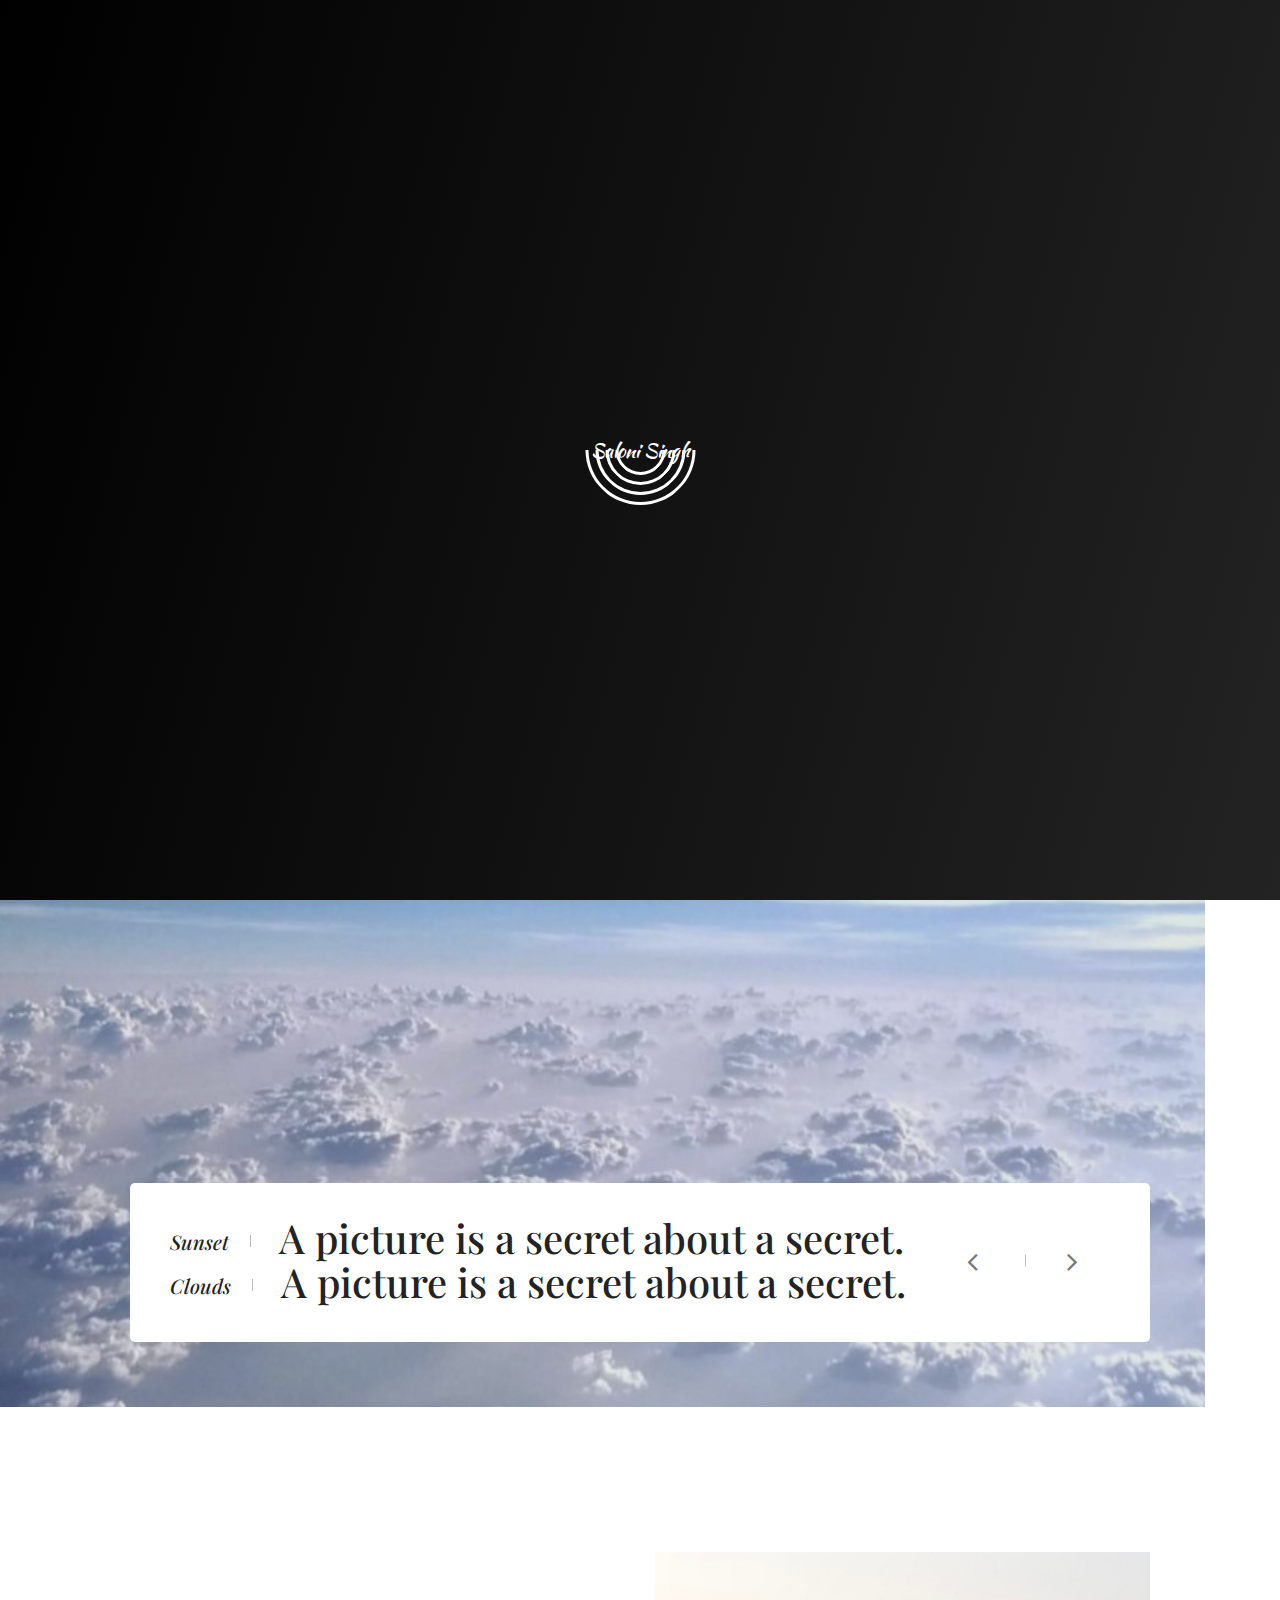
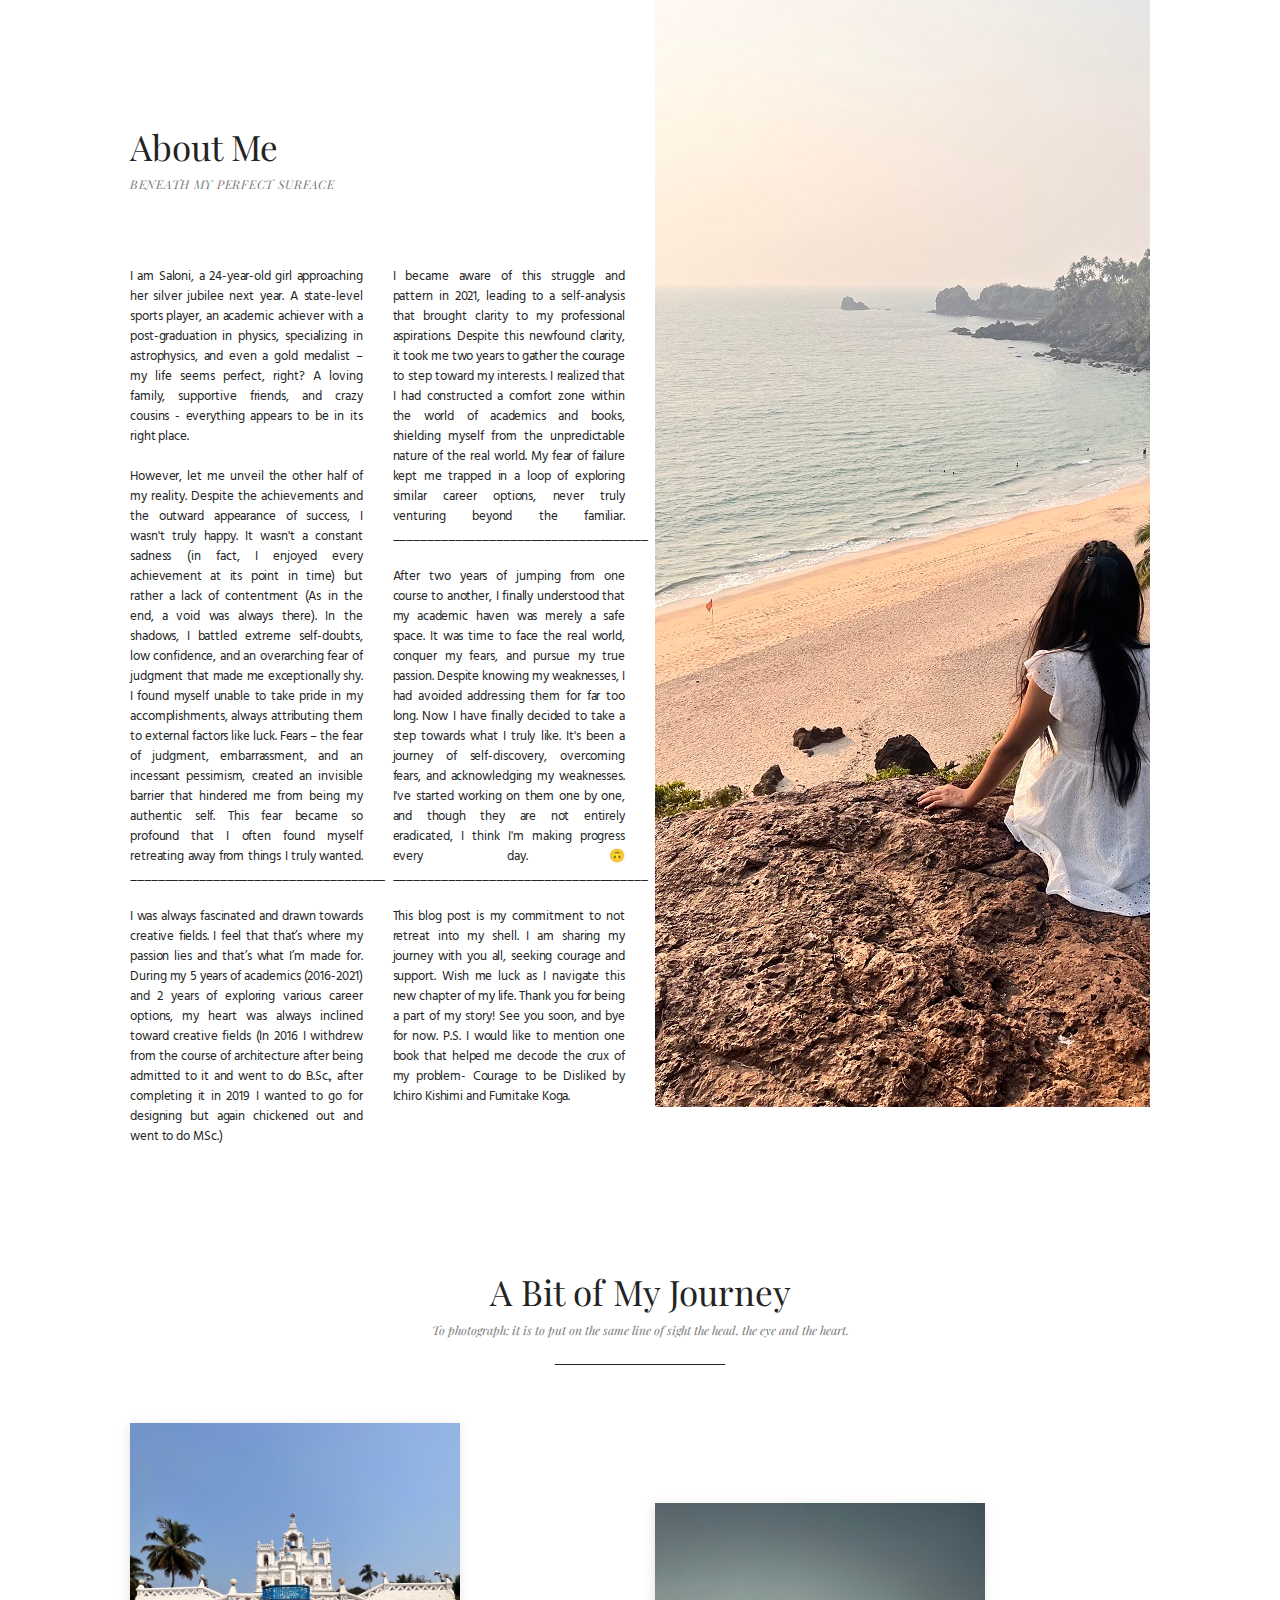
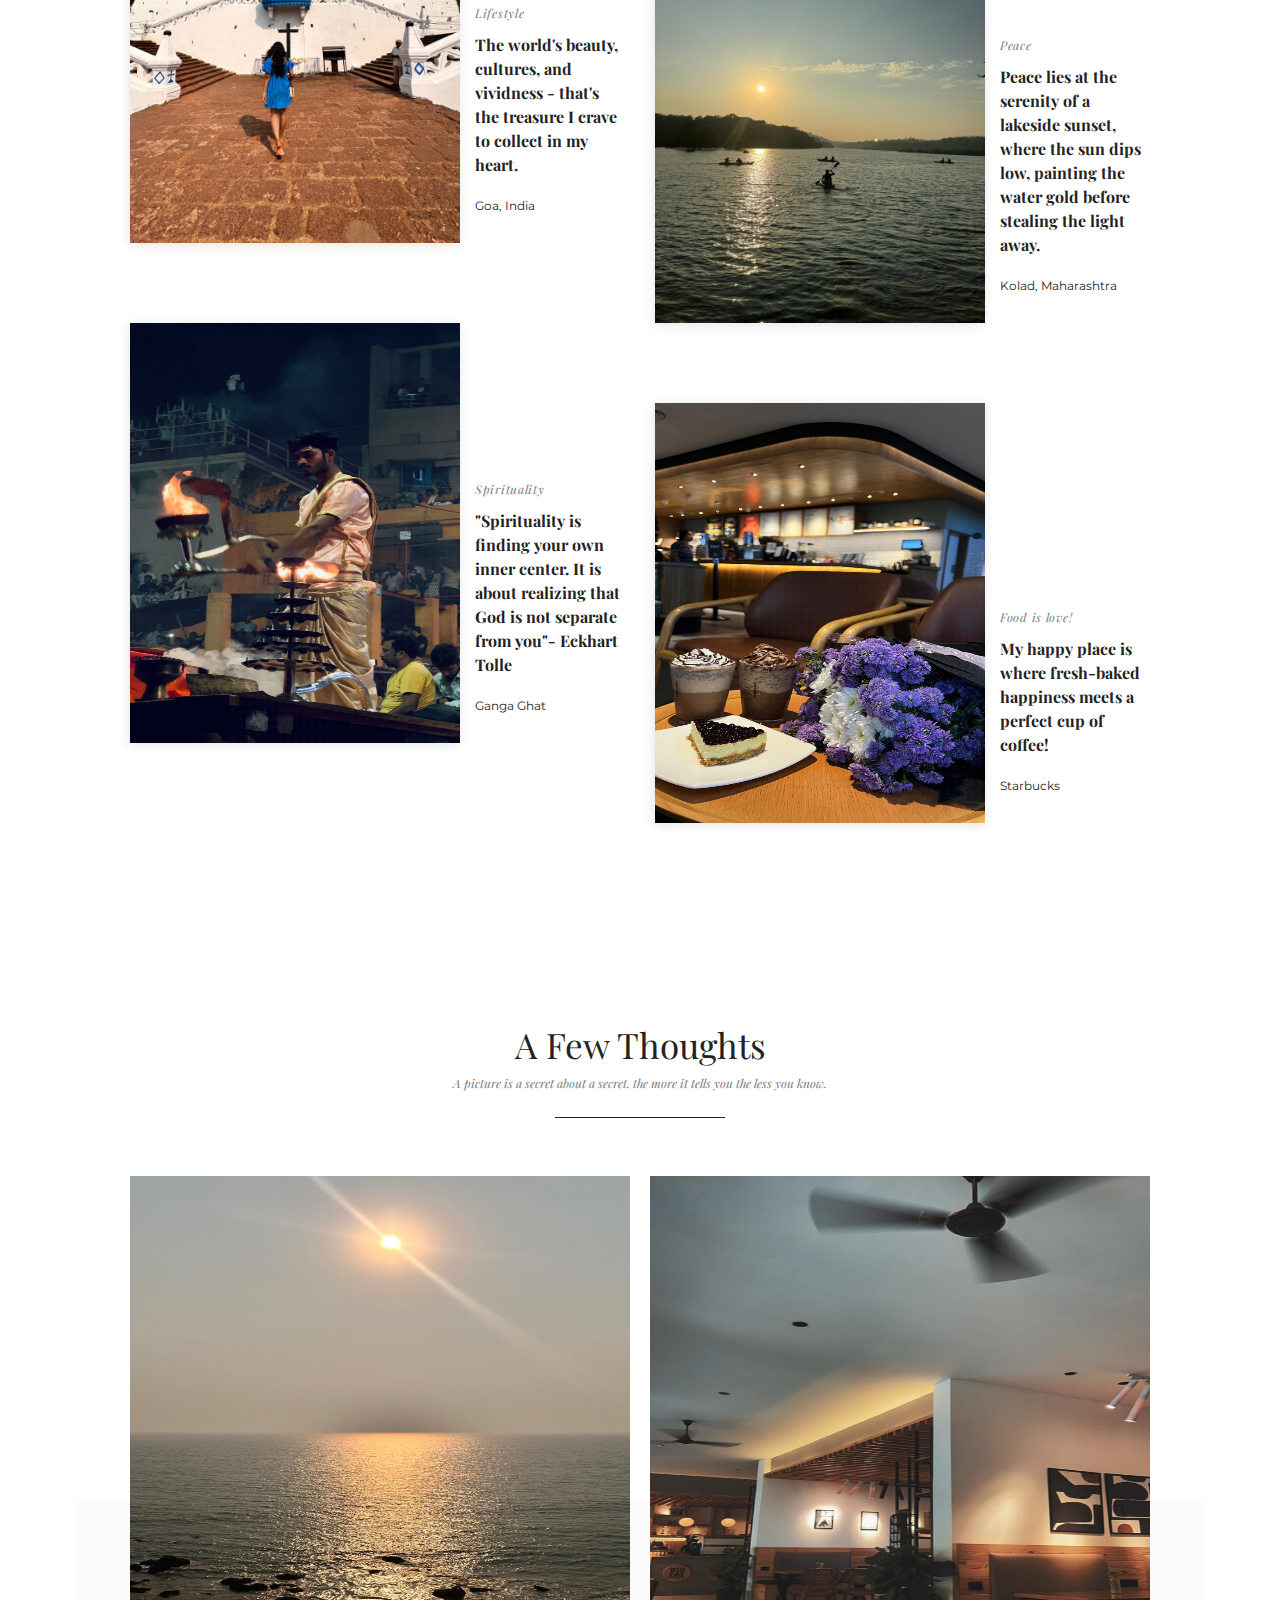
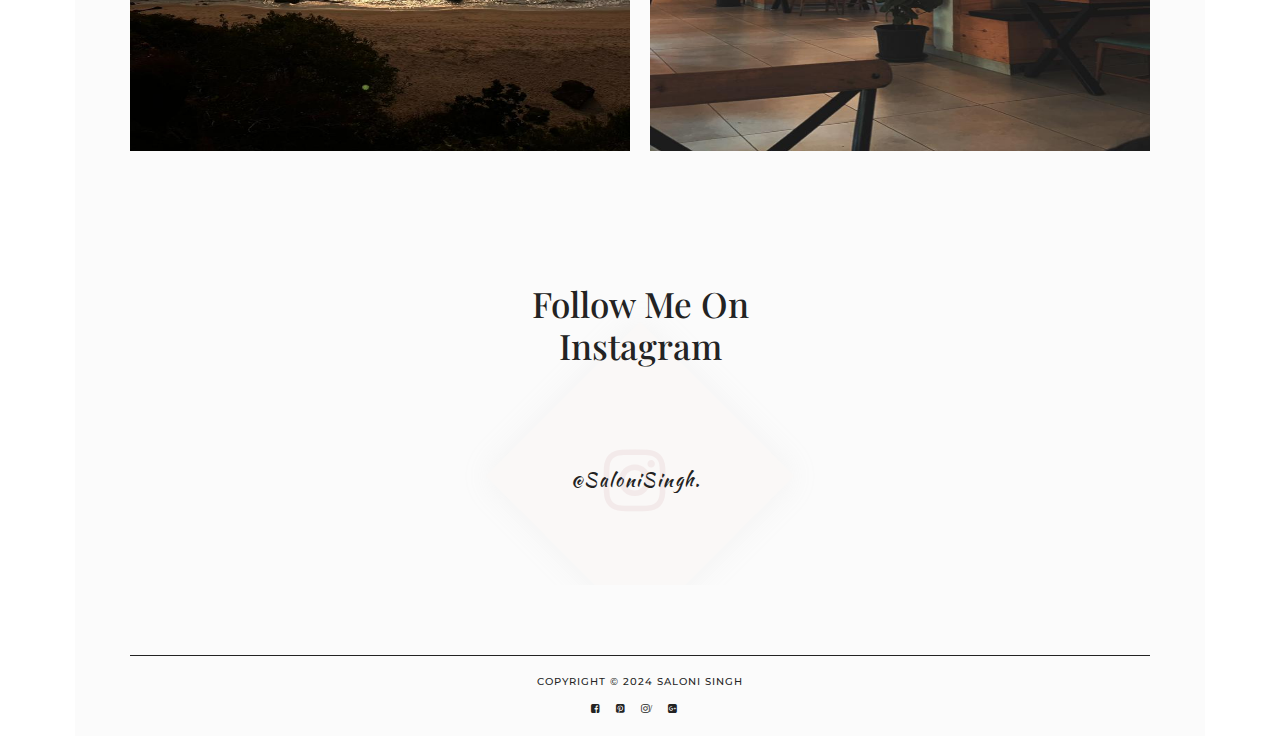
==== index.html @ 2eaa8fa0 "Add files via upload" ====
<!DOCTYPE html>
<html lang="en">
    <head>
        <meta charset="utf-8">
        <meta http-equiv="X-UA-Compatible" content="IE=edge">
        <meta name="viewport" content="width=device-width, initial-scale=1">
        <link rel="icon" href="img/favi.png" type="image/x-icon"/>
        <!-- The above 3 meta tags *must* come first in the head; any other head content must come *after* these tags -->
        <title>Saloni Singh</title>

        <!-- Icon css link -->
        <link href="css/font-awesome.min.css" rel="stylesheet">
        <link rel="stylesheet" href="vendors/linear-icon/style.css">
        <!-- Bootstrap -->
        <link href="css/bootstrap.min.css" rel="stylesheet">
        <link rel="stylesheet" href="vendors/animate-css/animate.css">
        <!-- Extra plugin css -->
        <link href="vendors/owlcarousel/assets/owl.carousel.min.css" rel="stylesheet">
        
        <link href="css/style.css" rel="stylesheet">
        <!-- responsive css-->
        <link href="css/responsive.css" rel="stylesheet">

     
    </head>
    <body>
        <!--start preloader area-->
        <div class="loader-container circle-pulse-multiple">
			<div class="loader">
				<div id="loading-center-absolute">
                    <div class="object" id="object_four"></div>
                    <div class="object" id="object_three"></div>
                    <div class="object" id="object_two"></div>
                    <div class="object" id="object_one"></div>
                </div>
                <h2 class="l-text">Saloni Singh</h2>
			</div>
		</div>
        <!--End preloader area-->
        
       
        <!--================ Frist hader Area =================-->
        <header class="main_menu_area full_pad">
            <nav class="navbar navbar-default">
                <!-- Brand and toggle get grouped for better mobile display -->
                <div class="navbar-header">
                    <button type="button" class="navbar-toggle collapsed" data-toggle="collapse" data-target="#bs-example-navbar-collapse-1" aria-expanded="false">
                    <span class="sr-only">Toggle navigation</span>
                    <span class="icon-bar"></span>
                    <span class="icon-bar"></span>
                    <span class="icon-bar"></span>
                    </button>
                    <a class="navbar-brand" href="#"><img src="img/logo.png" alt="" width="150" height="70"></a>
                </div>

                <!-- Collect the nav links, forms, and other content for toggling -->
               
            </nav>
        </header>
        <!--================ End Frist hader Area =================-->
        
        <!--================Slider Area =================-->
        <section class="main_slider nav-space">
            <div class="slider_bg_inner">
                <div class="slider_bg owl-carousel">
                    <div class="item">
                        <img src="img/sl.jpg" alt="">
                    </div>
                    <div class="item">
                        <img src="img/sl2.jpg" alt="">
                    </div>
                   
                </div>
            </div>
            <div class="text_slider_area">
                <div class="container">
                    <div class="text_slider_inner">
                        <div class="text_slider owl-carousel">
                            <div class="item">
                                <h2><span>Sunset</span>A picture is a secret about a secret.</h2>
                            </div>
                            <div class="item">
                                <h2><span>Clouds</span>A picture is a secret about a secret.</h2>
                            </div>
                           
                        </div>
                        <div class="home_screen_nav">
                            <i class="fa fa-angle-left testi_prev" aria-hidden="true"></i>
                            <i class="fa fa-angle-right testi_next" aria-hidden="true"></i>
                        </div>
                    </div>
                </div>
            </div>
            <div class="offcanvus_menu">
                
               
                <ul>
                    <li><a href="#"><i class="fa fa-facebook"></i></a></li>
                    <li><a href="#"><i class="fa fa-pinterest"></i></a></li>
                    <li><a href="#"><i class="fa fa-instagram"></i></a></li>
                    <li><a href="#"><i class="fa fa-google-plus-official"></i></a></li>
                </ul>
            </div>
        </section>
        <!--================End Slider hader Area =================-->
        
        <!--================Start About Area =================-->
        <section class="about-area">
            <div class="about-inner row m0">
                <div class="container">
                    <div class="row">
                        <div class="col-md-6 about-content">
                            <div class="about-title">
                                <h2>About Me</h2>
                                <p>BENEATH MY PERFECT SURFACE</p>
                            </div>
                            <div class="row">
                                <div class="col-md-6 about-text">
                                    <p>I am Saloni, a 24-year-old girl approaching her silver jubilee next year. A state-level sports player, an academic achiever with a post-graduation in physics, specializing in astrophysics, and even a gold medalist – my life seems perfect, right? A loving family, supportive friends, and crazy cousins - everything appears to be in its right place.</p>
                                    <p>However, let me unveil the other half of my reality. Despite the achievements and the outward appearance of success, I wasn't truly happy. It wasn't a constant sadness (in fact, I enjoyed every achievement at its point in time) but rather a lack of contentment (As in the end, a void was always there). In the shadows, I battled extreme self-doubts, low confidence, and an overarching fear of judgment that made me exceptionally shy.
I found myself unable to take pride in my accomplishments, always attributing them to external factors like luck. Fears – the fear of judgment, embarrassment, and an incessant pessimism, created an invisible barrier that hindered me from being my authentic self. This fear became so profound that I often found myself retreating away from things I truly wanted.
_____________________________________
</p> <p>I was always fascinated and drawn towards creative fields. I feel that that’s where my passion lies and that’s what I’m made for. During my 5 years of academics (2016-2021) and 2 years of exploring various career options, my heart was always inclined toward creative fields (In 2016 I withdrew from the course of architecture after being admitted to it and went to do B.Sc., after completing it in 2019 I wanted to go for designing but again chickened out and went to do MSc.)

</p>
                                </div>
                                <div class="col-md-6 about-text">
                                    <p>
I became aware of this struggle and pattern in 2021, leading to a self-analysis that brought clarity to my professional aspirations. Despite this newfound clarity, it took me two years to gather the courage to step toward my interests. I realized that I had constructed a comfort zone within the world of academics and books, shielding myself from the unpredictable nature of the real world. My fear of failure kept me trapped in a loop of exploring similar career options, never truly venturing beyond the familiar.
_____________________________________
</p>
                                    <p>After two years of jumping from one course to another, I finally understood that my academic haven was merely a safe space. It was time to face the real world, conquer my fears, and pursue my true passion. Despite knowing my weaknesses, I had avoided addressing them for far too long.
Now I have finally decided to take a step towards what I truly like. It's been a journey of self-discovery, overcoming fears, and acknowledging my weaknesses. I've started working on them one by one, and though they are not entirely eradicated, I think I'm making progress every day.🙃

_____________________________________
                                    <p>
This blog post is my commitment to not retreat into my shell. I am sharing my journey with you all, seeking courage and support. Wish me luck as I navigate this new chapter of my life. Thank you for being a part of my story! See you soon, and bye for now.

P.S. I would like to mention one book that helped me decode the crux of my problem- Courage to be Disliked by Ichiro Kishimi and Fumitake Koga.
</p></p>
                                </div>
                            </div>
                        </div>
                        <div class="col-md-6">
                            <div class="about-img">
                                <img src="img/IMG_3725.jpg" alt="">
                            </div>
                        </div>
                    </div>
                </div>
            </div>
            
        </section>
        <!--================End About Area =================-->
        
        <!--================Start latest-news Area =================-->
        <section class="latest-news-area">
            <div class="container">
                <div class="sec-title">
                    <h2>A Bit of My Journey</h2>
                    <p>To photograph: it is to put on the same line of sight the head, the eye and the heart.</p>
                </div>
                <div class="row lt-news-items">
                    <div class="col-sm-6 lt-item">
                        <div class="media">
                            <div class="media-left">
                                <img src="img/latest-blog/Saloni1.jpg" alt="" width="330" height="420">
                            </div>
                            <div class="media-body">
                                <h6 class="title-tag">Lifestyle</h6>
                                <h3>The world's beauty, cultures, and vividness - that's the treasure I crave to collect in my heart.</h3>
                                <p>Goa, India</p>
                            </div>
                        </div>
                    </div>
                    <div class="col-sm-6 lt-item lt-item-pad">
                        <div class="media">
                            <div class="media-left">
                                <img src="img/latest-blog/Saloni2.jpg" alt="" width="330" height="420">
                            </div>
                            <div class="media-body">
                                <h6 class="title-tag">Peace</h6>
                                <h3> Peace lies at the serenity of a lakeside sunset, where the sun dips low, painting the water gold before stealing the light away.</h3>
                                <p>Kolad, Maharashtra</p>
                            </div>
                        </div>
                    </div>
                </div>
                <div class="row lt-news-items">
                    <div class="col-sm-6 lt-item">
                        <div class="media">
                            <div class="media-left">
                                <img src="img/latest-blog/Saloni3.jpg" alt="" width="330" height="420">
                            </div>
                            <div class="media-body">
                                <h6 class="title-tag">Spirituality</h6>
                                <h3>"Spirituality is finding your own inner center. It is about realizing that God is not separate from you"- Eckhart Tolle</h3>
                                <p>Ganga Ghat</p>
                            </div>
                        </div>
                    </div>
                    <div class="col-sm-6 lt-item lt-item-pad">
                        <div class="media">
                            <div class="media-left">
                                <img src="img/latest-blog/Saloni4.jpg" alt="" width="330" height="420">
                            </div>
                            <div class="media-body">
                                <h6 class="title-tag">Food is love!</h6>
                                <h3>My happy place is where fresh-baked happiness meets a perfect cup of coffee!</h3>
                                <p>Starbucks</p>
                            </div>
                        </div>
                    </div>
                </div>
                
            </div>
        </section>
        <!--================End latest-news Area =================-->
        
        <!--================Start photo-news Area =================-->
        
        <!--================Latest Work Area =================-->
        <section class="latest_work_area m-b">
            <div class="container">
                <div class="sec-title">
                    <h2>A Few Thoughts</h2>
                    <p>A picture is a secret about a secret, the more it tells you the less you know.</p>
                </div>
                <div class="row latest_work_inner">
                    <div class="col-md-6 work_item">
                        <div class="latest_work_item">
                            <img src="img/work/latest-work/SouthGoa.jpg" alt="" width="570" height="575">
                            <div class="l_work_hover">
                                <h6><span>Canó de Rama beach, South Goa</span></h6>
                                <h4></h4>
                            </div>
                        </div>
                    </div>
                    <div class="col-md-6 work_item">
                        <div class="latest_work_item">
                            <img src="img/work/latest-work/Mavericks.jpg" alt=""  width="570" height="575">
                            <div class="l_work_hover">
                                <h6><span>Travel</span></h6>
                                <h4>Maverick and farmer coffee,Goa</h4>
                            </div>
                        </div>
                    </div>
                 
                  <!--  <div class="col-md-12 work_item">
                        <div class="latest_work_item">
                            <img src="img/work/latest-work/latest_work-5.jpg" alt="">
                            <div class="l_work_hover">
                                <h6><span>Lifestyle</span></h6>
                                <h4>Taking pictures is savoring life intensely, every hun...</h4>
                            </div>
                        </div>
                    </div>-->
                </div>
            </div>
        </section>
        <!--================End Latest Work Area =================-->
        
        <!--================Footer Area =================-->
        <footer class="footer_area full_pad">
            <div class="footer_bg footer-padtop">
                <div class="container">
                    <div class="footer_instagram_area">
                        <div class="row">
                            <div class="col-md-4">
                                <ul class="instagram_list" id="instafeed"></ul>
                            </div>
                            <div class="col-md-4">
                                <div class="follow_me_inner">
                                    <h3>Follow Me On <br /> Instagram</h3>
                                    <div class="instagram_box">
                                        <div class="instagram_box_inner">
                                           <a href="https://www.instagram.com/saloni_20singh/"> <h4>@SaloniSingh.</h4></a>
                                        </div>
                                    </div>
                                </div>
                                
                            </div>
                            <div class="col-md-4">
                                <ul class="instagram_list" id="instafeed2"></ul>
                            </div>
                        </div>
                    </div>
                    <div class="footer_copyright">
                        <h6>Copyright © 2024 <a href="#">Saloni Singh</a></h6>
                        <ul>
                            <li><a href="https://m.facebook.com/profile.php/?id=100005554714493"><i class="fa fa-facebook-square"></i></a></li>
                            <li><a href="https://pin.it/Jzi9x6Tf1"><i class="fa fa-pinterest-square"></i></a></li>
                            <li><a href="https://www.instagram.com/saloni_20singh/"><i class="fa fa-instagram">/</i></a></li>
                            <li><a href="mailto:20salonisingh@gmail.com"><i class="fa fa-google-plus-square"></i></a></li>
                        </ul>
                    </div>
                </div>
            </div>
        </footer>
        <!--================End Footer Area =================-->
        
        <!-- jQuery (necessary for Bootstrap's JavaScript plugins) -->
        <script src="js/jquery-2.1.4.min.js"></script>
        <!-- Include all compiled plugins (below), or include individual files as needed -->
        <script src="js/bootstrap.min.js"></script>
        <!-- Extra plugin js -->
        <script src="vendors/owlcarousel/owl.carousel.min.js"></script>
        <script src="vendors/scroll-bar/smooth-scroll.min.js"></script>
        <!-- Instafeed -->
        <script src="vendors/instafeed/instafeed.min.js"></script>
        <script src="vendors/instafeed/script.js"></script>
        
        <script src="js/theme.js"></script>
    </body>
</html>
---- css/style.css ----
/*----------------------------------------------------
@File: Default Styles
@Author: Rony 
@URL: https://themeforest.net/user/dreemsthemes

This file contains the styling for the actual theme, this
is the file you need to edit to change the look of the
theme.
---------------------------------------------------- */
/*=====================================================================
@Template Name: Brillian
@Author: Rony
@Developed By: Rony
@Developer URL: https://themeforest.net/user/dreemsthemes

@Default Styles

Table of Content:
01/ Variables
02/ predefin
03/ header
04/ search
05/ slider
06/ button
07/ about 
08/ latest-news
09/ work 
10/ blog
11/ contact 
12/ error 
13/ footer
=====================================================================*/
/*----------------------------------------------------*/
/*font Variables*/
/*Color Variables*/
@import url("https://fonts.googleapis.com/css?family=Hind:300,400,500,600,700|Montserrat:100,200,300,400,400i,500,500i,600,700,800,900|Playfair+Display:400,400i,700,700i,900");
@import url("https://fonts.googleapis.com/css?family=Kaushan+Script");
.col-md-offset-right-1 {
  margin-right: 8.33333333%;
}

/*---------------------------------------------------- */
/*----------------------------------------------------*/
ul {
  list-style: none;
  margin: 0px;
  padding: 0px;
}

a {
  text-decoration: none;
}

a:hover, a:focus {
  text-decoration: none;
}

.row.m0 {
  margin: 0px;
}

body {
  line-height: 24px;
  font-size: 15px;
  overflow-x: hidden !important;
  font-family: "Montserrat", sans-serif;
  font-weight: 400;
  color: #232323;
  position: relative;
}

::-webkit-scrollbar {
  width: 8px;
  height: 8px;
}

::-webkit-scrollbar-thumb {
  cursor: pointer;
  background: #232323;
}

::-moz-selection {
  background-color: #232323;
  color: #fff;
}

::selection {
  background-color: #232323;
  color: #fff;
}

-webkit-::-moz-selection {
  background-color: #232323;
  color: #fff;
}

-webkit-::selection {
  background-color: #232323;
  color: #fff;
}

::-moz-selection {
  background-color: #232323;
  color: #fff;
}

body, p, h1, h2, h3, h4, h5, h6 {
  margin: 0px;
  padding: 0px;
}

.nav-space {
  padding-top: 90px;
}

.full_pad {
  padding-left: 75px;
  padding-right: 75px;
}

#success {
  display: none;
}

#error {
  display: none;
}

.sec-title {
  text-align: center;
  position: relative;
  padding-bottom: 25px;
  margin-bottom: 58px;
}

.sec-title:before {
  content: "";
  width: 170px;
  height: 1px;
  background: #232323;
  position: absolute;
  left: 50%;
  -webkit-transform: translateX(-50%);
  -ms-transform: translateX(-50%);
  transform: translateX(-50%);
  bottom: 0;
}

.sec-title h2 {
  font: 400 35px "Playfair Display", serif;
  color: #232323;
}

.sec-title p {
  font: 400 12px/20px "Playfair Display", serif;
  color: #78797b;
  font-style: italic;
  padding-top: 5px;
}

.title-tag {
  font: 400 12px/20px "Playfair Display", serif;
  letter-spacing: 0.72px;
  color: #78797b;
  font-style: italic;
}

.sec-relative {
  position: relative;
}

/* Main title css
============================================================================================ */
/* End Main title css
============================================================================================ */
/*---------------------------------------------------- */
/*----------------------------------------------------*/
/*===========Start pre-loader css =============*/
.loader-container {
  position: fixed;
  float: left;
  top: 0;
  width: 100%;
  height: 100%;
  bottom: 0;
  background-image: -moz-linear-gradient(-15deg, black 0%, #232323 100%);
  background-image: -webkit-linear-gradient(-15deg, black 0%, #232323 100%);
  background-image: -ms-linear-gradient(-15deg, black 0%, #232323 100%);
  z-index: 999999;
}

.loader-container .loader {
  position: absolute;
  top: 50%;
  left: 50%;
  -webkit-transform: translate(-50%, -50%);
  -ms-transform: translate(-50%, -50%);
  transform: translate(-50%, -50%);
  margin: auto;
}

#loading-center-absolute {
  position: absolute;
  left: 50%;
  top: 50%;
  height: 200px;
  width: 200px;
  margin-top: -100px;
  margin-left: -100px;
  -ms-transform: rotate(-135deg);
  -webkit-transform: rotate(-135deg);
  transform: rotate(-135deg);
}

.object {
  -moz-border-radius: 50% 50% 50% 50%;
  -webkit-border-radius: 50% 50% 50% 50%;
  border-radius: 50% 50% 50% 50%;
  position: absolute;
  border-top: 3px solid #fff;
  border-bottom: 3px solid transparent;
  border-left: 3px solid #fff;
  border-right: 3px solid transparent;
  -webkit-animation: animate 2s infinite;
  animation: animate 2s infinite;
}

#object_one {
  left: 75px;
  top: 75px;
  width: 50px;
  height: 50px;
}

#object_two {
  left: 65px;
  top: 65px;
  width: 70px;
  height: 70px;
  -webkit-animation-delay: 0.2s;
  animation-delay: 0.2s;
}

#object_three {
  left: 55px;
  top: 55px;
  width: 90px;
  height: 90px;
  -webkit-animation-delay: 0.4s;
  animation-delay: 0.4s;
}

#object_four {
  left: 45px;
  top: 45px;
  width: 110px;
  height: 110px;
  -webkit-animation-delay: 0.6s;
  animation-delay: 0.6s;
}

.l-text {
  font: 400 19px "Kaushan Script", cursive;
  color: #fff;
}

@-webkit-keyframes animate {
  50% {
    -ms-transform: rotate(360deg) scale(0.8);
    -webkit-transform: rotate(360deg) scale(0.8);
    transform: rotate(360deg) scale(0.8);
  }
}

@keyframes animate {
  50% {
    -ms-transform: rotate(360deg) scale(0.8);
    -webkit-transform: rotate(360deg) scale(0.8);
    transform: rotate(360deg) scale(0.8);
  }
}

/*===========End pre-loader css =============*/
/* Main Menu title css
============================================================================================ */
.main_menu_area {
  position: absolute;
  left: 0px;
  width: 100%;
  top: 0px;
  z-index: 99;
}

.main_menu_area .navbar-default {
  border-radius: 0px;
  border: none;
  box-shadow: none;
  margin-bottom: 0px;
  background: transparent;
}

.main_menu_area .navbar-default .navbar-header {
  margin: 0;
}

.main_menu_area .navbar-default .navbar-header .navbar-brand {
  padding: 0px;
  margin-left: 0px;
  line-height: 87px;
  height: 90px;
}

.main_menu_area .navbar-default .navbar-header .navbar-brand img {
  display: inline-block;
}

.main_menu_area .navbar-default .navbar-collapse {
  text-align: right;
}

.main_menu_area .navbar-default .navbar-collapse .menu {
  float: none;
  text-align: right;
  display: inline-block;
}

.main_menu_area .navbar-default .navbar-collapse .menu li {
  float: none;
  display: inline-block;
  padding-right: 104px;
  -webkit-perspective: 2000px;
  perspective: 2000px;
}

.main_menu_area .navbar-default .navbar-collapse .menu li a {
  padding: 0px;
  background: transparent;
  color: #78797b;
  transition: all 400ms linear 0s;
  text-transform: capitalize;
  text-shadow: none;
  font: 600 16px "Montserrat", sans-serif;
  line-height: 90px;
  position: relative;
}

.main_menu_area .navbar-default .navbar-collapse .menu li a:before {
  content: ".";
  width: 100%;
  height: 100%;
  top: 0;
  right: -5px;
  color: transparent;
  position: absolute;
  transition: all 400ms linear 0s;
}

@media (min-width: 768px) {
  .main_menu_area .navbar-default .navbar-collapse .menu li.submenu .dropdown-menu {
    min-width: 200px;
    list-style: none;
    padding: 0px;
    position: absolute;
    background: #fff;
    display: block;
    box-shadow: 0 2px 10px rgba(0, 0, 0, 0.12);
    left: 0;
    border: 0px;
    border-radius: 0px;
    top: 60%;
    transition: all 0.3s ease-out;
    z-index: 5;
    opacity: 0;
    visibility: hidden;
  }
}

.main_menu_area .navbar-default .navbar-collapse .menu li.submenu .dropdown-menu li {
  display: block;
  padding-right: 0px;
}

.main_menu_area .navbar-default .navbar-collapse .menu li.submenu .dropdown-menu li a {
  display: block;
  font: 400 16px/40px "Montserrat", sans-serif;
  padding: 0px 10px;
}

.main_menu_area .navbar-default .navbar-collapse .menu li.submenu .dropdown-menu li a:hover {
  color: #fff;
  background: #232323;
}

.main_menu_area .navbar-default .navbar-collapse .menu li.submenu .dropdown-menu li a:hover:before {
  display: none;
}

.main_menu_area .navbar-default .navbar-collapse .menu li.submenu .dropdown-menu li a:before {
  display: none;
}

.main_menu_area .navbar-default .navbar-collapse .menu li.submenu .dropdown-menu li + li {
  border-top: 1px solid #ededed;
}

.main_menu_area .navbar-default .navbar-collapse .menu li.submenu .dropdown-menu li .dropdown-menu {
  transition: all 0.3s ease-in;
  display: block;
  position: absolute;
  right: 100%;
  transition: all .3s ease-out;
  margin: 0px;
  top: 60%;
  left: auto;
}

.main_menu_area .navbar-default .navbar-collapse .menu li.submenu .dropdown-menu li .dropdown-menu:before {
  display: none;
}

@media (min-width: 768px) {
  .main_menu_area .navbar-default .navbar-collapse .menu li.submenu .dropdown-menu li .dropdown-menu {
    visibility: hidden;
    opacity: 0;
  }
}

@media (min-width: 768px) {
  .main_menu_area .navbar-default .navbar-collapse .menu li:hover.submenu .dropdown-menu, .main_menu_area .navbar-default .navbar-collapse .menu li:focus.submenu .dropdown-menu {
    top: 100%;
    opacity: 1;
    visibility: visible;
  }
}

@media (min-width: 768px) and (min-width: 768px) {
  .main_menu_area .navbar-default .navbar-collapse .menu li:hover.submenu .dropdown-menu li:hover .dropdown-menu, .main_menu_area .navbar-default .navbar-collapse .menu li:focus.submenu .dropdown-menu li:hover .dropdown-menu {
    top: 0px;
    visibility: visible;
    opacity: 1;
  }
}

.main_menu_area .navbar-default .navbar-collapse .menu li:hover a, .main_menu_area .navbar-default .navbar-collapse .menu li.active a {
  color: #232323;
}

.main_menu_area .navbar-default .navbar-collapse .menu li:hover a:before, .main_menu_area .navbar-default .navbar-collapse .menu li.active a:before {
  color: #232323;
}

.main_menu_area .navbar-default .navbar-collapse .navbar-nav.navbar-right li a {
  line-height: 90px;
  font-size: 18px;
  color: #78797b;
  padding: 0px;
}

.main_menu_area .navbar-default .navbar-collapse .navbar-nav.navbar-right li:last-child a {
  padding-right: 0px;
}

.main_menu_area.affix {
  position: fixed;
  z-index: 1043;
  background: rgba(255, 255, 255, 0.98);
  box-shadow: 0px 1px 30px 0px rgba(0, 0, 0, 0.04);
  top: 0px;
  left: 0px;
  width: 100%;
}

/* End Main Menu title css
============================================================================================ */
/* Offcanvas Menu css
============================================================================================ */
.offcanvas_menu_click {
  position: fixed;
  left: 0px;
  top: 0px;
  width: 100%;
  height: 100%;
  text-align: center;
  z-index: 1063;
  opacity: 0;
  transition: all 400ms linear 0s;
  visibility: hidden;
}

.offcanvas_menu_click .off_menu_inner {
  position: absolute;
  width: 100%;
  height: 100%;
  margin: auto;
}

.offcanvas_menu_click .off_menu_inner .off_menu_relative {
  position: relative;
  width: 100%;
  height: 100%;
}

.offcanvas_menu_click .off_menu_inner .off_menu_relative:before {
  content: "";
  background: rgba(35, 35, 35, 0.7);
  display: block;
  height: 100%;
}

.offcanvas_menu_click .off_menu_inner .off_menu_relative ul {
  position: absolute;
  left: 50%;
  top: 50%;
  -webkit-transform: translateX(-50%) translateY(-50%);
  -ms-transform: translateX(-50%) translateY(-50%);
  transform: translateX(-50%) translateY(-50%);
  max-width: 350px;
  margin-right: -15px;
  margin-bottom: -20px;
}

.offcanvas_menu_click .off_menu_inner .off_menu_relative ul li {
  display: inline-block;
  margin-right: 15px;
  margin-bottom: 20px;
}

.offcanvas_menu_click .off_menu_inner .off_menu_relative ul li a {
  font-size: 20px;
  color: #fff;
  font-family: "Montserrat", sans-serif;
  text-transform: uppercase;
  transition: all 400ms linear 0s;
  display: inline-block;
  position: relative;
}

.offcanvas_menu_click .off_menu_inner .off_menu_relative ul li a:before {
  content: ".";
  position: absolute;
  right: -6px;
  bottom: 0px;
  color: #fff;
  opacity: 0;
  transition: all 400ms linear 0s;
}

.offcanvas_menu_click .off_menu_inner .off_menu_relative ul li:last-child {
  margin-right: 0px;
  margin-bottom: 0px;
}

.offcanvas_menu_click .off_menu_inner .off_menu_relative ul li:hover a {
  text-decoration: underline;
}

.offcanvas_menu_click .off_menu_inner .off_menu_relative ul li:hover a:before {
  opacity: 1;
}

.offcanvas_menu_click.open {
  opacity: 1;
  visibility: visible;
}

/* End Offcanvas Menu css
============================================================================================ */
/*---------------------------------------------------- */
/*----------------------------------------------------*/
/*============search form css =============*/
.searchForm {
  background: rgba(35, 35, 35, 0.75);
  position: fixed;
  top: 0;
  left: 0;
  right: 0;
  bottom: 0;
  width: 100%;
  z-index: 9999;
  transition-duration: 0.3s;
  transition-timing-function: ease-in-out;
  -webkit-animation: fade-zoom-in .3s forwards;
  animation: fade-zoom-in .3s forwards;
  opacity: 0;
  visibility: hidden;
}

.searchForm.show {
  z-index: 999999;
  opacity: 1;
  visibility: visible;
}

.cross-btn {
  background-color: transparent;
  border: 0;
  font-size: 40px;
  padding-top: 50px;
  padding-right: 50px;
  color: #fff;
  text-align: right;
  cursor: pointer;
  position: absolute;
  right: 0;
  top: 0;
  z-index: 1063;
}

.cross-btn i {
  transition: all 400ms linear;
  display: inline-block;
}

.search_row {
  position: fixed;
  top: 0;
  left: 50%;
  right: 0;
  -webkit-transform: translate(-50%, -50%);
  -ms-transform: translate(-50%, -50%);
  transform: translate(-50%, -50%);
  top: 46%;
  -webkit-animation: fade-zoom-in .3s forwards;
  animation: fade-zoom-in .3s forwards;
  text-align: center;
  color: #78797b;
  max-width: 500px;
}

.search_row .input-group {
  width: 100%;
}

.search_row .input-group .form-control {
  display: block;
  width: 100%;
  text-align: center;
  border: 0;
  box-shadow: none;
  font: 400 40px "Playfair Display", serif;
  height: auto;
  background: transparent;
  color: #fff;
}

.search_row .input-group .form-control.placeholder {
  color: rgba(255, 255, 255, 0.65);
}

.search_row .input-group .form-control:-moz-placeholder {
  color: rgba(255, 255, 255, 0.65);
}

.search_row .input-group .form-control::-moz-placeholder {
  color: rgba(255, 255, 255, 0.65);
}

.search_row .input-group .form-control::-webkit-input-placeholder {
  color: rgba(255, 255, 255, 0.65);
}

.search_row p {
  color: #fff;
}

@-webkit-keyframes autofill {
  to {
    background: transparent;
  }
}

input:-webkit-autofill {
  -webkit-animation-name: autofill;
  -webkit-animation-fill-mode: both;
}

/*---------------------------------------------------- */
/*----------------------------------------------------*/
/* Home Slider css
============================================================================================ */
.main_slider {
  position: relative;
}

.slider_bg_inner {
  padding-right: 75px;
  overflow: hidden;
}

.slider_bg_inner .slider_bg .item img {
  width: 100%;
  max-width: 100%;
}

.text_slider_area {
  position: absolute;
  width: 100%;
  bottom: 65px;
  left: 0px;
  z-index: 1;
}

.text_slider_area .text_slider {
  background: #fff;
  padding: 33px 40px 38px 40px;
  border-radius: 5px;
  box-shadow: 0px 0px 5px 0px rgba(255, 255, 255, 0.004);
}

.text_slider_area .text_slider .item h2 {
  font-size: 40px;
  color: #232323;
  font-family: "Playfair Display", serif;
}

.text_slider_area .text_slider .item h2 span {
  font-size: 20px;
  color: #232323;
  font-family: "Playfair Display", serif;
  font-style: italic;
  margin-right: 112px;
  position: relative;
  top: -4px;
}

.text_slider_area .text_slider .item h2 span:before {
  content: "";
  height: 12px;
  width: 1px;
  background: #bbbcbd;
  position: absolute;
  right: -40px;
  top: 50%;
  -webkit-transform: translateY(-50%);
  -ms-transform: translateY(-50%);
  transform: translateY(-50%);
}

.text_slider_inner {
  position: relative;
}

.text_slider_inner .home_screen_nav {
  position: absolute;
  right: 42px;
  top: 50%;
  -webkit-transform: translateY(-50%);
  -ms-transform: translateY(-50%);
  transform: translateY(-50%);
  z-index: 3;
}

.text_slider_inner .home_screen_nav i {
  font-size: 30px;
  color: #78797b;
  cursor: pointer;
  margin-right: 85px;
  transition: all 400ms linear 0s;
}

.text_slider_inner .home_screen_nav i + i {
  margin-right: 0px;
  position: relative;
}

.text_slider_inner .home_screen_nav i + i:after {
  content: "";
  height: 12px;
  width: 1px;
  position: absolute;
  left: -42px;
  top: 50%;
  -webkit-transform: translateY(-50%);
  -ms-transform: translateY(-50%);
  transform: translateY(-50%);
  background: #bbbcbd;
}

.text_slider_inner .home_screen_nav i:hover {
  color: #232323;
}

/* End Home Slider css
============================================================================================ */
/*============== right menu css ============*/
.offcanvus_menu {
  position: absolute;
  right: 0px;
  top: 75px;
  width: 75px;
  min-height: 772px;
  z-index: 10;
  overflow: hidden;
}

.offcanvus_menu .lang-n {
  -webkit-transform: rotate(90deg);
  -ms-transform: rotate(90deg);
  transform: rotate(90deg);
  margin-top: 75px;
  font-size: 16px;
  font-weight: bold;
  font-family: "Montserrat", sans-serif;
  font-weight: bold;
  width: 115px;
  margin-left: -22px;
}

.offcanvus_menu .lang-n a {
  color: #78797b;
  margin-left: 40px;
  position: relative;
}

.offcanvus_menu .lang-n a:before {
  content: "";
  position: absolute;
  bottom: 10px;
  left: -34px;
  height: 1px;
  width: 25px;
  background: #232323;
}

.offcanvus_menu .lang-n a.active {
  color: #232323;
  margin-left: 0px;
}

.offcanvus_menu .lang-n a.active:before {
  display: none;
}

.offcanvus_menu .nav-button {
  position: absolute;
  top: 50%;
  left: 50%;
  -webkit-transform: translateX(-50%) translateY(-50%);
  -ms-transform: translateX(-50%) translateY(-50%);
  transform: translateX(-50%) translateY(-50%);
  width: 75px;
  background: transparent;
  padding: 30px 0px;
  transition: all 400ms linear 0s;
  cursor: pointer;
}

.offcanvus_menu .nav-button span {
  display: block;
  width: 22px;
  height: 3px;
  background: #78797b;
  margin: auto;
  margin-bottom: 7px;
  transition: all 400ms linear 0s;
}

.offcanvus_menu .nav-button span + span {
  margin-bottom: 0px;
}

.offcanvus_menu .nav-button .nav_inner {
  transition: all 400ms linear 0s;
}

.offcanvus_menu .nav-button.open {
  background: #faf8f7;
}

.offcanvus_menu .nav-button.open span {
  background: #232323;
}

.offcanvus_menu .nav-button.open .nav_inner {
  -webkit-transform: rotate(90deg);
  -ms-transform: rotate(90deg);
  transform: rotate(90deg);
}

.offcanvus_menu ul {
  position: absolute;
  bottom: 20px;
  left: 50%;
  -webkit-transform: translateX(-50%);
  -ms-transform: translateX(-50%);
  transform: translateX(-50%);
  z-index: 2;
}

.offcanvus_menu ul li {
  margin-bottom: 25px;
}

.offcanvus_menu ul li a {
  font-size: 13px;
  color: #78797b;
  transition: all 0.3s linear;
}

.offcanvus_menu ul li a:hover {
  color: #232323;
}

.offcanvus_menu ul li:last-child {
  margin-bottom: 0px;
}

/*============== right menu css ============*/
/*---------------------------------------------------- */
/*----------------------------------------------------*/
/*============ start about area css ==========*/
.about-area {
  padding: 145px 0px 0px;
  overflow: hidden;
}

.about-title {
  padding-bottom: 70px;
}

.about-title h2 {
  font: 400 35px/35px "Playfair Display", serif;
  color: #232323;
}

.about-title p {
  font: 400 12px/25px "Playfair Display", serif;
  color: #78797b;
  letter-spacing: 0.72px;
  font-style: italic;
  padding-top: 8px;
}

.about-content {
  padding-top: 177px;
}

.about-text p {
  font: 400 13px/20px "Hind", sans-serif;
  color: #232323;
  text-align: justify;
  letter-spacing: -0.1px;
}

.about-text p + p {
  padding-top: 20px;
}

.full-about-sec {
  display: -webkit-flex;
  display: -ms-flexbox;
  display: flex;
  padding-top: 80px;
}

.about-slider-left {
  width: calc(50% + 285px);
  float: left;
  position: relative;
}

.about-slider-right {
  width: calc(50% - 285px);
  float: left;
  -webkit-align-self: flex-end;
  -ms-flex-item-align: end;
  align-self: flex-end;
}

.about-slider-right .about-text {
  max-width: 270px;
  margin: 0px auto 0px 30px;
}

.slider_nav {
  position: absolute;
  bottom: 0;
  right: 0;
  width: 200px;
  height: 100px;
  background: #fff;
  font-size: 30px;
  line-height: 100px;
  color: #78797b;
  text-align: center;
  z-index: 2;
  cursor: pointer;
}

.slider_nav .testi_prev, .slider_nav .testi_next {
  display: inline-block;
  padding: 0px 40px;
}

.slider_nav .testi_prev:hover, .slider_nav .testi_next:hover {
  color: #232323;
}

.slider_nav .testi_next:after {
  content: "";
  height: 12px;
  width: 1px;
  position: absolute;
  left: 50%;
  top: 50%;
  -webkit-transform: translateY(-50%);
  -ms-transform: translateY(-50%);
  transform: translateY(-50%);
  background: #bbbcbd;
}

/*============ End about area css ==========*/
/*--================ Start about me Area =================*/
.full-about-area {
  position: relative;
}

.full-about-bg {
  background: #faf8f7;
}

.about-me-left {
  width: calc(50% + 315px);
  float: left;
}

.about-me-left .about-content {
  padding-top: 88px;
  max-width: 900px;
  margin: 0px 30px 66px auto;
}

.about-me-left .about-content .sec-title {
  margin-bottom: 140px;
}

.siocial-l {
  text-align: right;
  padding-top: 32px;
}

.siocial-l li {
  font-size: 16px;
  display: inline-block;
  font-family: "Kaushan Script", cursive;
  padding: 0px 14px;
  color: #232323;
  position: relative;
}

.siocial-l li i {
  padding-right: 8px;
}

.siocial-l li a i {
  padding-right: 0px;
}

.siocial-l li:nth-child(2):before {
  content: "";
  width: 1px;
  height: 15px;
  background: #ededed;
  display: block;
  position: absolute;
  top: 50%;
  -webkit-transform: translateY(-50%);
  -ms-transform: translateY(-50%);
  transform: translateY(-50%);
  left: 0;
}

.siocial-l li:nth-child(3) {
  padding: 0px 10px;
}

.siocial-l li:nth-child(3) a {
  color: #4d70a8;
}

.siocial-l li:nth-child(4) {
  padding: 0px 10px;
}

.siocial-l li:nth-child(4) a {
  color: #232323;
}

.siocial-l li:nth-child(5) {
  padding: 0px 0px 0px 10px;
}

.siocial-l li:nth-child(5) a {
  color: #e3401d;
}

.about-me-right {
  width: calc(50% - 315px);
  float: right;
  position: relative;
}

.about-me-right .img {
  position: absolute;
  top: 70px;
}

.about-me-right .img img {
  max-width: 100%;
}

.about-me-right .load-btn {
  background: #232323;
  color: #fff;
  position: absolute;
  top: 50%;
  left: 50%;
  -webkit-transform: translate(-50%, -50%);
  -ms-transform: translate(-50%, -50%);
  transform: translate(-50%, -50%);
}

.about-me-right .load-btn:before {
  background: #fff;
}

/*--================ End about me Area =================*/
.video-area {
  padding: 76px 0px 73px;
}

.video-area .video_row {
  box-shadow: 0px 8px 33px -7px rgba(102, 102, 104, 0.359);
  height: 690px;
  position: relative;
}

.video-area .video_row iframe {
  min-height: 690px;
  width: 100%;
  border: 0px;
}

.video-area .video_row .playing .overlay_bg {
  opacity: 0;
  visibility: hidden;
}

.video-area .video_row .playing .play_pause {
  opacity: 0;
}

.video-area .video_row .playing .play_pause #pause_btn {
  opacity: 0;
}

.video-area .video_row .overlay_bg {
  background: url(../img/work/video-bg.jpg) no-repeat center 0;
  position: absolute;
  background-size: cover;
  width: 100%;
  height: 100%;
  top: 0;
  left: 0;
  z-index: 0;
  opacity: 1;
  transition: all 400ms linear 0s;
}

.video-area .video_row .play_pause {
  position: absolute;
  left: 50%;
  top: 50%;
  -webkit-transform: translate(-50%, -50%);
  -ms-transform: translate(-50%, -50%);
  transform: translate(-50%, -50%);
  width: 84px;
  height: 84px;
  border-radius: 50%;
  background: #fff;
  text-align: center;
  font-size: 30px;
  line-height: 84px;
}

.video-area .video_row .play_pause #pause_btn {
  display: none;
}

.video-area .video_row:hover .playing .play_pause {
  opacity: 1;
}

.video-area .video_row:hover .playing .play_pause #pause_btn {
  opacity: 1;
}

/*===========Start masonry-slide-area css ========*/
.masonry-slide-area {
  margin-top: 65px;
  margin-bottom: -155px;
}

.masonry-slide-area .blog-slidshow {
  padding-bottom: 0px;
}

/*---------------------------------------------------- */
/*----------------------------------------------------*/
/*--================Start latest-news Area =================*/
.latest-news-area {
  padding: 121px 0px 68px;
}

.latest-news-area.blog_minus {
  padding-top: 0px;
  margin-top: -152px;
}

.see-btn {
  text-align: center;
  margin-top: 75px;
}

.lt-item .media {
  overflow: visible;
}

.lt-item .media .media-left {
  padding-right: 22px;
  position: relative;
}

.lt-item .media .media-left:before {
  content: '';
  width: 100%;
  height: 100%;
  bottom: 0;
  right: 0;
  background: url("../img/latest-blog/pattern-bg.png") no-repeat scroll bottom right;
  position: absolute;
}

.lt-item .media .media-left img {
  background-color: #f9f9f9;
  box-shadow: -1px 2px 11px 0px rgba(0, 0, 0, 0.109);
}

.lt-item .media .media-body {
  vertical-align: bottom;
  padding-bottom: 28px;
}

.lt-item .media .media-body h3 {
  font: 700 18px/24px "Playfair Display", serif;
  color: #232323;
  padding: 10px 0px 20px;
}

.lt-item .media .media-body p {
  font: 400 12px/18px "Montserrat", sans-serif;
  color: #232323;
}

.lt-item.lt-item-pad {
  padding-top: 80px;
}

/*--================End latest-news Area =================*/
/*--================Start photo-news Area =================*/
.photo-news-area {
  background: url("../img/photography/photo-bg.jpg") no-repeat scroll center 0;
  background-size: cover;
  position: relative;
  z-index: 1;
  padding-top: 45px;
  padding-bottom: 93px;
}

.photo-news-area:before {
  content: "";
  width: 100%;
  height: 100%;
  position: absolute;
  top: 0;
  left: 0;
  background: rgba(35, 35, 35, 0.9);
  z-index: -1;
}

.photo-news-area .sec-title {
  padding-bottom: 0px;
  margin-bottom: 35px;
}

.photo-news-area .sec-title:before {
  display: none;
}

.photo-news-area .sec-title h2, .photo-news-area .sec-title p {
  color: #fff;
}

.photo-news-gallery {
  margin: 0px -7.5px;
}

.photo-news-gallery .photo-item {
  padding: 7.5px;
}

.photo-news-gallery .photo-item .photo-effect {
  position: relative;
  cursor: pointer;
}

.photo-news-gallery .photo-item .photo-effect img {
  max-width: 100%;
}

.photo-news-gallery .photo-item .photo-effect figcaption {
  text-align: center;
  font-family: "Playfair Display", serif;
  position: absolute;
  top: 15px;
  left: 15px;
  bottom: 15px;
  right: 15px;
  background: white;
  display: -webkit-flex;
  display: -ms-flexbox;
  display: flex;
  opacity: 0;
  transition: all 450ms ease-in;
}

.photo-news-gallery .photo-item .photo-effect figcaption .texts {
  -webkit-align-self: center;
  -ms-flex-item-align: center;
  -ms-grid-row-align: center;
  align-self: center;
  -webkit-justify-content: center;
  -ms-flex-pack: center;
  justify-content: center;
  width: 100%;
}

.photo-news-gallery .photo-item .photo-effect figcaption h6 {
  font: 400 12px/17px "Playfair Display", serif;
  color: #78797b;
  letter-spacing: 6px;
  text-transform: uppercase;
  padding-bottom: 11px;
  overflow: hidden;
}

.photo-news-gallery .photo-item .photo-effect figcaption h6 span {
  -webkit-transform: translateY(-100%);
  -ms-transform: translateY(-100%);
  transform: translateY(-100%);
  display: block;
  transition: all 0.3s linear 0.1s;
}

.photo-news-gallery .photo-item .photo-effect figcaption h4 {
  font-size: 14px;
  line-height: 18px;
  color: #232323;
  text-transform: uppercase;
  letter-spacing: 1.12px;
  position: relative;
  padding-bottom: 14px;
  margin-bottom: 4px;
  opacity: 0;
  transition: all 0.6s linear 0s;
  -webkit-transform: scale(0.98);
  -ms-transform: scale(0.98);
  transform: scale(0.98);
}

.photo-news-gallery .photo-item .photo-effect figcaption h4:before {
  content: "";
  width: 170px;
  height: 1px;
  background: #232323;
  position: absolute;
  bottom: 0;
  left: 50%;
  -webkit-transform: translateX(-50%);
  -ms-transform: translateX(-50%);
  transform: translateX(-50%);
}

.photo-news-gallery .photo-item .photo-effect figcaption a {
  font-size: 12px;
  line-height: 17px;
  font-style: italic;
  color: #78797b;
  letter-spacing: 2.4px;
  opacity: 0;
  -webkit-transform: translate3d(0, 10px, 0);
  transform: translate3d(0, 10px, 0);
  transition: opacity 0.35s, -webkit-transform 0.35s;
  transition: opacity 0.35s, transform 0.35s;
  transition: opacity 0.35s, transform 0.35s, -webkit-transform 0.35s;
  display: inline-block;
}

.photo-news-gallery .photo-item .photo-effect figcaption a + a:before {
  content: "/";
  margin: 0px 6px 0px 4px;
  color: #78797b;
}

.photo-news-gallery .photo-item .photo-effect:hover figcaption {
  opacity: 1;
}

.photo-news-gallery .photo-item .photo-effect:hover figcaption h6 span {
  -webkit-transform: translateY(0);
  -ms-transform: translateY(0);
  transform: translateY(0);
}

.photo-news-gallery .photo-item .photo-effect:hover figcaption h4 {
  opacity: 1;
  -webkit-transform: scale(1);
  -ms-transform: scale(1);
  transform: scale(1);
}

.photo-news-gallery .photo-item .photo-effect:hover figcaption a {
  transition-delay: 0.15s;
  opacity: 1;
  -webkit-transform: translate3d(0, 0, 0);
  transform: translate3d(0, 0, 0);
}

/*--================End photo-news Area =================*/
/*---------------------------------------------------- */
/*----------------------------------------------------*/
/*============= latest-news-area btn css ============*/
.load-btn {
  font: 400 16px/48px "Montserrat", sans-serif;
  color: #232323;
  text-transform: uppercase;
  display: inline-block;
  padding: 0px 60px;
  border: 1px solid #232323;
  border-radius: 0px;
  box-shadow: none;
  text-shadow: none;
  position: relative;
  max-width: 220px;
  overflow: hidden;
  z-index: 1;
  transition: all 400ms linear 0s;
}

.load-btn:before {
  content: "";
  width: 83%;
  height: 1px;
  background: #232323;
  position: absolute;
  top: 50%;
  left: 50%;
  margin-top: -0.5px;
  -webkit-transform: translateX(-50%);
  -ms-transform: translateX(-50%);
  transform: translateX(-50%);
}

.load-btn:hover {
  color: #fff;
  background: #232323;
}

.load-btn:hover:before {
  opacity: 0;
  transition: all 0.4s linear;
}

.submit_btn {
  font: 700 12px/26px "Montserrat", sans-serif;
  color: #78797b;
  text-transform: uppercase;
  background: transparent;
  border-radius: 0px;
  box-shadow: none;
  letter-spacing: 0.6px;
  position: relative;
  padding: 0px;
  transition: all 0.3s linear 0s;
}

.submit_btn:before {
  content: "";
  width: 100%;
  height: 2px;
  background: #78797b;
  position: absolute;
  left: 0px;
  top: -5px;
  transition: all 0.3s linear 0s;
}

.submit_btn:after {
  content: "";
  width: 0;
  height: 2px;
  background: #232323;
  position: absolute;
  left: 0px;
  bottom: -5px;
  transition: all 0.4s linear 0s;
}

.submit_btn:hover, .submit_btn:focus {
  outline: none;
  box-shadow: none;
  color: #232323;
}

.submit_btn:hover:before, .submit_btn:focus:before {
  width: 0px;
  background: #232323;
}

.submit_btn:hover:after, .submit_btn:focus:after {
  width: 100%;
}

.submit_btn:active:focus {
  outline: none;
}

/*---------------------------------------------------- */
/*----------------------------------------------------*/
/* Latest Work area css
============================================================================================ */
.m-b {
  margin-bottom: -260px;
}

.latest_work_area {
  padding-top: 130px;
}

.latest_work_inner {
  margin: -10px -10px;
}

.latest_work_inner .work_item {
  padding: 10px 10px;
}

.latest_work_item {
  position: relative;
  transition: all 400ms linear 0s;
}

.latest_work_item img {
  max-width: 100%;
}

.latest_work_item .l_work_hover {
  position: absolute;
  left: 0px;
  bottom: 0px;
  max-width: 270px;
  background: rgba(255, 255, 255, 0.98);
  padding: 30px 12px 40px 12px;
  -webkit-transform: scaleX(0);
  -ms-transform: scaleX(0);
  transform: scaleX(0);
  -webkit-transform-origin: 0 50%;
  -ms-transform-origin: 0 50%;
  transform-origin: 0 50%;
  transition-property: -webkit-transform;
  transition-property: transform;
  transition-property: transform, -webkit-transform;
  transition-timing-function: ease-out;
  transition-duration: 0.3s;
}

.latest_work_item .l_work_hover h6 {
  font-size: 12px;
  color: #78797b;
  font-family: "Playfair Display", serif;
  font-style: italic;
  letter-spacing: 2.4px;
  padding-bottom: 10px;
  overflow: hidden;
}

.latest_work_item .l_work_hover h6 span {
  -webkit-transform: translateY(-100%);
  -ms-transform: translateY(-100%);
  transform: translateY(-100%);
  transition: all 400ms linear 0s;
  transition-delay: 0.2s;
  display: block;
}

.latest_work_item .l_work_hover h4 {
  font-size: 13.97px;
  font-family: "Playfair Display", serif;
  color: #232323;
  text-transform: uppercase;
  letter-spacing: 1.11px;
  line-height: 18px;
  -webkit-transform: scale(0.98);
  -ms-transform: scale(0.98);
  transform: scale(0.98);
  opacity: 0;
  transition: all 400ms linear 0s;
  transition-delay: 0.2s;
}

.latest_work_item:hover {
  box-shadow: 0px 5px 17px 2px rgba(0, 0, 0, 0.132);
}

.latest_work_item:hover .l_work_hover {
  -webkit-transform: scaleX(1);
  -ms-transform: scaleX(1);
  transform: scaleX(1);
}

.latest_work_item:hover .l_work_hover h6 span {
  -webkit-transform: translateY(0%);
  -ms-transform: translateY(0%);
  transform: translateY(0%);
}

.latest_work_item:hover .l_work_hover h4 {
  -webkit-transform: scale(1);
  -ms-transform: scale(1);
  transform: scale(1);
  opacity: 1;
}

/* End Latest Work area css
============================================================================================ */
.l-portfolio-bg {
  background: #faf8f7;
  padding: 65px 0px 75px;
}

/*---------------------------------------------------- */
/*----------------------------------------------------*/
/* Blog News area css
============================================================================================ */
.blog_news_area {
  position: relative;
}

.blog_news_inner {
  background: #faf8f7;
  padding-top: 90px;
  padding-bottom: 270px;
}

.blog_news_inner .blog_view_area {
  max-width: 970px;
  margin: auto;
  position: relative;
}

.blog_news_inner .blog_view_area img {
  max-width: 100%;
}

.blog_news_inner .see-btn {
  margin-top: 45px;
}

.view_box {
  max-width: 630px;
  background: #faf8f7;
  position: absolute;
  bottom: 20px;
  left: 0px;
  margin: auto;
  width: 100%;
  right: 0px;
  padding: 25px 30px 20px 30px;
}

.view_box .blog_date {
  border-bottom: 1px solid #232323;
  border-top: 1px solid #232323;
  text-align: center;
}

.view_box .blog_date li {
  display: inline-block;
}

.view_box .blog_date li a {
  font-size: 12px;
  text-transform: uppercase;
  font-family: "Playfair Display", serif;
  color: #232323;
  padding: 0px 10px 0px 10px;
  letter-spacing: .72px;
  position: relative;
  line-height: 40px;
  display: block;
}

.view_box .blog_date li a:before {
  content: '';
  position: absolute;
  left: -4px;
  top: 0;
  width: 1px;
  background: #232323;
  height: 100%;
}

.view_box .blog_date li:first-child a {
  padding-left: 0px;
}

.view_box .blog_date li:first-child a:before {
  display: none;
}

.view_box .blog_date li:last-child a {
  padding-right: 0px;
}

.social_share {
  text-align: center;
  padding-top: 12px;
}

.social_share li {
  display: inline-block;
  margin-right: 10px;
}

.social_share li a {
  font-size: 12px;
  color: #232323;
  font-family: "Playfair Display", serif;
}

.social_share li a span {
  font-family: "Montserrat", sans-serif;
  font-weight: 400;
}

.social_share li a i {
  color: #bfbfbf;
  padding-right: 4px;
  transition: all 400ms linear 0s;
}

.social_share li:last-child {
  margin-right: 0px;
}

.social_share li:hover a i {
  color: #232323;
}

.pagination_area {
  margin-top: 80px;
}

.pagination_area .prev_btn, .pagination_area .next_btn {
  font-size: 18px;
  color: #404040;
  font-family: "Montserrat", sans-serif;
  font-weight: 400;
  text-transform: uppercase;
  letter-spacing: 1.8px;
  position: relative;
}

.pagination_area .prev_btn:before, .pagination_area .next_btn:before {
  content: "";
  width: 100%;
  height: 2px;
  background: #404040;
  position: absolute;
  left: 0px;
  top: -10px;
  transition: all 400ms linear 0s;
}

.pagination_area .prev_btn:hover, .pagination_area .prev_btn:focus, .pagination_area .next_btn:hover, .pagination_area .next_btn:focus {
  outline: none;
}

.pagination_area .prev_btn:hover:before, .pagination_area .prev_btn:focus:before, .pagination_area .next_btn:hover:before, .pagination_area .next_btn:focus:before {
  top: 10px;
}

.pagination_area .pagination {
  text-align: center;
  display: block;
  margin: 0px;
}

.pagination_area .pagination li {
  float: none;
  display: inline-block;
  margin-left: 30px;
}

.pagination_area .pagination li a {
  border: none;
  padding: 0px;
  font-size: 18px;
  font-family: "Montserrat", sans-serif;
  font-weight: 400;
  color: #78797b;
  position: relative;
  transition: all 400ms linear 0s;
  background: transparent;
}

.pagination_area .pagination li a:before {
  content: "";
  width: 28px;
  height: 2px;
  background: #404040;
  position: absolute;
  left: 50%;
  -webkit-transform: translateX(-50%);
  -ms-transform: translateX(-50%);
  transform: translateX(-50%);
  top: -10px;
  opacity: 0;
  transition: all 400ms linear 0s;
}

.pagination_area .pagination li:first-child {
  margin-left: 0px;
}

.pagination_area .pagination li:hover a, .pagination_area .pagination li.active a, .pagination_area .pagination li:focus a {
  color: #232323;
}

.pagination_area .pagination li:hover a:before, .pagination_area .pagination li.active a:before, .pagination_area .pagination li:focus a:before {
  opacity: 1;
}

/* End Blog News area css
============================================================================================ */
.blog-area {
  position: relative;
}

.blog-area .blog-area-bg {
  padding: 100px 0px 87px;
  background: #fdfdfd;
}

.blog-details-area {
  position: relative;
}

.blog-details-area .blog-details-bg {
  padding-top: 64px;
  padding-bottom: 40px;
  position: relative;
}

.blog-details-area .blog-details-bg:before {
  content: '';
  width: 100%;
  min-height: 605px;
  background: #fbfbfb;
  position: absolute;
  top: 0;
  left: 0;
  z-index: -1;
}

.blog-details-area .blog-details-bg:after {
  content: '';
  width: 100%;
  min-height: 1180px;
  background: #fbfbfb;
  position: absolute;
  bottom: 0;
  left: 0;
  z-index: -1;
}

.blog-section .blog-post {
  position: relative;
  overflow: hidden;
  cursor: pointer;
}

.blog-section .blog-post img {
  transition: all 0.5s linear;
}

.blog-section .blog-post:hover img {
  -webkit-transform: scale(1.05);
  -ms-transform: scale(1.05);
  transform: scale(1.05);
}

.blog-inner {
  max-width: 670px;
  margin: 66px auto 0px;
}

.blog-inner .blog-item {
  max-width: 40.3%;
  float: left;
  margin-bottom: 95px;
}

.blog-inner .blog-item img {
  max-width: 100%;
  box-shadow: 0px 8px 33px -7px rgba(0, 0, 0, 0.359);
}

.blog-inner .blog-item .blog-text {
  padding-top: 22px;
}

.blog-inner .blog-item .blog-text h2 {
  font: 700 12px/16px "Playfair Display", serif;
  letter-spacing: 0.50px;
  color: #232323;
  text-transform: uppercase;
  padding-top: 12px;
}

.blog-inner .blog-item:nth-child(even) {
  margin-left: 19.4%;
}

/*========== blog sidebar css ==========*/
.blog-sidebar .widget {
  overflow: hidden;
}

.blog-sidebar .widget + .widget {
  margin-top: 63px;
}

.blog-sidebar .widget .widget_title {
  font: 400 17px/25px "Kaushan Script", cursive;
  letter-spacing: 1.7px;
  font-style: italic;
  text-align: center;
  padding-bottom: 37px;
}

.blog-sidebar .widget .widget_title .line {
  width: 85px;
  height: 1px;
  background: #232323;
  margin: 8px auto 0px;
  position: relative;
  display: block;
}

.blog-sidebar .widget .widget_title .line:after, .blog-sidebar .widget .widget_title .line:before {
  content: "";
  position: absolute;
  width: 5px;
  height: 5px;
  background: #232323;
  -webkit-transform: perspective(200px) rotateZ(45deg);
  transform: perspective(200px) rotateZ(45deg);
  top: 50%;
  margin-top: -2.5px;
}

.blog-sidebar .widget .widget_title .line:after {
  left: 0;
}

.blog-sidebar .widget .widget_title .line:before {
  right: 0;
}

.blog-sidebar .widget.widget-search .search-form {
  display: block;
  position: relative;
}

.blog-sidebar .widget.widget-search .search-form .form-control {
  font: 400 12px/25px "Montserrat", sans-serif;
  color: #232323;
  border: 1px solid #232323;
  height: 45px;
  padding-left: 15px;
  border-radius: 0px;
  width: 100%;
  z-index: 0;
  box-shadow: none;
}

.blog-sidebar .widget.widget-search .search-form .form-control.placeholder {
  color: #232323;
}

.blog-sidebar .widget.widget-search .search-form .form-control:-moz-placeholder {
  color: #232323;
}

.blog-sidebar .widget.widget-search .search-form .form-control::-moz-placeholder {
  color: #232323;
}

.blog-sidebar .widget.widget-search .search-form .form-control::-webkit-input-placeholder {
  color: #232323;
}

.blog-sidebar .widget.widget-search .search-form .form-control:focus {
  outline: none;
  z-index: 0;
}

.blog-sidebar .widget.widget-search .search-form button {
  position: absolute;
  background: transparent;
  top: 0;
  right: 15px;
  color: #232323;
  z-index: 2;
  border: 0px;
  height: 100%;
  font-size: 12px;
  line-height: 45px;
  padding: 0px;
}

.blog-sidebar .widget .widget-inner {
  padding: 0px 14px;
}

.blog-sidebar .widget.widget-about .wrap {
  -webkit-transform: rotate(225deg) translate3d(47px, 147px, 0);
  transform: rotate(225deg) translate3d(47px, 147px, 0);
  display: inline-block;
  transition: -webkit-transform 300ms ease-out;
  transition: transform 300ms ease-out;
  transition: transform 300ms ease-out, -webkit-transform 300ms ease-out;
  width: 140px;
}

.blog-sidebar .widget.widget-about .wrap:before {
  content: "";
  width: 0;
  height: 0;
  border-style: solid;
  border-width: 68px 45px 0 45px;
  border-color: #faf8f7 transparent transparent transparent;
  position: absolute;
  top: -55px;
  left: 18px;
  -webkit-transform: rotate(11deg);
  -ms-transform: rotate(11deg);
  transform: rotate(11deg);
  z-index: -17;
}

.blog-sidebar .widget.widget-about .wrap:after {
  content: "";
  width: 0;
  height: 0;
  border-style: solid;
  border-width: 68px 45px 0 45px;
  border-color: #faf8f7 transparent transparent transparent;
  position: absolute;
  bottom: 83px;
  right: 126px;
  -webkit-transform: rotate(11deg);
  -ms-transform: rotate(11deg);
  transform: rotate(11deg);
  z-index: -17;
}

.blog-sidebar .widget.widget-about .wrap .crop {
  position: relative;
  width: 215px;
  height: 192px;
  margin: 0;
  display: block;
  overflow: hidden;
  -webkit-transform: skew(9deg, 9deg) translate3d(0, 0, 0);
  transform: skew(9deg, 9deg) translate3d(0, 0, 0);
}

.blog-sidebar .widget.widget-about .wrap .crop .img {
  width: 166px;
  height: 148px;
  position: absolute;
  left: -47%;
  margin-top: 47px;
  margin-left: 38px;
  top: -50%;
  -webkit-transform: skew(-20deg, -20deg) rotate(-225deg);
  -ms-transform: skew(-20deg, -20deg) rotate(-225deg);
  transform: skew(-20deg, -20deg) rotate(-225deg);
  transition: opacity 300ms ease-in-out;
  overflow: hidden;
}

.blog-sidebar .widget.widget-about .wrap .crop .img img {
  position: relative;
  top: 41%;
  left: 54%;
  -webkit-transform: translate(-50%, -50%);
  -ms-transform: translate(-50%, -50%);
  transform: translate(-50%, -50%);
  max-width: 100%;
}

.blog-sidebar .widget.widget-about .text {
  text-align: center;
  max-width: 158px;
  margin: -68px auto 0;
}

.blog-sidebar .widget.widget-about .text h3 {
  font: 400 14px/25px "Hind", sans-serif;
  color: #232323;
}

.blog-sidebar .widget.widget-about .text p {
  font: 400 12px/18px "Hind", sans-serif;
  color: #636363;
}

.blog-sidebar .widget.widget-categories {
  margin-top: 58px;
}

.blog-sidebar .widget.widget-categories .widget_title {
  padding-bottom: 32px;
}

.blog-sidebar .widget.widget-categories .categori-lists {
  overflow: hidden;
}

.blog-sidebar .widget.widget-categories .categori-lists li a {
  font: 400 12px/35px "Montserrat", sans-serif;
  color: #959595;
  text-align: center;
  display: block;
  border-bottom: 1px solid #d7d7d7;
  position: relative;
  transition: all 400ms linear 0s;
}

.blog-sidebar .widget.widget-categories .categori-lists li a:before {
  content: "";
  width: 85px;
  position: absolute;
  height: 1px;
  left: 0;
  bottom: -1px;
  background: #232323;
  -webkit-transform: translateX(-100%);
  -ms-transform: translateX(-100%);
  transform: translateX(-100%);
  transition: all 400ms linear 0s;
}

.blog-sidebar .widget.widget-categories .categori-lists li a:hover {
  color: #232323;
}

.blog-sidebar .widget.widget-categories .categori-lists li a:hover:before {
  -webkit-transform: translateX(0);
  -ms-transform: translateX(0);
  transform: translateX(0);
}

.blog-sidebar .widget.widget-post .news {
  text-align: center;
  padding-top: 5px;
}

.blog-sidebar .widget.widget-post .news li {
  border-bottom: 1px solid #d7d7d7;
  position: relative;
  cursor: pointer;
}

.blog-sidebar .widget.widget-post .news li:before {
  content: "";
  width: 25px;
  height: 1px;
  background: #232323;
  position: absolute;
  left: 50%;
  -webkit-transform: translateX(-50%);
  -ms-transform: translateX(-50%);
  transform: translateX(-50%);
  bottom: -1px;
  transition: all 0.4s linear;
}

.blog-sidebar .widget.widget-post .news li:hover:before {
  width: 100%;
}

.blog-sidebar .widget.widget-post .news li:hover .round-img .number {
  opacity: 0;
  visibility: hidden;
}

.blog-sidebar .widget.widget-post .news li:hover p {
  color: #232323;
}

.blog-sidebar .widget.widget-post .news li + li {
  margin-top: 16px;
}

.blog-sidebar .widget.widget-post .news .round-img {
  width: 60px;
  height: 60px;
  margin: 0 auto;
  border-radius: 50%;
  position: relative;
}

.blog-sidebar .widget.widget-post .news .number {
  position: absolute;
  top: 0;
  left: 0;
  width: 100%;
  height: 100%;
  background: rgba(35, 35, 35, 0.5);
  text-align: center;
  font-family: "Kaushan Script", cursive;
  font-size: 39px;
  color: #fff;
  border-radius: 50%;
  line-height: 60px;
  transition: all 0.3s linear;
}

.blog-sidebar .widget.widget-post .news p {
  font: 400 12px/21px "Montserrat", sans-serif;
  color: #949494;
  padding: 13px 0px;
  transition: all 0.3s linear;
}

.blog-sidebar .widget.widget-tags .tags {
  text-align: center;
  margin-left: -5px;
  margin-right: -5px;
}

.blog-sidebar .widget.widget-tags .tags li {
  display: inline-block;
  margin: 5px 3px;
}

.blog-sidebar .widget.widget-tags .tags li a {
  font: 400 10px/22px "Montserrat", sans-serif;
  color: #5d5d5d;
  background: #fafafa;
  padding: 4px 15px;
  display: block;
  transition: all 400ms linear 0s;
}

.blog-sidebar .widget.widget-tags .tags li a:hover {
  background: #232323;
  color: #fff;
}

.blog-sidebar .widget.widget-twitter .twitter-slider {
  text-align: center;
  padding: 0px 36px;
}

.blog-sidebar .widget.widget-twitter .twitter-slider .twit-title {
  font: 400 12px/22px "Kaushan Script", cursive;
  color: #232323;
}

.blog-sidebar .widget.widget-twitter .twitter-slider p {
  font: 400 12px/18px "Hind", sans-serif;
  color: #232323;
  padding-top: 6px;
}

.blog-sidebar .widget.widget-twitter .twitter-slider .owl-dots {
  margin-top: 7px;
}

.blog-sidebar .widget.widget-twitter .twitter-slider .owl-dots .owl-dot {
  width: 6px;
  height: 6px;
  background: #232323;
  border-radius: 50%;
  display: inline-block;
  border: 1px solid transparent;
  margin: 4px;
  transition: all 400ms linear;
}

.blog-sidebar .widget.widget-twitter .twitter-slider .owl-dots .owl-dot.active {
  border-color: #232323;
  background: transparent;
}

/*============ single-blog css ============*/
.single-blog .blog_details_content {
  margin-bottom: 80px;
}

.single-blog .blog_details_content .blog-title {
  font-family: "Playfair Display", serif;
}

.single-blog .blog_details_content .blog-title h6 {
  font-size: 12px;
  line-height: 20px;
  color: #78797b;
  font-style: italic;
}

.single-blog .blog_details_content .blog-title h6 span {
  color: #232323;
}

.single-blog .blog_details_content .blog-title a {
  font-size: 12px;
  line-height: 21px;
  font-style: italic;
  color: #78797b;
  position: relative;
}

.single-blog .blog_details_content .blog-title a + a {
  padding-left: 13px;
}

.single-blog .blog_details_content .blog-title a + a:before {
  content: "/";
  position: absolute;
  width: 1px;
  height: 100%;
  left: 2px;
  top: 0;
}

.single-blog .blog_details_content img {
  box-shadow: 0px 5px 17px 2px rgba(0, 0, 0, 0.132);
}

.single-blog .blog-text {
  margin-bottom: 46px;
}

.single-blog .blog-text p {
  font: 400 12px/18px "Hind", sans-serif;
  color: #232323;
  text-align: justify;
}

.single-blog .blog-text p + p {
  padding-top: 20px;
}

.single-blog .blog_quote {
  position: relative;
  padding: 24px 5px 24px 0px;
  z-index: 1;
  margin: 25px 0px 28px;
}

.single-blog .blog_quote:before {
  content: "";
  width: 90%;
  height: 100%;
  top: 0;
  background: #f8f8f7;
  position: absolute;
  z-index: -1;
  right: 0;
}

.single-blog .blog_quote:after {
  content: ",,";
  font: 700 100px "Playfair Display", serif;
  font-style: italic;
  position: absolute;
  right: 20px;
  -webkit-transform: rotate(180deg);
  -ms-transform: rotate(180deg);
  transform: rotate(180deg);
  letter-spacing: -8px;
  top: 15px;
  color: rgba(35, 35, 35, 0.3);
}

.single-blog .blog_quote p {
  font: 400 18px/25px "Playfair Display", serif;
  color: #232323;
  font-style: italic;
  letter-spacing: 0.72px;
  text-align: left;
}

.single-blog .post_author .posts-social {
  border-top: 1px solid #232323;
  border-bottom: 1px solid #232323;
  padding: 15px 0px;
}

.single-blog .post_author .tags {
  display: inline-block;
  font: 400 18px/22px "Kaushan Script", cursive;
  color: #232323;
  font-style: italic;
}

.single-blog .post_author .tags a {
  font-size: 14px;
  display: inline-block;
  width: 100px;
  line-height: 30px;
  background: #faf8f7;
  color: #232323;
  text-align: center;
  margin-left: 20px;
  transition: all 0.4s linear;
}

.single-blog .post_author .tags a:hover {
  background: #232323;
  color: #fff;
}

.single-blog .post_author .siocial-l {
  display: inline-block;
  padding-top: 0px;
  float: right;
}

.single-blog .post_author .author-bio {
  padding: 24px 0px 40px;
}

.single-blog .post-pagination {
  border-top: 1px solid #232323;
  border-bottom: 1px solid #232323;
  padding: 34px 0px 28px;
  position: relative;
}

.single-blog .post-pagination:before {
  content: "";
  width: 1px;
  height: 50px;
  background: #232323;
  top: 50%;
  left: 50%;
  position: absolute;
  margin-top: -25px;
}

.single-blog .post-pagination .pagination-item h2 {
  font: 400 18px/22px "Playfair Display", serif;
  color: #232323;
}

.single-blog .post-pagination .pagination-item a {
  font: 400 11px/22px "Montserrat", sans-serif;
  color: #78797b;
  text-transform: uppercase;
  transition: all 0.5s linear;
}

.single-blog .post-pagination .pagination-item a i {
  transition: all 0.4s linear;
}

.single-blog .post-pagination .pagination-item a:hover {
  color: #232323;
}

.single-blog .post-pagination .pagination-item a:hover i {
  padding-right: 5px;
}

.single-blog .post-pagination .pagination-item + .pagination-item a:hover i {
  padding-right: 0px;
  padding-left: 5px;
}

.single-blog .r_post_title {
  font: 400 30px/40px "Kaushan Script", cursive;
  color: #232323;
  text-align: center;
  padding: 50px 0px;
}

.single-blog .latest_work_inner {
  margin-bottom: 86px;
}

.author-bio .media-left {
  padding-right: 56px;
  position: relative;
  vertical-align: middle;
}

.author-bio .media-left:before {
  content: "";
  width: 40px;
  height: 1px;
  background: #232323;
  position: absolute;
  right: 7px;
  top: 50%;
  margin-left: -66.5px;
}

.author-bio .media-left:after {
  content: "";
  height: 50px;
  width: 1px;
  background: #232323;
  position: absolute;
  top: 50%;
  right: 0;
  -webkit-transform: translateY(-50%);
  -ms-transform: translateY(-50%);
  transform: translateY(-50%);
}

.author-bio .media-left a {
  width: 78px;
  height: 78px;
  border-radius: 50%;
  display: block;
}

.author-bio .media-middle {
  padding-left: 15px;
}

.author-bio .media-middle h4 a {
  color: #232323;
  font: 400 16px/22px "Montserrat", sans-serif;
}

.author-bio .media-middle p {
  font: 400 14px/22px "Hind", sans-serif;
  color: #78797b;
  padding: 8px 0px;
}

.author-bio .media-middle ul li {
  display: inline-block;
}

.author-bio .media-middle ul li a {
  font-size: 20px;
  color: #4d70a8;
}

.author-bio .media-middle ul li + li {
  padding-left: 20px;
}

.author-bio .media-middle ul li:nth-child(2) a {
  color: #232323;
}

.author-bio .media-middle ul li:nth-child(3) a {
  color: #e3401d;
}

.blog_comments-list .comment-t {
  border-top: 1px solid #232323;
  padding: 35px 0px;
}

.blog_comments-list .comment .media-left:before, .blog_comments-list .comment .media-left:after {
  background: #e4e4e4;
}

.blog_comments-list .comment .media-middle h4 {
  display: inline-block;
}

.blog_comments-list .comment .media-middle h4 a {
  font-weight: 700;
  font-size: 18px;
  font-family: "Playfair Display", serif;
}

.blog_comments-list .comment .media-middle h6 {
  font: 400 12px/18px "Playfair Display", serif;
  font-style: italic;
  color: #78797b;
}

.blog_comments-list .comment .media-middle p {
  font: 400 14px/22px "Playfair Display", serif;
  color: #78797b;
  font-style: italic;
  padding: 8px 58px 0px 0px;
}

.blog_comments-list .comment .media-middle .reply {
  float: right;
  font: 400 15px/22px "Montserrat", sans-serif;
  color: #78797b;
  text-transform: lowercase;
}

.blog_comments-list .comment.reply_comment {
  padding-left: 134px;
}

.blog_comments-list .comment + .comment {
  margin-top: 50px;
}

.blog-slidshow {
  margin-left: -4px;
  margin-right: -4px;
  padding: 72px 0px;
}

.blog-slidshow .slidshow-item {
  padding: 4px;
}

.blog-slidshow .slidshow-item .bl-slider {
  position: relative;
}

.blog-slidshow .slidshow-item .bl-slider .owl-nav {
  position: absolute;
  bottom: 0;
  left: 50%;
  -webkit-transform: translateX(-50%);
  -ms-transform: translateX(-50%);
  transform: translateX(-50%);
}

.blog-slidshow .slidshow-item .bl-slider .owl-nav:before {
  content: "";
  width: 1px;
  height: 12px;
  position: absolute;
  left: 50%;
  -webkit-transform: translate(-50%, -50%);
  -ms-transform: translate(-50%, -50%);
  transform: translate(-50%, -50%);
  background: #b8b8b8;
  top: 50%;
}

.blog-slidshow .slidshow-item .bl-slider .owl-nav .owl-prev, .blog-slidshow .slidshow-item .bl-slider .owl-nav .owl-next {
  width: 100px;
  height: 70px;
  text-align: center;
  line-height: 70px;
  display: inline-block;
  background: #fff;
  font-size: 30px;
  color: #b8b8b8;
  transition: all 0.5s linear;
}

.blog-slidshow .slidshow-item .bl-slider .owl-nav .owl-prev:hover, .blog-slidshow .slidshow-item .bl-slider .owl-nav .owl-next:hover {
  background: #d5eef7;
  color: #4c4c4c;
}

/*---------------------------------------------------- */
/*----------------------------------------------------*/
/*=============== comments form css ===============*/
.comment_form_area {
  max-width: 870px;
  margin: 90px auto 0px;
}

.form_inner .form-group {
  margin-bottom: 25px;
}

.form_inner .form-group .error.wobble-error {
  font: 400 12px/22px "Hind", sans-serif;
  color: #232323;
}

.form_inner .form-control {
  font: 400 12px/22px "Hind", sans-serif;
  color: #232323;
  box-shadow: none;
  border: 0px;
  border-bottom: 1px solid #78797b;
  border-radius: 0px;
  padding-left: 20px;
  padding-bottom: 12px;
  height: auto;
  background: transparent;
  transition: all 0.6s linear;
}

.form_inner .form-control:focus.placeholder {
  padding-left: 30px;
  opacity: 0;
  transition: all 0.6s linear;
  color: #232323;
}

.form_inner .form-control:focus:-moz-placeholder {
  padding-left: 30px;
  opacity: 0;
  transition: all 0.6s linear;
  color: #232323;
}

.form_inner .form-control:focus::-moz-placeholder {
  padding-left: 30px;
  opacity: 0;
  transition: all 0.6s linear;
  color: #232323;
}

.form_inner .form-control:focus::-webkit-input-placeholder {
  padding-left: 30px;
  opacity: 0;
  transition: all 0.6s linear;
  color: #232323;
}

.form_inner textarea.form-control {
  height: 150px;
  resize: none;
}

.form_inner .form-btn {
  text-align: center;
  padding-top: 17px;
}

#success .modal-dialog, #error .modal-dialog {
  position: absolute;
  left: 50%;
  top: 40%;
  -webkit-transform: translateX(-50%) translateY(-50%);
  -ms-transform: translateX(-50%) translateY(-50%);
  transform: translateX(-50%) translateY(-50%);
  max-width: 500px;
  margin: auto;
  border-radius: 0px;
}

#success .modal-dialog .modal-content, #error .modal-dialog .modal-content {
  border: none;
  border-radius: 5px;
}

#success .modal-dialog .modal-content .modal-header, #error .modal-dialog .modal-content .modal-header {
  text-align: center;
  border: none;
}

#success .modal-dialog .modal-content .modal-header h2, #error .modal-dialog .modal-content .modal-header h2 {
  font-family: "Montserrat", sans-serif;
  font-weight: 700;
  line-height: 1.42857143;
  color: #3b3b3b;
  text-transform: capitalize;
  padding-top: 50px;
  font-size: 2em;
}

#success .modal-dialog .modal-content .modal-header p, #error .modal-dialog .modal-content .modal-header p {
  padding-bottom: 50px;
  font: 400 15px/24px "Hind", sans-serif;
  color: #78797b;
  padding-top: 5px;
}

/*===============End comments form css ===============*/
/*===============Start contact form css ===============*/
.contact-area {
  position: relative;
}

.contact-area .contact-area-bg {
  background: #faf8f7;
  padding-top: 90px;
}

.contact-area .contact-area-bg .contact-img {
  margin-right: -101px;
}

.contact-area .contact-area-bg .contact-img .contact-slider {
  margin-bottom: -70px;
  margin-top: 25px;
}

.contact-area .contact-area-bg .contact-img .contact-slider .owl-dots {
  position: absolute;
  bottom: 12px;
  right: 40px;
}

.contact-area .contact-area-bg .contact-img .contact-slider .owl-dots .owl-dot {
  width: 13px;
  height: 13px;
  border-radius: 50%;
  background: #fff;
  display: inline-block;
  margin: 8px;
  border: 1px solid #fff;
  transition: all 0.5s linear;
}

.contact-area .contact-area-bg .contact-img .contact-slider .owl-dots .owl-dot.active {
  background: transparent;
}

.contact_form {
  background: #f5f5f5;
  padding-left: 101px;
  padding-top: 90px;
  padding-bottom: 35px;
}

.contact_form .form-btn {
  text-align: right;
}

/*---------------------------------------------------- */
/*----------------------------------------------------*/
.error-area {
  position: relative;
}

.error-area .error-bg {
  background: #faf8f7;
  padding: 0px;
}

@media (min-width: 1580px) {
  .error-area .error-bg {
    padding: 100px 100px 0px;
  }
}

.error-area .error-bg .error-img {
  background: url("../img/ErrorPage.jpg") no-repeat scroll center 0;
  background-size: cover;
  margin-bottom: -147px;
}

.error-area .error-bg .error-img .error-content {
  padding: 168px 0px 200px;
  text-align: center;
  color: #fff;
  font-family: "Kaushan Script", cursive;
  position: relative;
}

.error-area .error-bg .error-img .error-content .hom-btn {
  position: absolute;
  bottom: 55px;
  right: 0;
  font: 700 20px/27px "Montserrat", sans-serif;
  text-transform: uppercase;
  color: #fff;
  transition: all 0.5s linear;
}

.error-area .error-bg .error-img .error-content .hom-btn:before {
  content: "";
  width: 100%;
  height: 2px;
  background: #fff;
  top: -10px;
  position: absolute;
  transition: all 0.5s linear;
}

.error-area .error-bg .error-img .error-content .hom-btn:hover {
  color: #232323;
}

.error-area .error-bg .error-img .error-content .hom-btn:hover:before {
  background: #232323;
  top: 11px;
}

.error-area .error-bg .error-img h2 {
  font-size: 41px;
  line-height: 52px;
  font-style: italic;
  letter-spacing: 2.50px;
  font-weight: 400;
  text-shadow: 2.5px 4.33px 5px rgba(0, 0, 0, 0.157);
}

.error-area .error-bg .error-img h1 {
  font-size: 150px;
  letter-spacing: 21px;
}

.error-area .error-bg .error-img h6 {
  font-size: 60px;
  letter-spacing: 0.30px;
}

/*---------------------------------------------------- */
/*----------------------------------------------------*/
/* Footer area css
============================================================================================ */
.footer_area .footer_bg {
  background: #fbfbfb;
  padding-top: 100px;
}

.footer_area .footer_bg .footer_copyright {
  border-top: 1px solid #232323;
  text-align: center;
  padding: 20px 0px 15px 0px;
}

.footer_area .footer_bg .footer_copyright h6 {
  color: #232323;
  font-size: 10px;
  text-align: center;
  text-transform: uppercase;
  margin-bottom: 8px;
  letter-spacing: 1px;
}

.footer_area .footer_bg .footer_copyright h6 a {
  color: #232323;
}

.footer_area .footer_bg .footer_copyright ul li {
  display: inline-block;
  margin-right: 12px;
}

.footer_area .footer_bg .footer_copyright ul li a {
  color: #232323;
  font-size: 10px;
}

.footer_area .footer_bg.footer-padtop {
  padding-top: 382px;
}

.footer_area .footer_bg.contact-f {
  padding-top: 170px;
}

.footer_area .footer_bg.footer-pad-top {
  padding-top: 250px;
}

.footer_instagram_area {
  margin-bottom: 70px;
  overflow: hidden;
  clear: both;
}

.footer_instagram_area .follow_me_inner h3 {
  text-align: center;
  font-size: 35px;
  line-height: 42px;
  color: #232323;
  font-family: "Playfair Display", serif;
  z-index: 5;
  position: relative;
}

.footer_instagram_area .follow_me_inner .instagram_box {
  height: 218px;
  width: 218px;
  margin: auto;
  background-color: #faf8f7;
  box-shadow: 0px 0px 30px 0px rgba(197, 197, 197, 0.15);
  -webkit-transform: rotate(45deg);
  -ms-transform: rotate(45deg);
  transform: rotate(45deg);
  position: relative;
  z-index: 2;
}

.footer_instagram_area .follow_me_inner .instagram_box .instagram_box_inner {
  -webkit-transform: rotate(-45deg);
  -ms-transform: rotate(-45deg);
  transform: rotate(-45deg);
  position: absolute;
  width: 100%;
  text-align: center;
  left: 0px;
  top: 50%;
  margin-top: -4px;
}

.footer_instagram_area .follow_me_inner .instagram_box .instagram_box_inner h4 {
  font-family: "Kaushan Script", cursive;
  position: relative;
  z-index: 2;
  font-size: 18px;
  color: #232323;
  letter-spacing: 1.8px;
}

.footer_instagram_area .follow_me_inner .instagram_box .instagram_box_inner h4:before {
  content: "\f16d";
  color: #f3eaea;
  position: absolute;
  left: 0px;
  width: 100%;
  text-align: center;
  top: 50%;
  -webkit-transform: translateY(-50%);
  -ms-transform: translateY(-50%);
  transform: translateY(-50%);
  font: normal normal normal 72px/1 FontAwesome;
  z-index: -1;
}

.footer_instagram_area .instagram_list {
  margin-right: -30px;
  margin-bottom: -30px;
  overflow: hidden;
  clear: both;
}

.footer_instagram_area .instagram_list li {
  width: calc(100% / 2);
  float: left;
  overflow: hidden;
}

.footer_instagram_area .instagram_list li a {
  padding-right: 30px;
  display: block;
  padding-bottom: 30px;
}

.footer_instagram_area .instagram_list li a img {
  width: 100%;
}

/* End Footer area css
============================================================================================ */
/*---------------------------------------------------- */

/*# sourceMappingURL=style.css.map */
---- css/responsive.css ----
@media (max-width: 1400px){
    .full_pad {
        padding-left: 75px;
        padding-right: 75px;
    }
    .main_menu_area.full_pad{
        padding-left: 75px;
        padding-right: 75px;
    }
    .about-area .about-img{
        overflow: hidden;
    }
    .about-me-left {
        width: 100%;
        float: none;
    }
    .about-me-right {
        width: 100%;
        float: none;
    }
    .about-me-right .img {
        position: relative;
        top: 0px;
        text-align: center;
        margin-top: 30px;
        padding-bottom: 60px;
    }
    .about-me-left .about-content {
        padding-top: 88px;
        max-width: 900px;
        margin: auto;
    }
    .about-me-left .about-content .sec-title {
        margin-bottom: 65px;
    }
}
@media (max-width: 1370px){
    .text_slider_area .text_slider .item h2 span {
        margin-right: 50px;
    }
    .text_slider_area .text_slider .item h2 span::before {
        right: -22px;
    }
    .text_slider_inner .home_screen_nav {
        right: 72px;
    }
    .text_slider_inner {
        position: relative;
        max-width: 1100px;
    }
    .pagination_area .prev_btn, .pagination_area .next_btn{
        letter-spacing: 0px;
    }
    .pagination_area .prev_btn, .pagination_area .next_btn{
        font-size: 17px;
    }
}
@media (max-width: 1360px){
/*
    .sec-relative.full_pad .container{
         max-width: 970px;
         margin: auto;
         width: auto;
    }
*/
}
@media (min-width:1200px)and (max-width:1300px){
    .container{
        width: 1050px;    
    }
}
@media (max-width: 1300px){
    
    .offcanvus_menu {
        min-height: 533px;
    }
    .contact-area.full_pad .row{
        max-width: 1100px;
        margin: auto;
    }
    .blog_news_inner .blog_view_area {
        max-width: 650px;
        margin: auto;
    }
    .blog-section .blog-post {
        margin-right: 60px;
    }
    .single-blog .blog_details_content {
        max-width: 900px;
        margin: 0px auto 80px;
    }
    .about-slider-left {
        width: calc(50% + 223px);
    }
    .about-slider-right{
        width: calc(50% - 223px);
    }
    .lt-item .media .media-body h3{
        font-size: 16px;
    }
    .lt-item .media .media-left{
        padding-right: 15px;
    }
    .blog-slidshow .slidshow-item .bl-slider img{
        max-width: 100%;
        width: auto;
    }
    .blog-slidshow .slidshow-item img{
        max-width: 100%;
    }
}
@media (max-width: 1199px){
    .full_pad {
        padding-left: 56px;
        padding-right: 56px;
    }
    .slider_bg_inner {
        padding-right: 56px;
    }
    .main_menu_area.full_pad {
        padding-left: 56px;
        padding-right: 56px;
    }
    .offcanvus_menu .lang-n{
        margin-left: -30px;
    }
    .offcanvus_menu{
        width: 56px;
    }
    .about-me-left .about-content {
        padding-top: 88px;
        max-width: 800px;
        margin: auto;
    }
    .blog-section .blog-post {
        margin-right: 0px;
    }
    .blog-section .blog-post .view_box{
        max-width: 600px;
        padding: 25px 10px 20px 10px;
    }
    .text_slider_inner {
        position: relative;
        max-width: 800px;
    }
    .main_menu_area .navbar-default .navbar-collapse .menu li {
        padding-right: 30px;
    }
    .text_slider_area .text_slider {
        padding: 20px 25px 23px 25px;
    }
    .text_slider_area .text_slider .item h2 {
        font-size: 25px;
    }
    .text_slider_area .text_slider .item h2 span {
        top: -1px;
    }
    .about-content {
        padding-top: 35px;
    }
    .about-slider-left {
        width: 100%;
        float: none;
        position: relative;
    }
    .about-slider-right {
        width: 100%;
        float: none;
        display: block;
    }
    .full-about-sec {
        display: block;
        padding-top: 80px;
    }
    .about-slider-right .about-text {
        max-width: 500px;
        margin: auto;
        padding-top: 40px;
    }
    .lt-item .media .media-body {
        display: block;
        width: auto;
        margin-top: 20px;
    }
    .lt-item .media {
        overflow: visible;
        max-width: 332px;
        margin: 0 auto;
    }
/*
    .main_menu_area.full_pad{
        padding: 0px 75px;
    }
*/
    .blog-sidebar .widget .widget-inner {
        padding: 0px;
    }
    .blog-sidebar .widget.widget-twitter .twitter-slider{
        padding: 0px 15px;
    }
    .blog-sidebar .widget.widget-about .wrap{
        width: 130px;
    }
    .blog-sidebar .widget.widget-about .wrap:before{
        top: -48px;
        left: 18px;
    }
    .blog-sidebar .widget.widget-about .wrap:after{
        bottom: 85px;
        right: 106px;
    }
    .blog-sidebar .widget.widget-about .widget-inner{
        padding-top: 6px;
    }
    .blog-section .pagination_area .prev_btn, .blog-section .pagination_area .next_btn{
        letter-spacing: -0.10px;
        font-size: 16px;
    }
    .blog-mg img{
        max-width: 100%;
        width: 100%;
    }
    .blog-slidshow .slidshow-item img{
        max-width: 100%;
    }
    .single-blog .blog_quote{
        padding: 24px 30px 24px 0px;
    }
    .single-blog .blog_quote:after{
        right: 10px;
        top: 0px;
    }
    .contact_form{
        padding-left: 80px;
    }
    .masonry-slide-area {
        margin-top: 24px;
    }
    .error-area .error-bg .error-img h2{
        font-size: 32px;
    }
    .latest_work_inner {
        max-width: 800px;
        margin: auto;
    }
    .footer_instagram_area .follow_me_inner .instagram_box{
        height: 148px;
        width: 148px;
    }
}
@media (max-width: 1070px){
/*
    .blog-section .blog-post {
        margin-right: 60px;
    }
*/
    .container{
        width: 878px;
    }
}
@media (max-width: 1030px){
    .contact-area.full_pad .row{
        max-width: 900px;
        margin: auto;
    }
    .single-blog .blog_details_content {
        max-width: 800px;
        margin: 0px auto 80px;
    }
    .photo-news-gallery .photo-item .photo-effect figcaption h6{
        letter-spacing: 2px;
    }
    .photo-news-gallery .photo-item .photo-effect figcaption h4{
        letter-spacing: 0px;
    }
}
@media (max-width: 1010px){
    .offcanvus_menu .nav-button {
        top: 30%;
    }
    .offcanvus_menu ul {
        bottom: 140px;
    }
}
@media (max-width: 991px){
    .container{
        width: 655px;
    }
    .text_slider_inner {
        position: relative;
        max-width: 600px;
        margin: auto;
    }
    .blog-section .blog-post {
        margin-right: 0px;
    }
    .blog-section .blog-post {
        max-width: 650px;
        margin: auto;
    }
    .latest_work_inner {
        max-width: 600px;
        margin: auto;
    }
    .text_slider_area .text_slider {
        padding: 20px 20px 45px 20px;
    }
    .text_slider_inner .home_screen_nav {
        right: auto;
        left: 50%;
        top: auto;
        bottom: 4px;
        transform: translateX(-50%);
    }
    .text_slider_area{
        bottom: 20px;
        left: -30px;
    }
    .about-me-left .about-content {
        padding-left: 15px;
        padding-right: 15px;
        max-width: 680px;
        margin: auto;
    }
    .siocial-l li{
        padding: 0px 12px;
    }
    .about-area {
        padding: 31px 0px 0px;
    }
    .about-title {
        padding-bottom: 32px;
    }
    .about-area .about-img {
        margin-top: 30px;
    }
    .about-area .about-img img{
        width: 100%;
    }
    .latest_work_item img {
        max-width: none;
        width: 100%;
    }
    .photo-news-gallery .photo-item .photo-effect figcaption{
        top: 8px;
        left: 8px;
        bottom: 8px;
        right: 8px;
    }
    .photo-news-gallery .photo-item {
        padding: 2.5px;
    }
    .photo-news-gallery {
        margin: 0px -2.5px;
    }
    .photo-news-gallery .photo-item .photo-effect figcaption h6{
        letter-spacing: 0px;
    }
    .photo-news-gallery .photo-item .photo-effect figcaption h4{
        font-size: 11px;
        letter-spacing: 0;
    }
    .lt-item .media .media-left{
        padding-right: 0px;
    }
    .lt-item .media .media-left img{
        max-width: 100%;
        width: 100%;
    }
    .blog-sidebar,.blog-section{
        float: none !important;
    }
    .blog-sidebar{
        max-width: 400px;
        margin: 50px auto 0px;
    }
    .view_box{
        max-width: 600px;
        padding: 25px 5px 20px 5px;
    }
    .blog-sidebar .widget.widget-about .wrap{
        position: relative;
        left: 50%;
        margin-left: -112px;
    }
    .blog-mg{
        margin-top: 50px;
    }
    .blog-slidshow .slidshow-item .bl-slider .owl-nav .owl-prev, .blog-slidshow .slidshow-item .bl-slider .owl-nav .owl-next{
        width: 60px;
        height: 50px;
        line-height: 50px;
    }
    .blog-details-area .blog-details-bg:after{
        min-height: 1320px;
    }
    .blog_comments-list .comment.reply_comment {
        padding-left: 50px;
    }
    .blog_comments-list .comment .media-middle p{
        padding: 8px 0px 0px 0px;
    }
    .contact-area .contact-area-bg .contact-img .contact-slider {
        margin-bottom: 0px;
        margin-top: 26px;
    }
    .contact-area .contact-area-bg .contact-img {
        margin-right: 0px;
    }
    .contact_form {
        padding-left: 0px;
        padding-top: 25px;
        padding-bottom: 25px;
    }
    .contact-area .contact-area-bg{
        padding-bottom: 90px;
    }
    .footer_area .footer_bg.contact-f {
        padding-top: 0px;
    }
    .footer_instagram_area .col-md-4{
        max-width: 400px;
        margin: auto;
    }
    .footer_instagram_area .follow_me_inner {
        margin-top: 20px;
        margin-bottom: 50px;
    }
}
@media (max-width: 850px){
    .contact-area.full_pad .row {
        max-width: none;
        margin-left: -15px;
        margin-right: -15px;
    }
    .contact-area.full_pad .row.m0{
        margin: 0px;
    }
    .single-blog .blog_details_content {
        max-width: 650px;
        margin: 0px auto 80px;
    }
}
@media (max-width: 767px){
    .main_menu_area .navbar-default .navbar-collapse .menu li.submenu .dropdown-menu li .dropdown-menu{
        right: 0;
        position: relative;
    }
    .main_menu_area .navbar-default .navbar-collapse .menu li.submenu .dropdown-menu li .dropdown-menu li a{
        padding-left: 20px;
        padding-right: 20px;
    }
    .main_menu_area .navbar-default .navbar-collapse{
        max-height: 350px;
    }
    .container{
        width: 100%;
    }
    .offcanvus_menu{
        display: none;
    }
    .full_pad {
        padding-left: 0px;
        padding-right: 0px;
    }
    .main_menu_area.full_pad {
        padding: 0px 15px;
        background: #fff;
    }
    .main_menu_area .navbar-default .navbar-header .navbar-brand{
        line-height: 70px;
        height: 70px;
    }
    .main_menu_area .navbar-default .navbar-collapse .menu li {
        padding-right: 0px;
        display: block;
    }
    .main_menu_area .navbar-default .navbar-collapse .menu {
        float: none;
        text-align: left;
        display: block;
        margin-top: 0px;
    }
    .main_menu_area .navbar-default .navbar-collapse .menu li a {
        line-height: 48px;
        display: block;
        padding: 0px 10px;
    }
    .main_menu_area .navbar-default .navbar-collapse .menu li a:hover {
        background: #232323;
        color: #fff;
    }
    .main_menu_area .navbar-default .navbar-collapse .menu li:hover a, .main_menu_area .navbar-default .navbar-collapse .menu li.active a {
        color: #fff;
        background: #232323;
    }
    .main_menu_area .navbar-default .navbar-collapse .menu li a::before {
        display: none;
    }
    .main_menu_area .navbar-default .navbar-collapse .navbar-nav.navbar-right li a {
        line-height: 48px;
        padding: 0px 10px;
    }
    .main_menu_area .navbar-default .navbar-collapse {
        text-align: left;
        float: none;
    }
    .navbar-toggle {
        margin-top: 18px;
        margin-bottom: 18px;
        border-radius: 0px;
        margin-right: 0;
    }
    .navbar-default .navbar-toggle:hover, .navbar-default .navbar-toggle:focus{
        background: #232323;
    }
    .navbar-default .navbar-toggle:hover .icon-bar,.navbar-default .navbar-toggle:focus .icon-bar{
        background: #fff;
    }
    .main_menu_area .navbar-default .navbar-collapse .menu li.submenu .dropdown-menu li a{
        background: transparent;
        color: #232323;
    }
    .main_menu_area .navbar-default .navbar-collapse .menu li.submenu .dropdown-menu li a:hover{
        background: #232323;
        color: #fff;
    }
    .nav-space{
        padding-top: 70px;
    }
    .text_slider_area {
        position: relative;
        width: 100%;
        bottom: 0px;
        left: 0px;
    }
    .slider_nav{
        height: 70px;
        line-height: 70px;
    }
    .slider_nav .testi_prev, .slider_nav .testi_next {
        padding: 0px 38px;
    }
    .slider_bg_inner {
        padding-right: 0px;
    }
    .text_slider_inner {
        margin: auto;
    }
    .text_slider_area .text_slider {
        padding: 20px 0px 45px 0px;
    }
    .text_slider_area .text_slider .item h2 span {
        top: 0px;
        display: block;
        text-align: center;
        margin-right: 0px;
    }
    .text_slider_area .text_slider .item h2 span::before {
        display: none;
    }
    .text_slider_area .text_slider .item h2 {
        font-size: 20px;
        text-align: center;
    }
    .photo-news-gallery {
        margin: 0px;
    }
    .photo-news-area .sec-title {
        margin-bottom: 60px;
    }
    .photo-news-gallery .photo-item{
        max-width: 380px;
        margin: 0 auto;
        overflow: hidden;
        padding: 0px;
    }
    .photo-news-gallery .photo-item + .photo-item{
        margin-top: 15px;
    }
    .photo-news-gallery .photo-item .photo-effect figcaption .texts{
        padding: 0px 10px;
    }
    .photo-news-gallery .photo-item .photo-effect img{
        width: auto;
        max-width: none;
    }
    .photo-news-gallery .photo-item .photo-effect figcaption{
        top: 15px;
        left: 15px;
        right: 15px;
        bottom: 15px;
    }
/*
    .photo-news-gallery .photo-item{
        padding: 15px;
    }
*/
    .photo-news-gallery .photo-item .photo-effect figcaption h6{
        letter-spacing: 5px;
    }
    .photo-news-gallery .photo-item .photo-effect figcaption h4{
        font-size: 14px;
        line-height: 22px;
    }
    .lt-item .media{
        margin-top: 20px;
    }
    .lt-item .media .media-left {
        padding-right: 0px;
        position: relative;
    }
    .lt-item.lt-item-pad {
        padding-top: 0px;
    }
    .lt-item .media .media-left img {
        max-width: 100%;
    }
    .latest-news-area {
        padding: 63px 0px 70px;
    }
    .latest_work_inner {
        margin: -10px auto;
    }
    .latest_work_inner .work_item{
        padding: 10px 0px;
    }
    .l-portfolio-bg .latest_work_inner{
        margin: 0 auto;
    }
    .see-btn {
        margin-top: 50px;
    }
    .full-about-area .full-about-bg{
        padding-top: 60px;
    }
    .about-me-left .about-content .sec-title {
        margin-bottom: 56px;
    }
    .about-slider-right {
        padding: 0px 15px;
    }
    .about-me-left .about-content {
        padding: 0px 15px;
    }
    .masonry-slide-area {
        margin-top: 0px;
    }
    .footer_area .footer_bg.footer-pad-top {
        padding-top: 221px;
    }
    .view_box{
        padding: 25px 15px 20px 20px;
        width: auto;
        max-width: 100%;
        left: 10px;
        right: 10px;
    }
    .blog_news_inner {
        padding-top: 58px;
        padding-bottom: 202px;
    }
    .pagination_area {
        margin-top: 70px;
    }
    .blog-area .blog-area-bg {
        padding: 70px 0px 68px;
    }
    .blog-inner{
        max-width: 90%;
    }
    .blog-inner .blog-item{
        max-width: 47%;
        margin-bottom: 70px;
    }
    .blog-inner .blog-item:nth-child(even) {
        margin-left: 6%;
    }
    .single-blog .blog_details_content .blog-title h2{
        font-size: 28px;
    }
    .single-blog .blog_details_content {
        margin-bottom: 60px;
    }
    .blog-details-area .blog-details-bg:before{
        min-height: 490px;
    }
    .single-blog .blog_quote p{
        font-size: 15px;
    }
    .single-blog .post-pagination .pagination-item h2{
        font-size: 13px;
    }
    .comment_form_area{
        max-width: 100%;
        margin-top: 58px;
    }
    .contact-area .contact-area-bg .contact-img {
        margin-right: 0;
    }
    .contact_form {
        padding-left: 0px;
        padding-top: 35px;
        padding-bottom: 25px;
    }
    .contact-area .contact-area-bg {
        padding-bottom: 70px;
        padding-top: 60px;
    }
    .contact-area .contact-area-bg .contact-img .contact-slider{
        margin-top: 5px;
    }
    .blog-slidshow {
        padding: 65px 0px 60px;
        max-width: 400px;
        margin: 0 auto;
    }
    .blog-slidshow .slidshow-item img {
        max-width: 100%;
        width: 100%;
    }
    .single-blog .latest_work_inner {
        margin-bottom: 60px;
    }
    .error-area .error-bg .error-img h2 {
        letter-spacing: 1px;
    }
    .footer_area .footer_bg.contact-f {
        padding-top: 0px;
    }
    .footer_area .footer_bg{
        padding-top: 70px;
    }
}
@media (max-width:650px){
    .view_box,.blog-section .blog-post .view_box{
        position: relative;
        left: 0;
        top: 0;
        max-width: 100%;
    }
    .view_box .blog_date li a:before{
        display: none;
    }
    .view_box .blog_date li a{
        line-height: 24px;
    }
    .view_box .blog_date {
        padding: 5px 0px;
    }
    .pagination_area .pagination li{
        margin-left: 16px;
    }
    .photo-news-gallery .photo-item{
        
    }
}
@media (max-width: 600px){
    .photo-news-gallery .col-sm-12{
        max-width: 390px;
        margin: auto;
    }
    .photo-news-gallery .col-sm-12 .photo-effect img{
        max-width: none;
    }
    .photo-news-gallery .photo-item .photo-effect {
        overflow: hidden;
    }
    .photo_news_full{
        overflow: hidden;
    }
    .latest_work_area {
        padding-top: 70px;
    }
    .video-area .video_row iframe {
        min-height: 450px;
    }
    .video-area .video_row {
        height: 450px;
    }
    .pagination_area .prev_btn,.pagination_area .next_btn,.blog-section .pagination_area .prev_btn, .blog-section .pagination_area .next_btn{
        letter-spacing: -0.10px;
        font-size: 15px;
    }
    .single-blog .post_author .tags{
        display: block;
        text-align: center;
    }
    .single-blog .post_author .siocial-l{
        display: block;
        float: none;
        text-align: left;
        padding-top: 15px;
        text-align: center;
    }
    .blog-inner {
        max-width: 100%;
    }
}
@media (max-width: 480px){
    .slider_nav {
        width: 125px;
        height: 50px;
        line-height: 48px;
    }
    .slider_nav .testi_prev, .slider_nav .testi_next {
        display: inline-block;
        padding: 0px 18px;
    }
    .l-portfolio-bg .latest_work_inner{
        margin: 0px -10px;
    }
    .pagination_area .col-xs-3,.pagination_area .col-xs-6{
        width: 100%;
    }
    .pagination_area{
        text-align: center;
    }
    .pagination_area .pagination{
        margin: 25px 0px;
    }
    .pagination_area .pagination li{
        margin-left: 25px;
    }
    .blog-inner .blog-item{
        max-width: 290px;
        margin-left: auto;
        margin-right: auto;
        float: none;
    }
    .blog-inner .blog-item img{
        width: 100%;
    }
    .blog-inner .blog-item:nth-child(even){
        margin-left: auto;
    }
    .single-blog .blog_details_content .blog-title h2 {
        font-size: 20px;
    }
    .single-blog .blog_quote{
        padding: 20px;
    }
    .single-blog .blog_quote p{
        font-size: 14px;
        letter-spacing: 0px;
    }
    .single-blog .blog_quote:before{
        width: 100%;
    }
    .author-bio .media-left{
        padding-right: 30px;
    }
    .author-bio .media-left:before{
        width: 15px;
    }
    .single-blog .post-pagination{
        padding: 20px 0px 15px;
    }
    .single-blog .post-pagination .pagination-item{
        float: none !important;
        text-align: center;
        padding-bottom: 5px;
    }
    .single-blog .post-pagination:before{
        display: none;
    }
    .blog_comments-list .comment.reply_comment {
        padding-left: 0px;
    }
    .single-blog .blog_details_content {
        margin-bottom: 50px;
    }
    .sec-title h2{
        font-size: 30px;
    }
    .blog-slidshow{
        max-width: 100%;
    }
    .blog-slidshow .slidshow-item .bl-slider .owl-nav .owl-prev, .blog-slidshow .slidshow-item .bl-slider .owl-nav .owl-next{
        width: 70px;
        height: 50px;
        line-height: 50px;
    }
    .blog-details-area .blog-details-bg:before {
        min-height: 380px;
    }
    .blog-details-area .blog-details-bg:after {
        min-height: 1740px;
    }
    .error-area .error-bg .error-img h2 {
        font-size: 26px;
        line-height: 37px;
    }
    .error-area .error-bg .error-img h1 {
        font-size: 120px;
    }
    .search_row{
        width: 100%;
        padding: 0px 10px;
    }
    .search_row .input-group .form-control{
        font-size: 20px;
    }
    .search_row p{
        font-size: 13px;
    }
    .cross-btn{
        padding-right: 15px;
        padding-top: 15px;
    }
}

@media (max-width:380px){
    .author-bio .media-left{
        display: block;
        padding-right: 0px;
        margin-bottom: 30px;
    }
    .author-bio .media-middle{
        padding-left: 0px;
    }
    .author-bio .media-left:before,.author-bio .media-left:after{
        display: none;
    }
    .latest_work_item .l_work_hover{
        padding: 18px 12px 15px 12px;
    }
    .latest_work_item .l_work_hover h4{
        font-size: 12.97px;
        letter-spacing: 1px;
    }
}
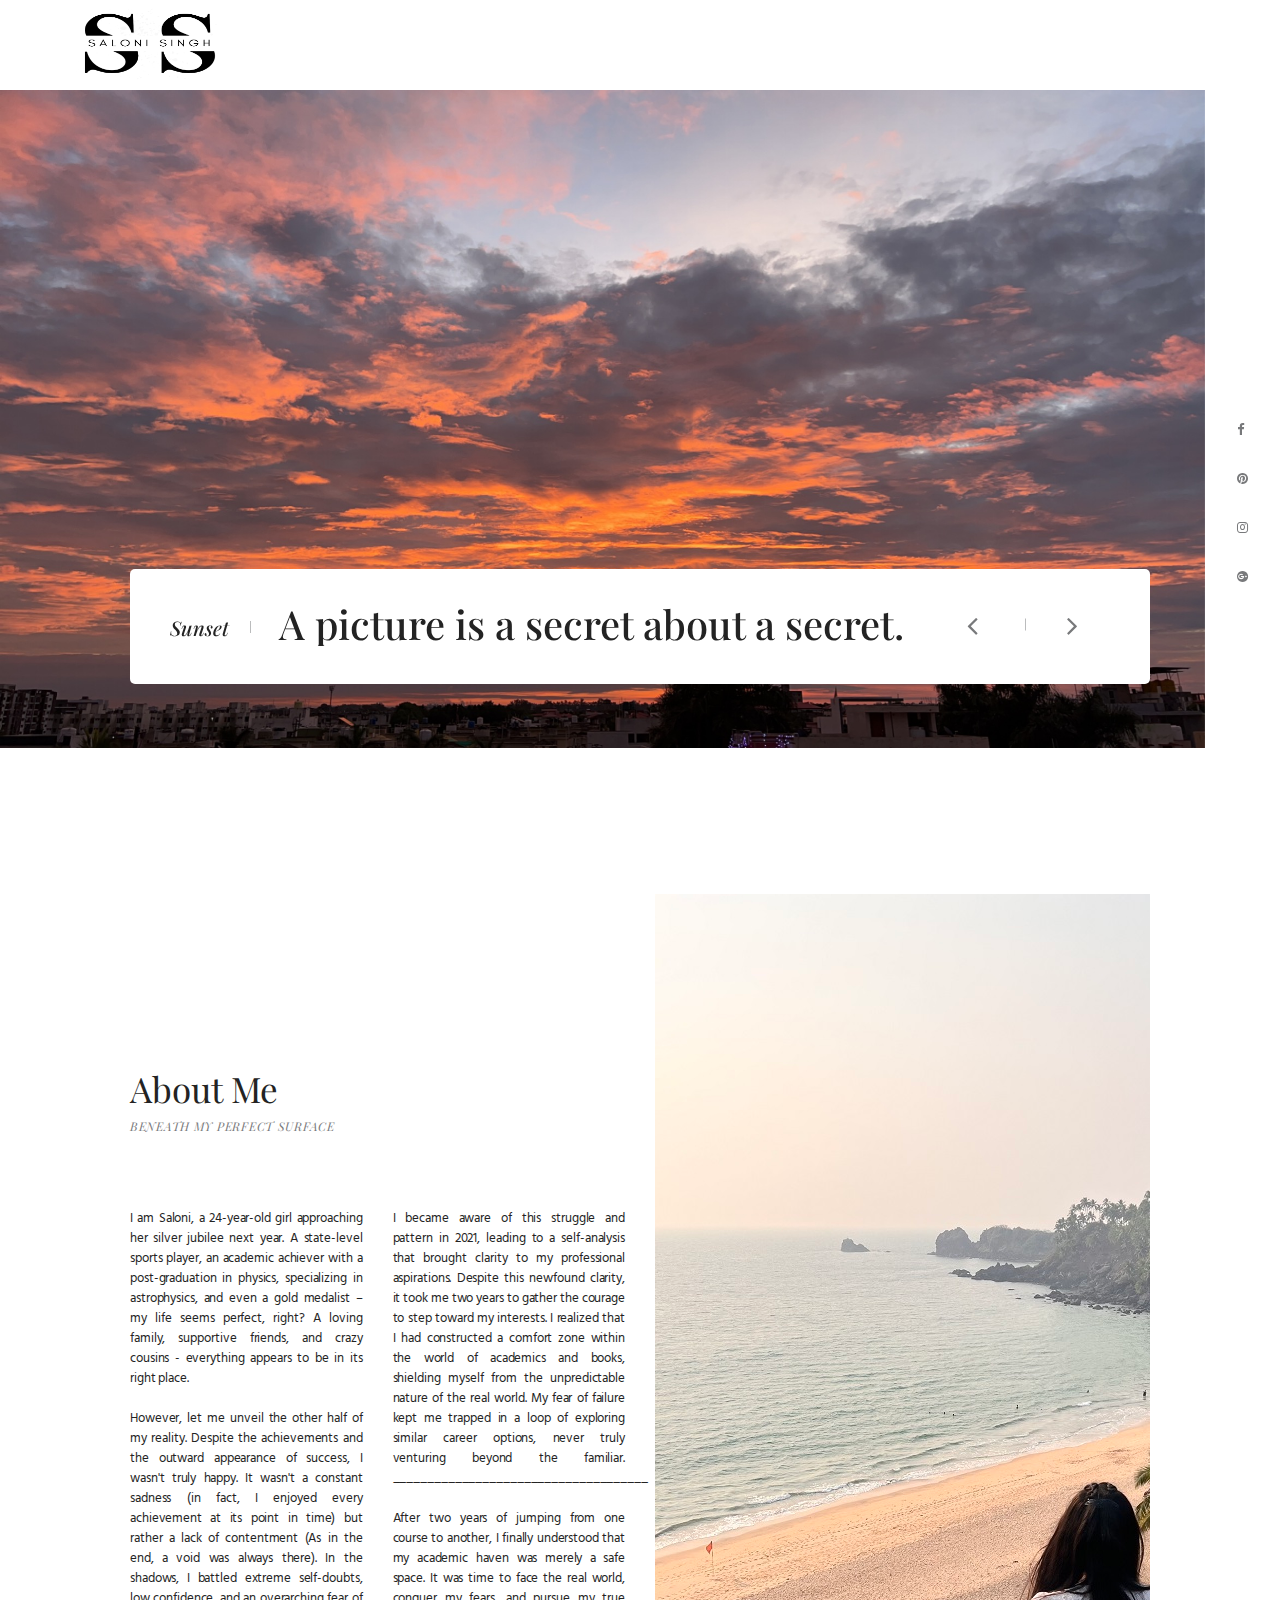
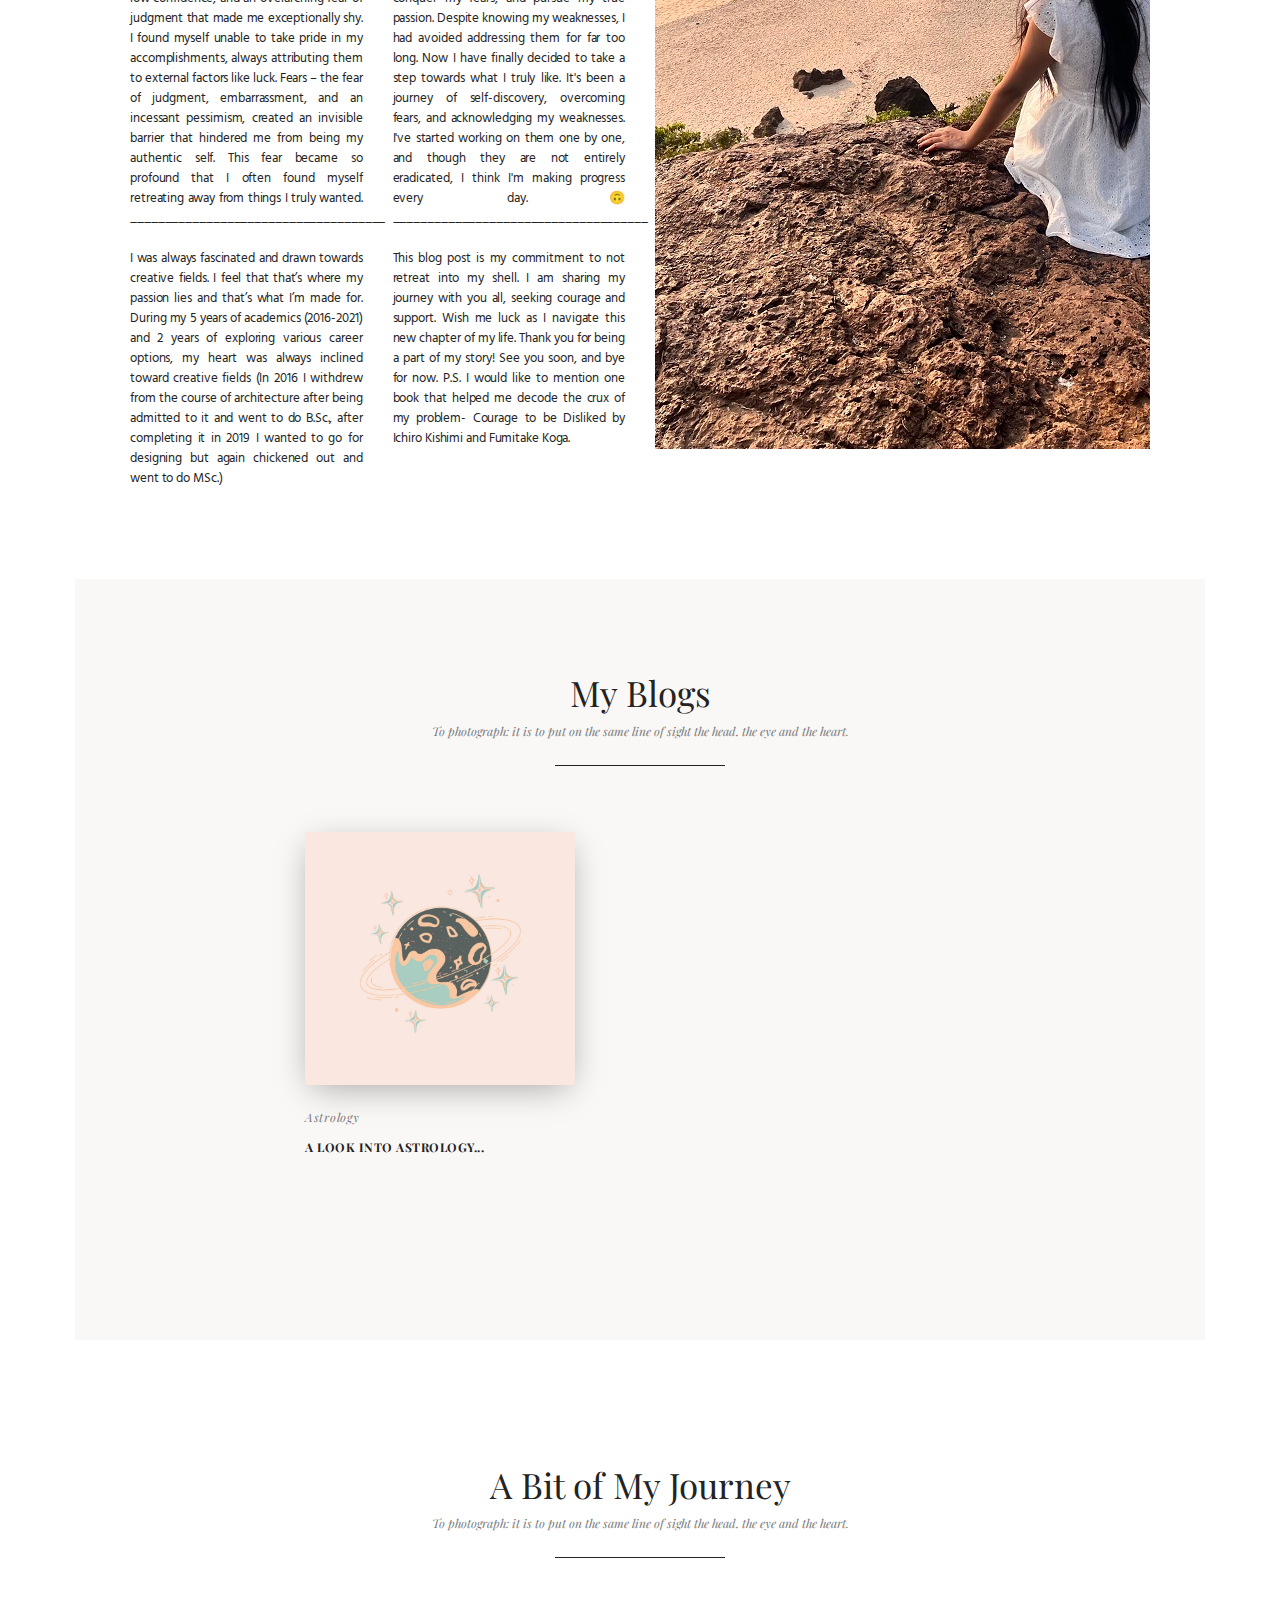
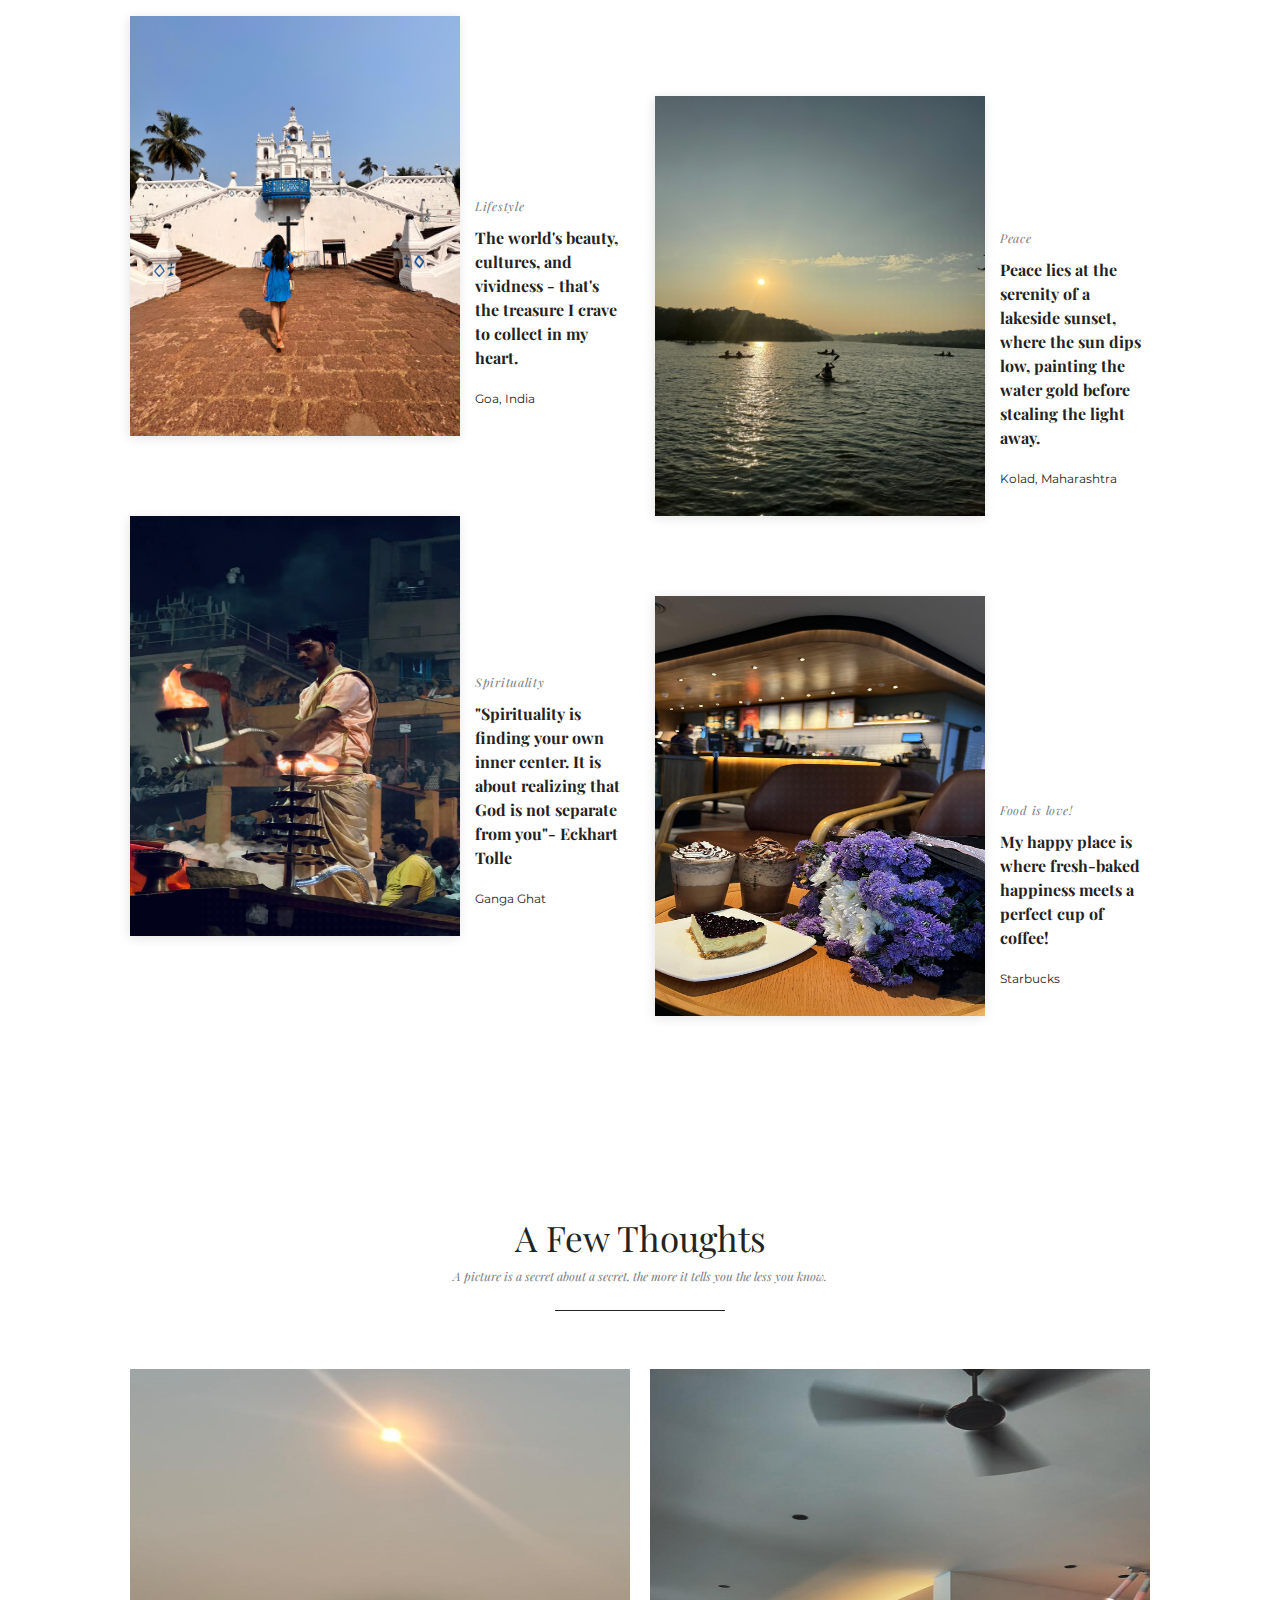
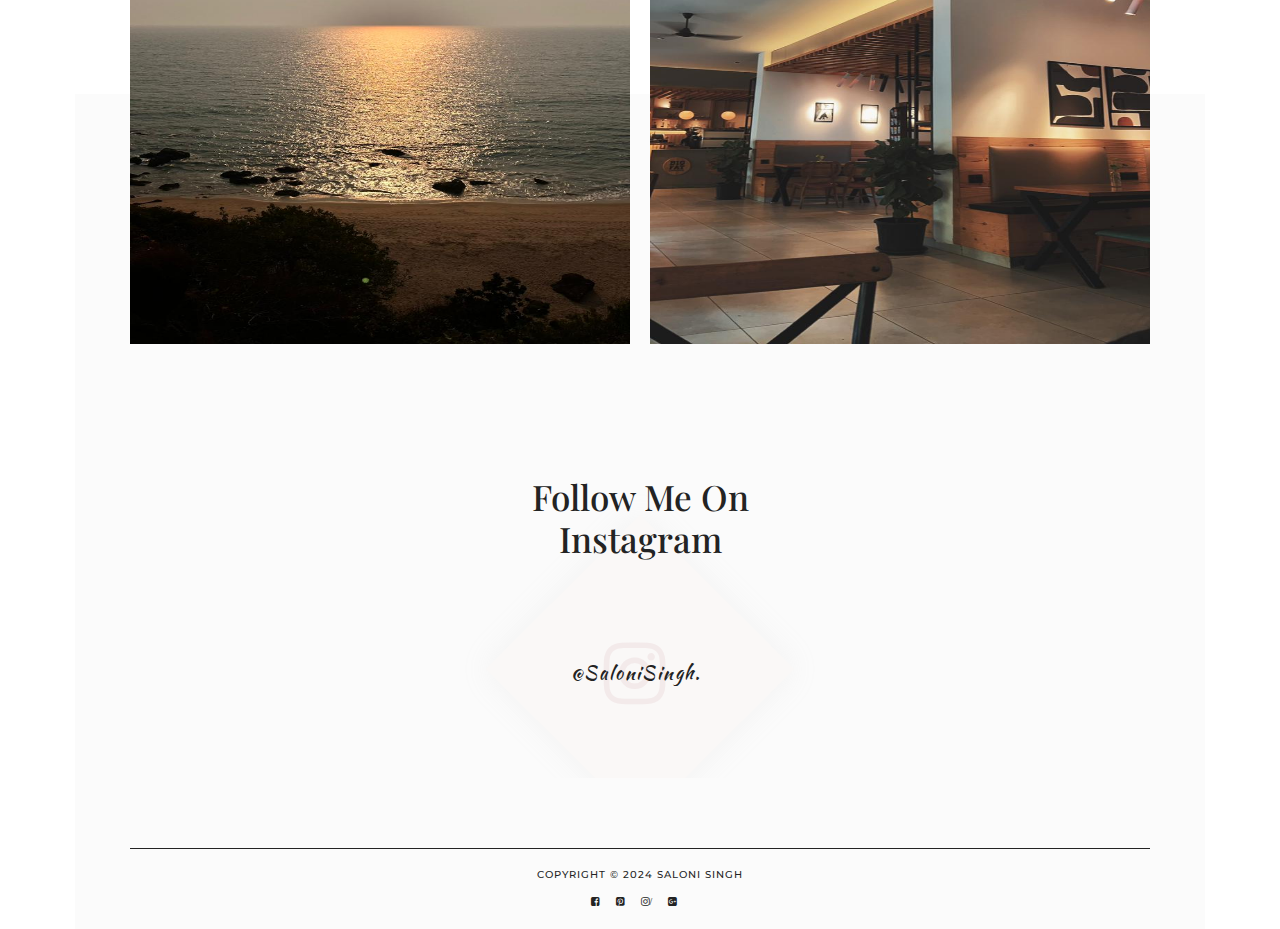
==== commit b235176e: "Add files via upload" ====
--- a/index.html
+++ b/index.html
@@ -44,12 +44,12 @@
             <nav class="navbar navbar-default">
                 <!-- Brand and toggle get grouped for better mobile display -->
                 <div class="navbar-header">
-                    <button type="button" class="navbar-toggle collapsed" data-toggle="collapse" data-target="#bs-example-navbar-collapse-1" aria-expanded="false">
+                    <!--<button type="button" class="navbar-toggle collapsed" data-toggle="collapse" data-target="#bs-example-navbar-collapse-1" aria-expanded="false">
                     <span class="sr-only">Toggle navigation</span>
                     <span class="icon-bar"></span>
                     <span class="icon-bar"></span>
                     <span class="icon-bar"></span>
-                    </button>
+                    </button>-->
                     <a class="navbar-brand" href="#"><img src="img/logo.png" alt="" width="150" height="70"></a>
                 </div>
 
@@ -152,7 +152,26 @@
             
         </section>
         <!--================End About Area =================-->
-        
+          <section class="blog_news_area full_pad nav-space">
+            <div class="blog_news_inner">
+                <div class="container">
+                    <div class="sec-title">
+                        <h2>My Blogs</h2>
+                        <p>To photograph: it is to put on the same line of sight the head, the eye and the heart.</p>
+                    </div>
+                    <article class="row blog-inner">
+                                <div class="blog-item">
+                                     <a href="alookintoastrology.html"> <img src="img/blog1.jpg" alt=""></a>
+                                    <div class="blog-text">
+                                        <h6 class="title-tag">Astrology</h6>
+                                        <a href="alookintoastrology.html"><h2>A look into Astrology...</h2></a>
+                                    </div>
+                                </div>
+                            </article>
+                </div>
+            </div>
+           
+        </section>
         <!--================Start latest-news Area =================-->
         <section class="latest-news-area">
             <div class="container">
--- a/vendors/linear-icon/style.css
+++ b/vendors/linear-icon/style.css
@@ -0,0 +1,536 @@
+@font-face {
+	font-family: 'Linearicons-Free';
+	src:url('fonts/Linearicons-Free.eot?w118d');
+	src:url('fonts/Linearicons-Free.eot?#iefixw118d') format('embedded-opentype'),
+		url('fonts/Linearicons-Free.woff2?w118d') format('woff2'),
+		url('fonts/Linearicons-Free.woff?w118d') format('woff'),
+		url('fonts/Linearicons-Free.ttf?w118d') format('truetype'),
+		url('fonts/Linearicons-Free.svg?w118d#Linearicons-Free') format('svg');
+	font-weight: normal;
+	font-style: normal;
+}
+
+.lnr {
+	font-family: 'Linearicons-Free';
+	speak: none;
+	font-style: normal;
+	font-weight: normal;
+	font-variant: normal;
+	text-transform: none;
+	line-height: 1;
+
+	/* Better Font Rendering =========== */
+	-webkit-font-smoothing: antialiased;
+	-moz-osx-font-smoothing: grayscale;
+}
+
+.lnr-home:before {
+	content: "\e800";
+}
+.lnr-apartment:before {
+	content: "\e801";
+}
+.lnr-pencil:before {
+	content: "\e802";
+}
+.lnr-magic-wand:before {
+	content: "\e803";
+}
+.lnr-drop:before {
+	content: "\e804";
+}
+.lnr-lighter:before {
+	content: "\e805";
+}
+.lnr-poop:before {
+	content: "\e806";
+}
+.lnr-sun:before {
+	content: "\e807";
+}
+.lnr-moon:before {
+	content: "\e808";
+}
+.lnr-cloud:before {
+	content: "\e809";
+}
+.lnr-cloud-upload:before {
+	content: "\e80a";
+}
+.lnr-cloud-download:before {
+	content: "\e80b";
+}
+.lnr-cloud-sync:before {
+	content: "\e80c";
+}
+.lnr-cloud-check:before {
+	content: "\e80d";
+}
+.lnr-database:before {
+	content: "\e80e";
+}
+.lnr-lock:before {
+	content: "\e80f";
+}
+.lnr-cog:before {
+	content: "\e810";
+}
+.lnr-trash:before {
+	content: "\e811";
+}
+.lnr-dice:before {
+	content: "\e812";
+}
+.lnr-heart:before {
+	content: "\e813";
+}
+.lnr-star:before {
+	content: "\e814";
+}
+.lnr-star-half:before {
+	content: "\e815";
+}
+.lnr-star-empty:before {
+	content: "\e816";
+}
+.lnr-flag:before {
+	content: "\e817";
+}
+.lnr-envelope:before {
+	content: "\e818";
+}
+.lnr-paperclip:before {
+	content: "\e819";
+}
+.lnr-inbox:before {
+	content: "\e81a";
+}
+.lnr-eye:before {
+	content: "\e81b";
+}
+.lnr-printer:before {
+	content: "\e81c";
+}
+.lnr-file-empty:before {
+	content: "\e81d";
+}
+.lnr-file-add:before {
+	content: "\e81e";
+}
+.lnr-enter:before {
+	content: "\e81f";
+}
+.lnr-exit:before {
+	content: "\e820";
+}
+.lnr-graduation-hat:before {
+	content: "\e821";
+}
+.lnr-license:before {
+	content: "\e822";
+}
+.lnr-music-note:before {
+	content: "\e823";
+}
+.lnr-film-play:before {
+	content: "\e824";
+}
+.lnr-camera-video:before {
+	content: "\e825";
+}
+.lnr-camera:before {
+	content: "\e826";
+}
+.lnr-picture:before {
+	content: "\e827";
+}
+.lnr-book:before {
+	content: "\e828";
+}
+.lnr-bookmark:before {
+	content: "\e829";
+}
+.lnr-user:before {
+	content: "\e82a";
+}
+.lnr-users:before {
+	content: "\e82b";
+}
+.lnr-shirt:before {
+	content: "\e82c";
+}
+.lnr-store:before {
+	content: "\e82d";
+}
+.lnr-cart:before {
+	content: "\e82e";
+}
+.lnr-tag:before {
+	content: "\e82f";
+}
+.lnr-phone-handset:before {
+	content: "\e830";
+}
+.lnr-phone:before {
+	content: "\e831";
+}
+.lnr-pushpin:before {
+	content: "\e832";
+}
+.lnr-map-marker:before {
+	content: "\e833";
+}
+.lnr-map:before {
+	content: "\e834";
+}
+.lnr-location:before {
+	content: "\e835";
+}
+.lnr-calendar-full:before {
+	content: "\e836";
+}
+.lnr-keyboard:before {
+	content: "\e837";
+}
+.lnr-spell-check:before {
+	content: "\e838";
+}
+.lnr-screen:before {
+	content: "\e839";
+}
+.lnr-smartphone:before {
+	content: "\e83a";
+}
+.lnr-tablet:before {
+	content: "\e83b";
+}
+.lnr-laptop:before {
+	content: "\e83c";
+}
+.lnr-laptop-phone:before {
+	content: "\e83d";
+}
+.lnr-power-switch:before {
+	content: "\e83e";
+}
+.lnr-bubble:before {
+	content: "\e83f";
+}
+.lnr-heart-pulse:before {
+	content: "\e840";
+}
+.lnr-construction:before {
+	content: "\e841";
+}
+.lnr-pie-chart:before {
+	content: "\e842";
+}
+.lnr-chart-bars:before {
+	content: "\e843";
+}
+.lnr-gift:before {
+	content: "\e844";
+}
+.lnr-diamond:before {
+	content: "\e845";
+}
+.lnr-linearicons:before {
+	content: "\e846";
+}
+.lnr-dinner:before {
+	content: "\e847";
+}
+.lnr-coffee-cup:before {
+	content: "\e848";
+}
+.lnr-leaf:before {
+	content: "\e849";
+}
+.lnr-paw:before {
+	content: "\e84a";
+}
+.lnr-rocket:before {
+	content: "\e84b";
+}
+.lnr-briefcase:before {
+	content: "\e84c";
+}
+.lnr-bus:before {
+	content: "\e84d";
+}
+.lnr-car:before {
+	content: "\e84e";
+}
+.lnr-train:before {
+	content: "\e84f";
+}
+.lnr-bicycle:before {
+	content: "\e850";
+}
+.lnr-wheelchair:before {
+	content: "\e851";
+}
+.lnr-select:before {
+	content: "\e852";
+}
+.lnr-earth:before {
+	content: "\e853";
+}
+.lnr-smile:before {
+	content: "\e854";
+}
+.lnr-sad:before {
+	content: "\e855";
+}
+.lnr-neutral:before {
+	content: "\e856";
+}
+.lnr-mustache:before {
+	content: "\e857";
+}
+.lnr-alarm:before {
+	content: "\e858";
+}
+.lnr-bullhorn:before {
+	content: "\e859";
+}
+.lnr-volume-high:before {
+	content: "\e85a";
+}
+.lnr-volume-medium:before {
+	content: "\e85b";
+}
+.lnr-volume-low:before {
+	content: "\e85c";
+}
+.lnr-volume:before {
+	content: "\e85d";
+}
+.lnr-mic:before {
+	content: "\e85e";
+}
+.lnr-hourglass:before {
+	content: "\e85f";
+}
+.lnr-undo:before {
+	content: "\e860";
+}
+.lnr-redo:before {
+	content: "\e861";
+}
+.lnr-sync:before {
+	content: "\e862";
+}
+.lnr-history:before {
+	content: "\e863";
+}
+.lnr-clock:before {
+	content: "\e864";
+}
+.lnr-download:before {
+	content: "\e865";
+}
+.lnr-upload:before {
+	content: "\e866";
+}
+.lnr-enter-down:before {
+	content: "\e867";
+}
+.lnr-exit-up:before {
+	content: "\e868";
+}
+.lnr-bug:before {
+	content: "\e869";
+}
+.lnr-code:before {
+	content: "\e86a";
+}
+.lnr-link:before {
+	content: "\e86b";
+}
+.lnr-unlink:before {
+	content: "\e86c";
+}
+.lnr-thumbs-up:before {
+	content: "\e86d";
+}
+.lnr-thumbs-down:before {
+	content: "\e86e";
+}
+.lnr-magnifier:before {
+	content: "\e86f";
+}
+.lnr-cross:before {
+	content: "\e870";
+}
+.lnr-menu:before {
+	content: "\e871";
+}
+.lnr-list:before {
+	content: "\e872";
+}
+.lnr-chevron-up:before {
+	content: "\e873";
+}
+.lnr-chevron-down:before {
+	content: "\e874";
+}
+.lnr-chevron-left:before {
+	content: "\e875";
+}
+.lnr-chevron-right:before {
+	content: "\e876";
+}
+.lnr-arrow-up:before {
+	content: "\e877";
+}
+.lnr-arrow-down:before {
+	content: "\e878";
+}
+.lnr-arrow-left:before {
+	content: "\e879";
+}
+.lnr-arrow-right:before {
+	content: "\e87a";
+}
+.lnr-move:before {
+	content: "\e87b";
+}
+.lnr-warning:before {
+	content: "\e87c";
+}
+.lnr-question-circle:before {
+	content: "\e87d";
+}
+.lnr-menu-circle:before {
+	content: "\e87e";
+}
+.lnr-checkmark-circle:before {
+	content: "\e87f";
+}
+.lnr-cross-circle:before {
+	content: "\e880";
+}
+.lnr-plus-circle:before {
+	content: "\e881";
+}
+.lnr-circle-minus:before {
+	content: "\e882";
+}
+.lnr-arrow-up-circle:before {
+	content: "\e883";
+}
+.lnr-arrow-down-circle:before {
+	content: "\e884";
+}
+.lnr-arrow-left-circle:before {
+	content: "\e885";
+}
+.lnr-arrow-right-circle:before {
+	content: "\e886";
+}
+.lnr-chevron-up-circle:before {
+	content: "\e887";
+}
+.lnr-chevron-down-circle:before {
+	content: "\e888";
+}
+.lnr-chevron-left-circle:before {
+	content: "\e889";
+}
+.lnr-chevron-right-circle:before {
+	content: "\e88a";
+}
+.lnr-crop:before {
+	content: "\e88b";
+}
+.lnr-frame-expand:before {
+	content: "\e88c";
+}
+.lnr-frame-contract:before {
+	content: "\e88d";
+}
+.lnr-layers:before {
+	content: "\e88e";
+}
+.lnr-funnel:before {
+	content: "\e88f";
+}
+.lnr-text-format:before {
+	content: "\e890";
+}
+.lnr-text-format-remove:before {
+	content: "\e891";
+}
+.lnr-text-size:before {
+	content: "\e892";
+}
+.lnr-bold:before {
+	content: "\e893";
+}
+.lnr-italic:before {
+	content: "\e894";
+}
+.lnr-underline:before {
+	content: "\e895";
+}
+.lnr-strikethrough:before {
+	content: "\e896";
+}
+.lnr-highlight:before {
+	content: "\e897";
+}
+.lnr-text-align-left:before {
+	content: "\e898";
+}
+.lnr-text-align-center:before {
+	content: "\e899";
+}
+.lnr-text-align-right:before {
+	content: "\e89a";
+}
+.lnr-text-align-justify:before {
+	content: "\e89b";
+}
+.lnr-line-spacing:before {
+	content: "\e89c";
+}
+.lnr-indent-increase:before {
+	content: "\e89d";
+}
+.lnr-indent-decrease:before {
+	content: "\e89e";
+}
+.lnr-pilcrow:before {
+	content: "\e89f";
+}
+.lnr-direction-ltr:before {
+	content: "\e8a0";
+}
+.lnr-direction-rtl:before {
+	content: "\e8a1";
+}
+.lnr-page-break:before {
+	content: "\e8a2";
+}
+.lnr-sort-alpha-asc:before {
+	content: "\e8a3";
+}
+.lnr-sort-amount-asc:before {
+	content: "\e8a4";
+}
+.lnr-hand:before {
+	content: "\e8a5";
+}
+.lnr-pointer-up:before {
+	content: "\e8a6";
+}
+.lnr-pointer-right:before {
+	content: "\e8a7";
+}
+.lnr-pointer-down:before {
+	content: "\e8a8";
+}
+.lnr-pointer-left:before {
+	content: "\e8a9";
+}
--- a/css/style.css
+++ b/css/style.css
@@ -1,37 +1,4 @@
-/*----------------------------------------------------
-@File: Default Styles
-@Author: Rony 
-@URL: https://themeforest.net/user/dreemsthemes
-
-This file contains the styling for the actual theme, this
-is the file you need to edit to change the look of the
-theme.
----------------------------------------------------- */
-/*=====================================================================
-@Template Name: Brillian
-@Author: Rony
-@Developed By: Rony
-@Developer URL: https://themeforest.net/user/dreemsthemes
-
-@Default Styles
-
-Table of Content:
-01/ Variables
-02/ predefin
-03/ header
-04/ search
-05/ slider
-06/ button
-07/ about 
-08/ latest-news
-09/ work 
-10/ blog
-11/ contact 
-12/ error 
-13/ footer
-=====================================================================*/
-/*----------------------------------------------------*/
-/*font Variables*/
+
 /*Color Variables*/
 @import url("https://fonts.googleapis.com/css?family=Hind:300,400,500,600,700|Montserrat:100,200,300,400,400i,500,500i,600,700,800,900|Playfair+Display:400,400i,700,700i,900");
 @import url("https://fonts.googleapis.com/css?family=Kaushan+Script");
@@ -1659,7 +1626,7 @@
 .blog_news_inner {
   background: #faf8f7;
   padding-top: 90px;
-  padding-bottom: 270px;
+  padding-bottom: 90px;
 }
 
 .blog_news_inner .blog_view_area {
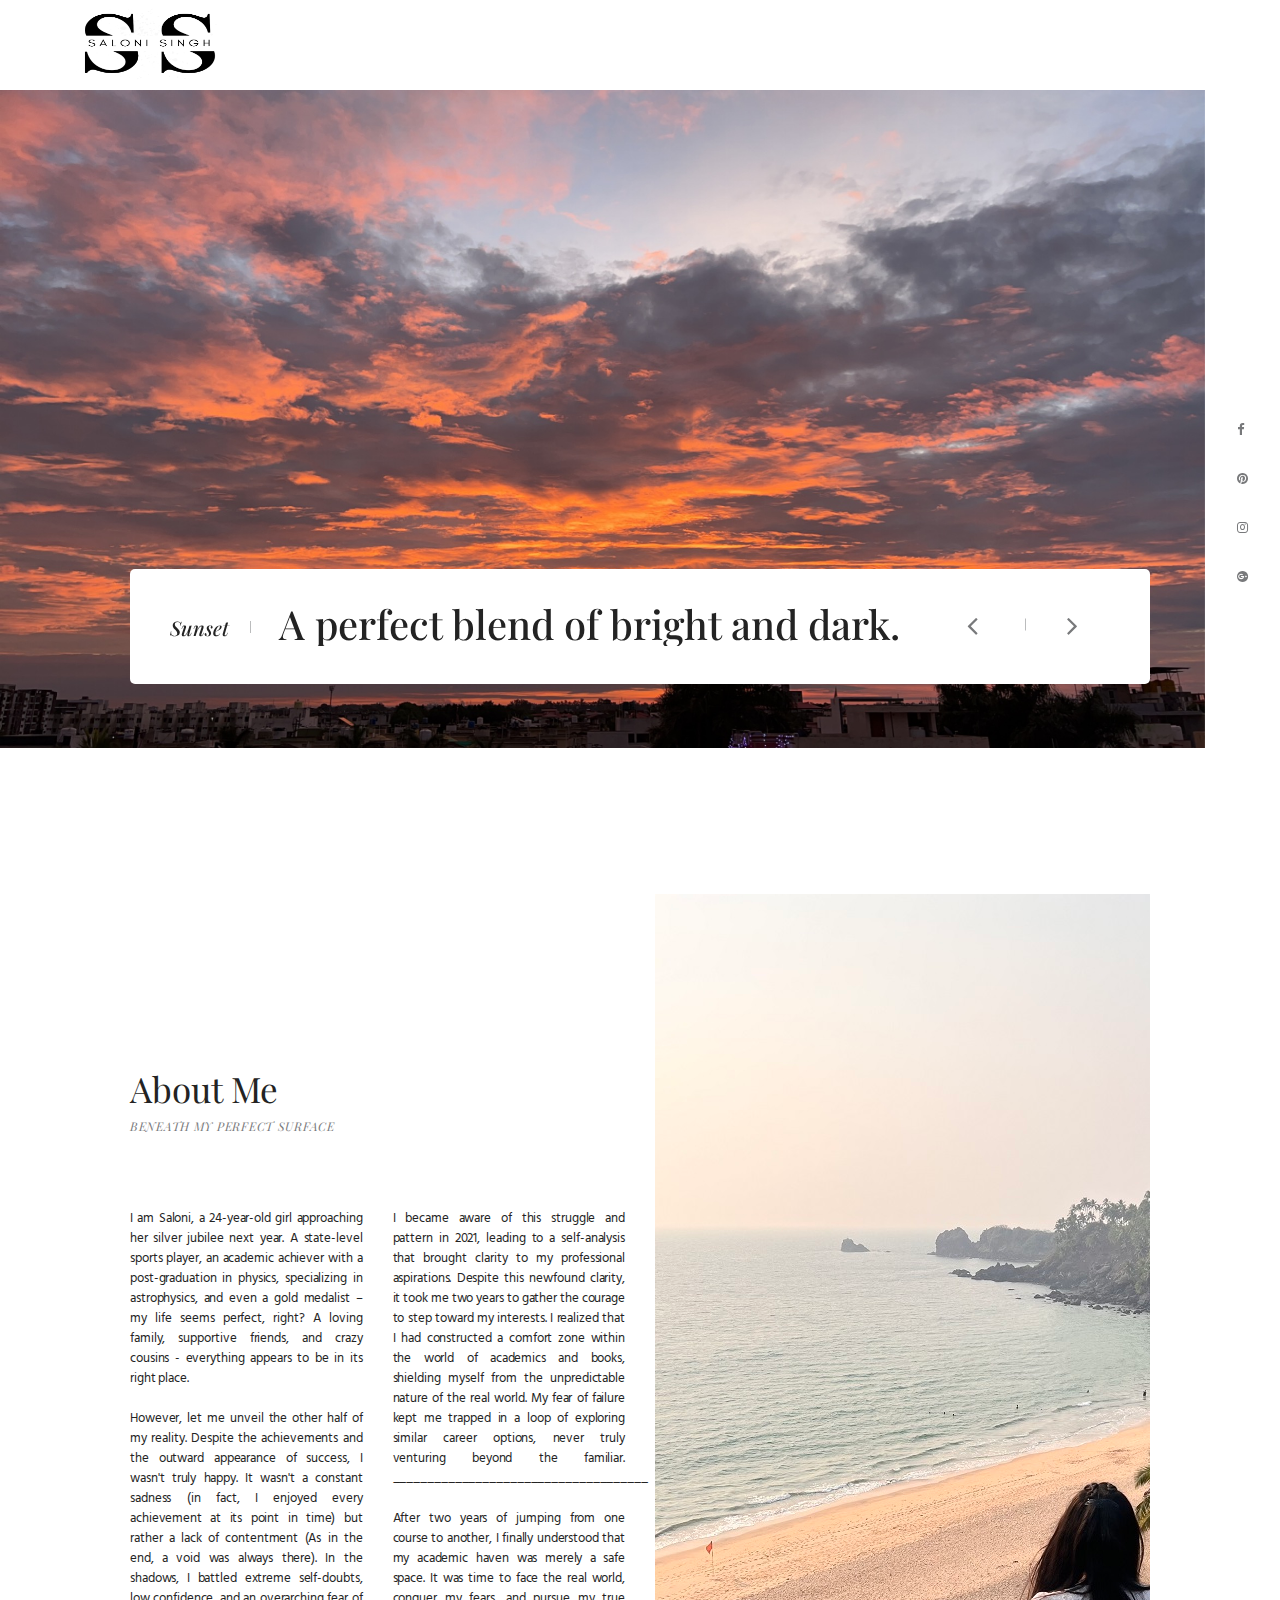
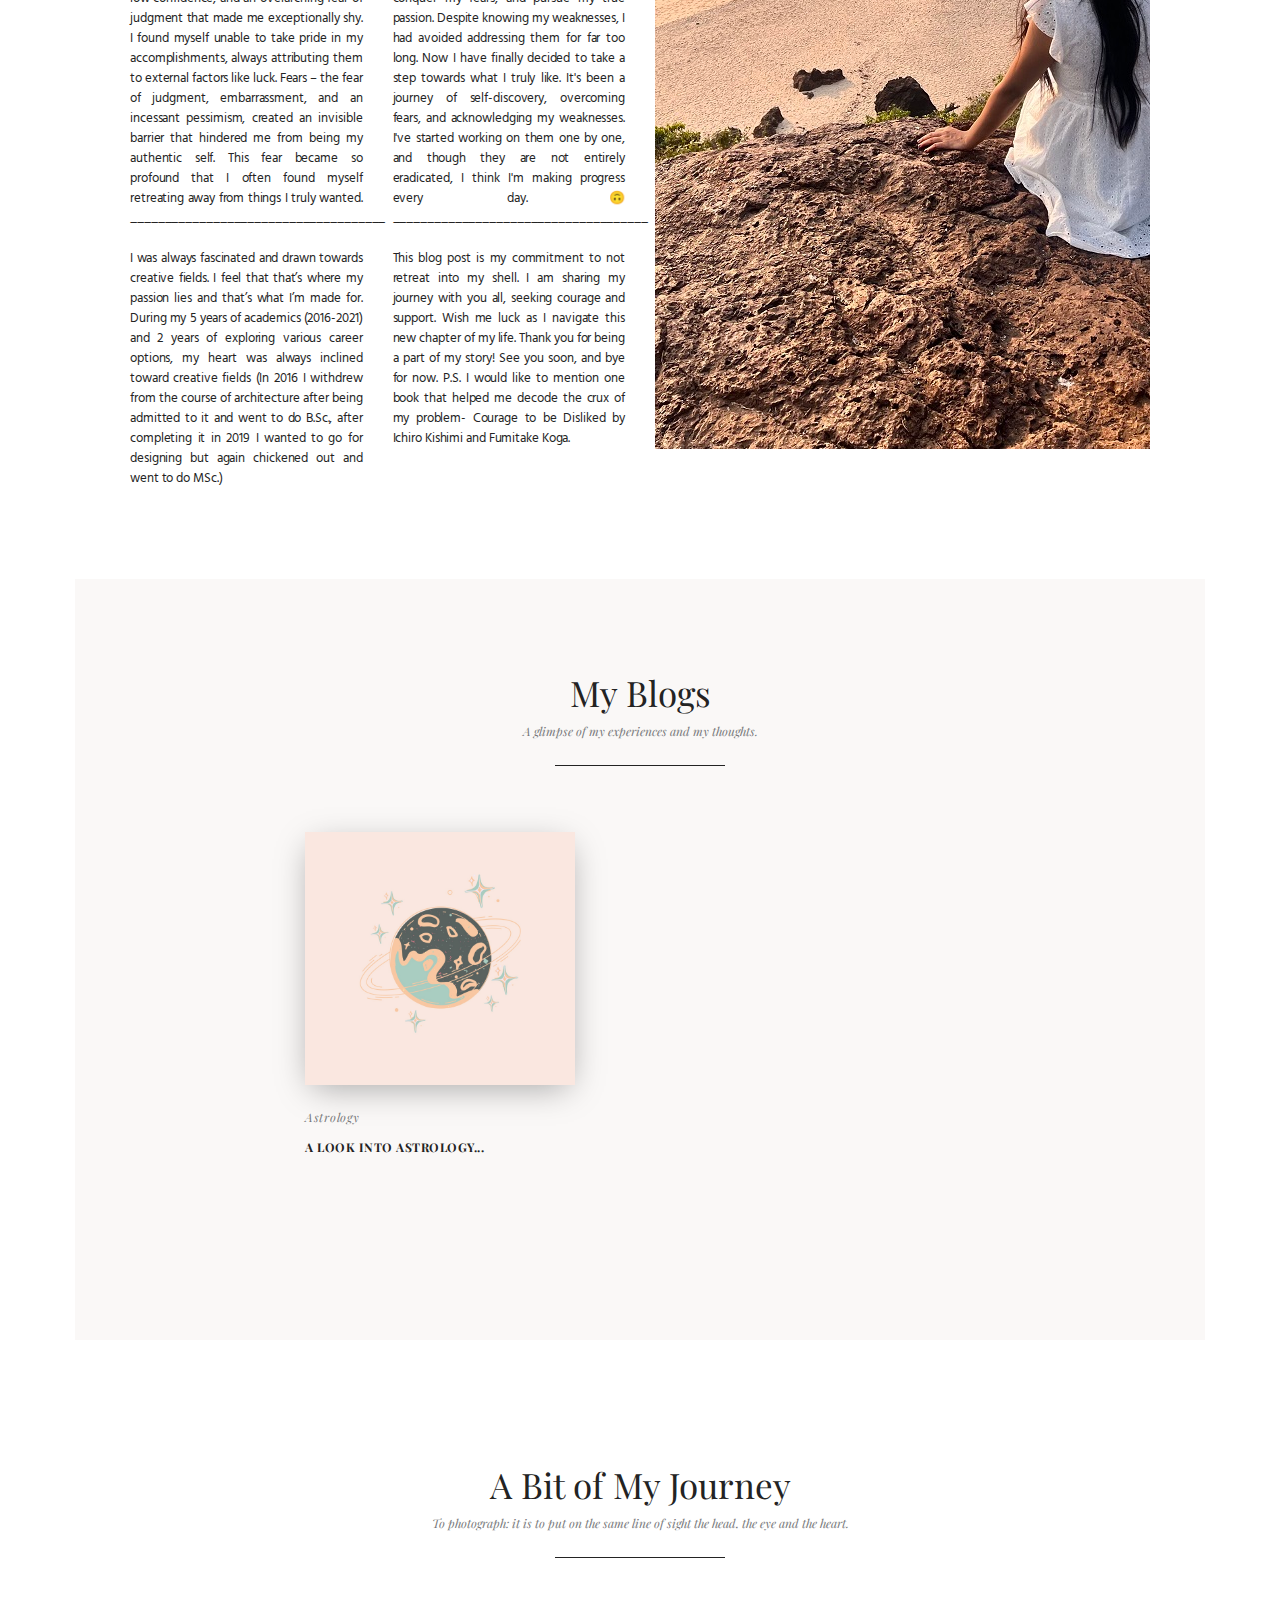
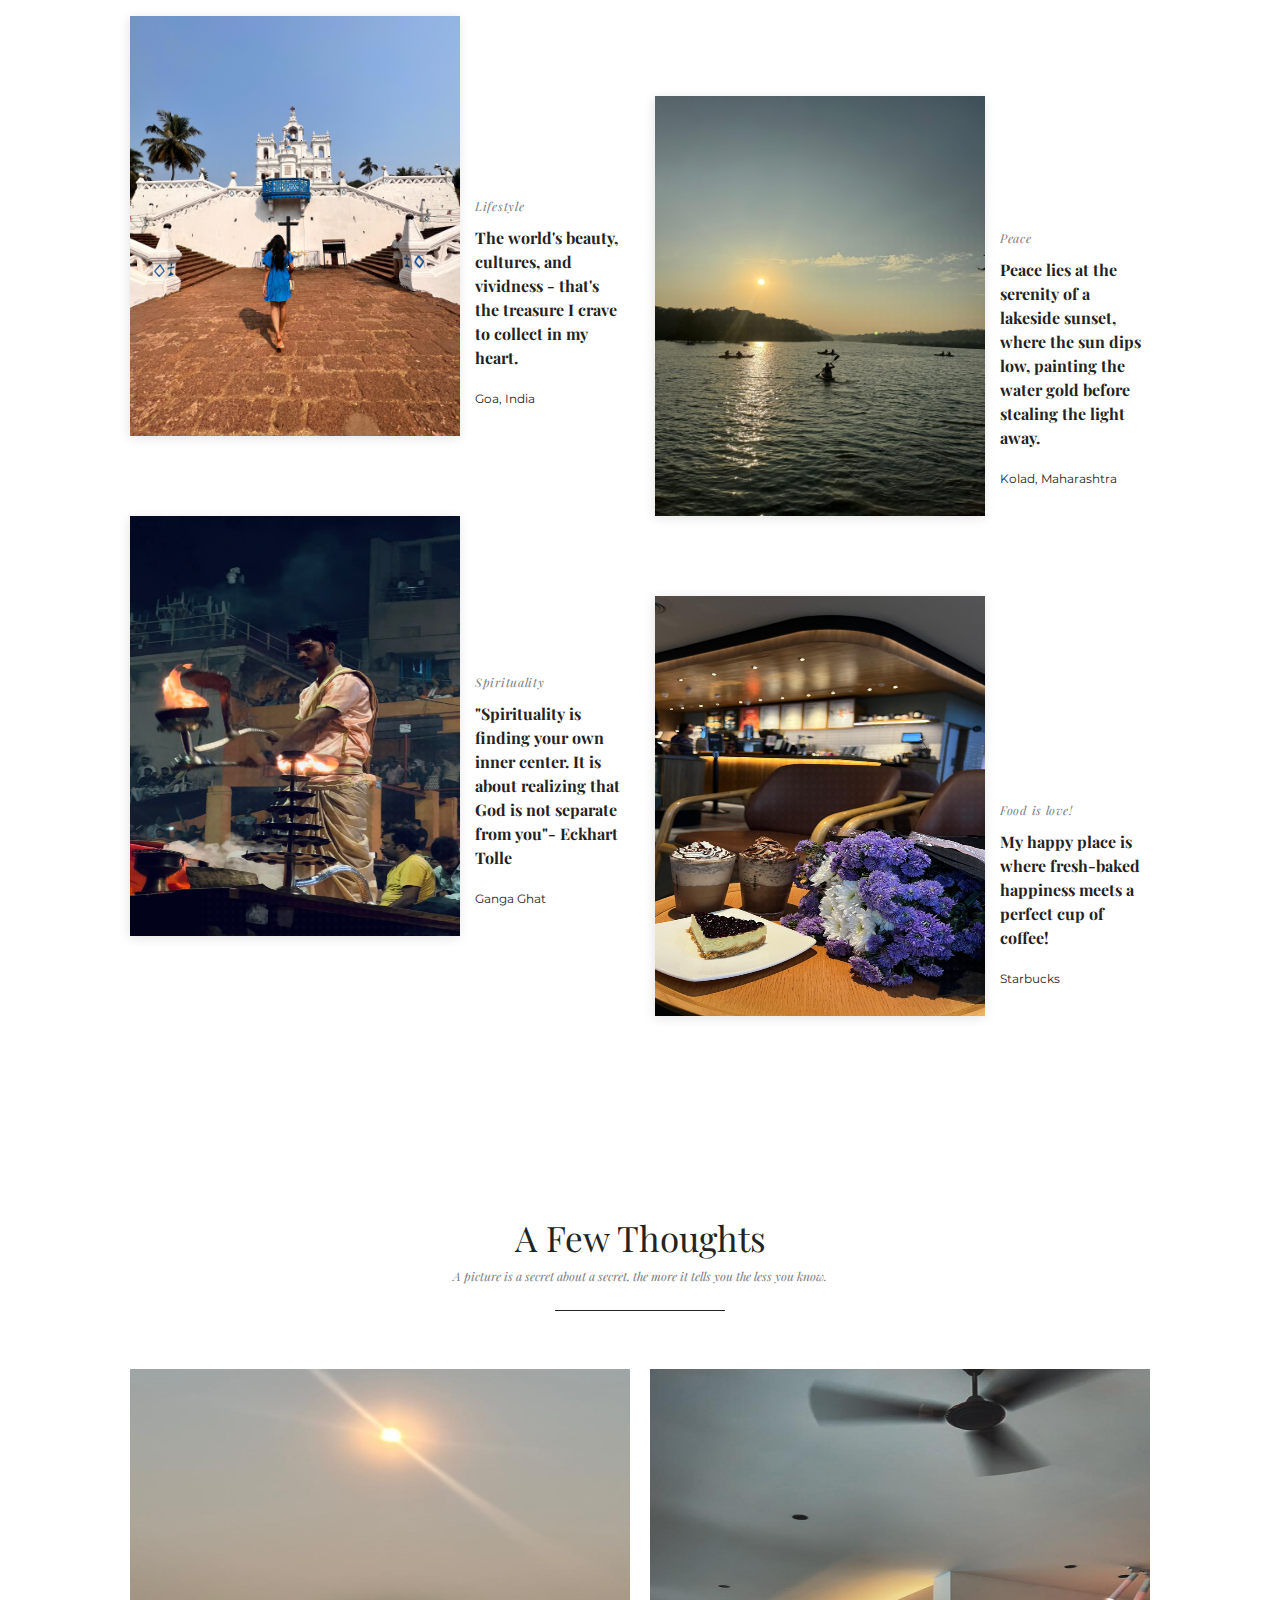
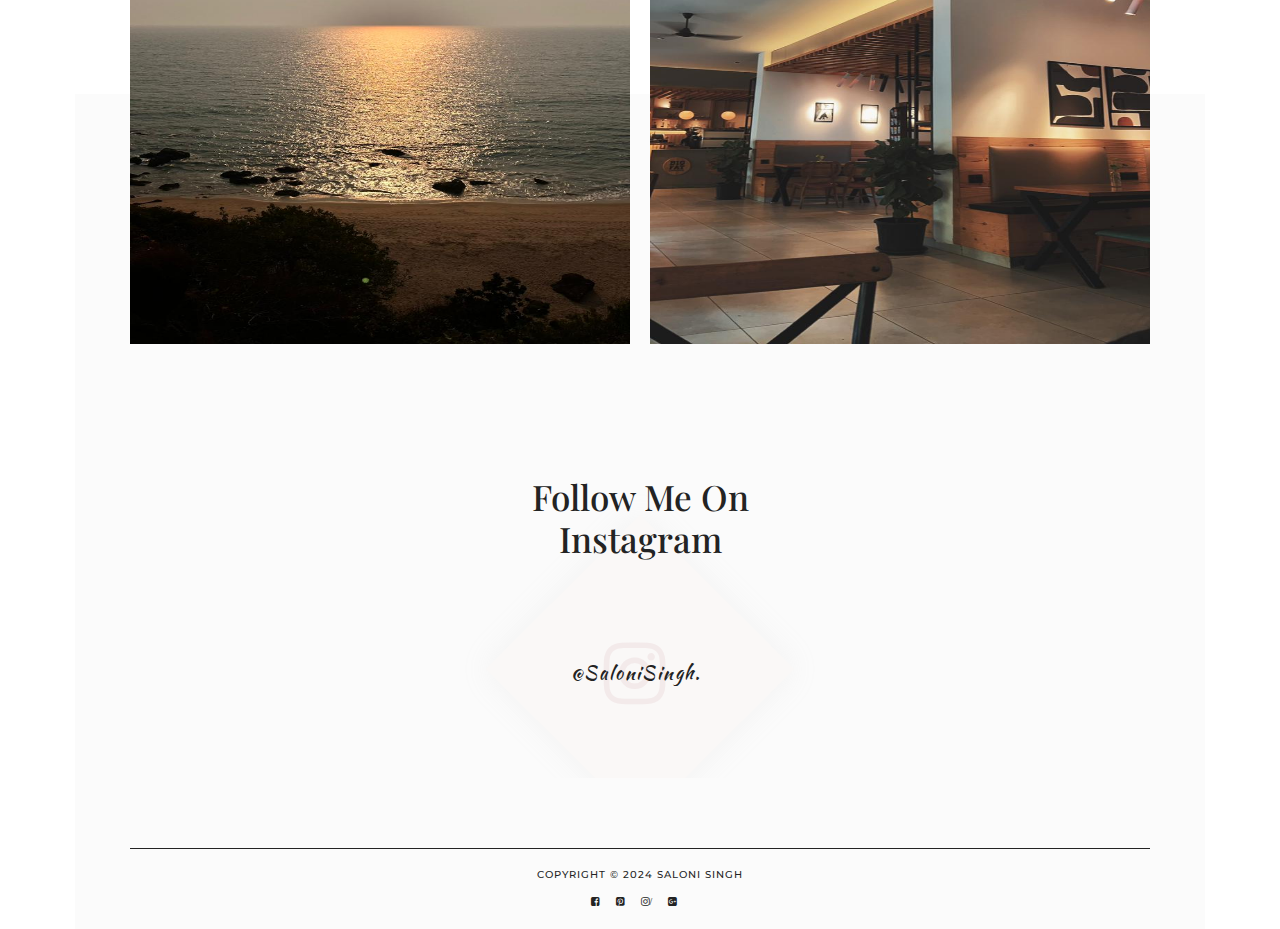
==== commit 75b27678: "Add files via upload" ====
--- a/index.html
+++ b/index.html
@@ -77,10 +77,10 @@
                     <div class="text_slider_inner">
                         <div class="text_slider owl-carousel">
                             <div class="item">
-                                <h2><span>Sunset</span>A picture is a secret about a secret.</h2>
+                                <h2><span>Sunset</span>A perfect blend of bright and dark.</h2>
                             </div>
                             <div class="item">
-                                <h2><span>Clouds</span>A picture is a secret about a secret.</h2>
+                                <h2><span>Clouds</span>Give me wings and I'll belong to the sky.</h2>
                             </div>
                            
                         </div>
@@ -157,7 +157,7 @@
                 <div class="container">
                     <div class="sec-title">
                         <h2>My Blogs</h2>
-                        <p>To photograph: it is to put on the same line of sight the head, the eye and the heart.</p>
+                        <p>A glimpse of my experiences and my thoughts.</p>
                     </div>
                     <article class="row blog-inner">
                                 <div class="blog-item">
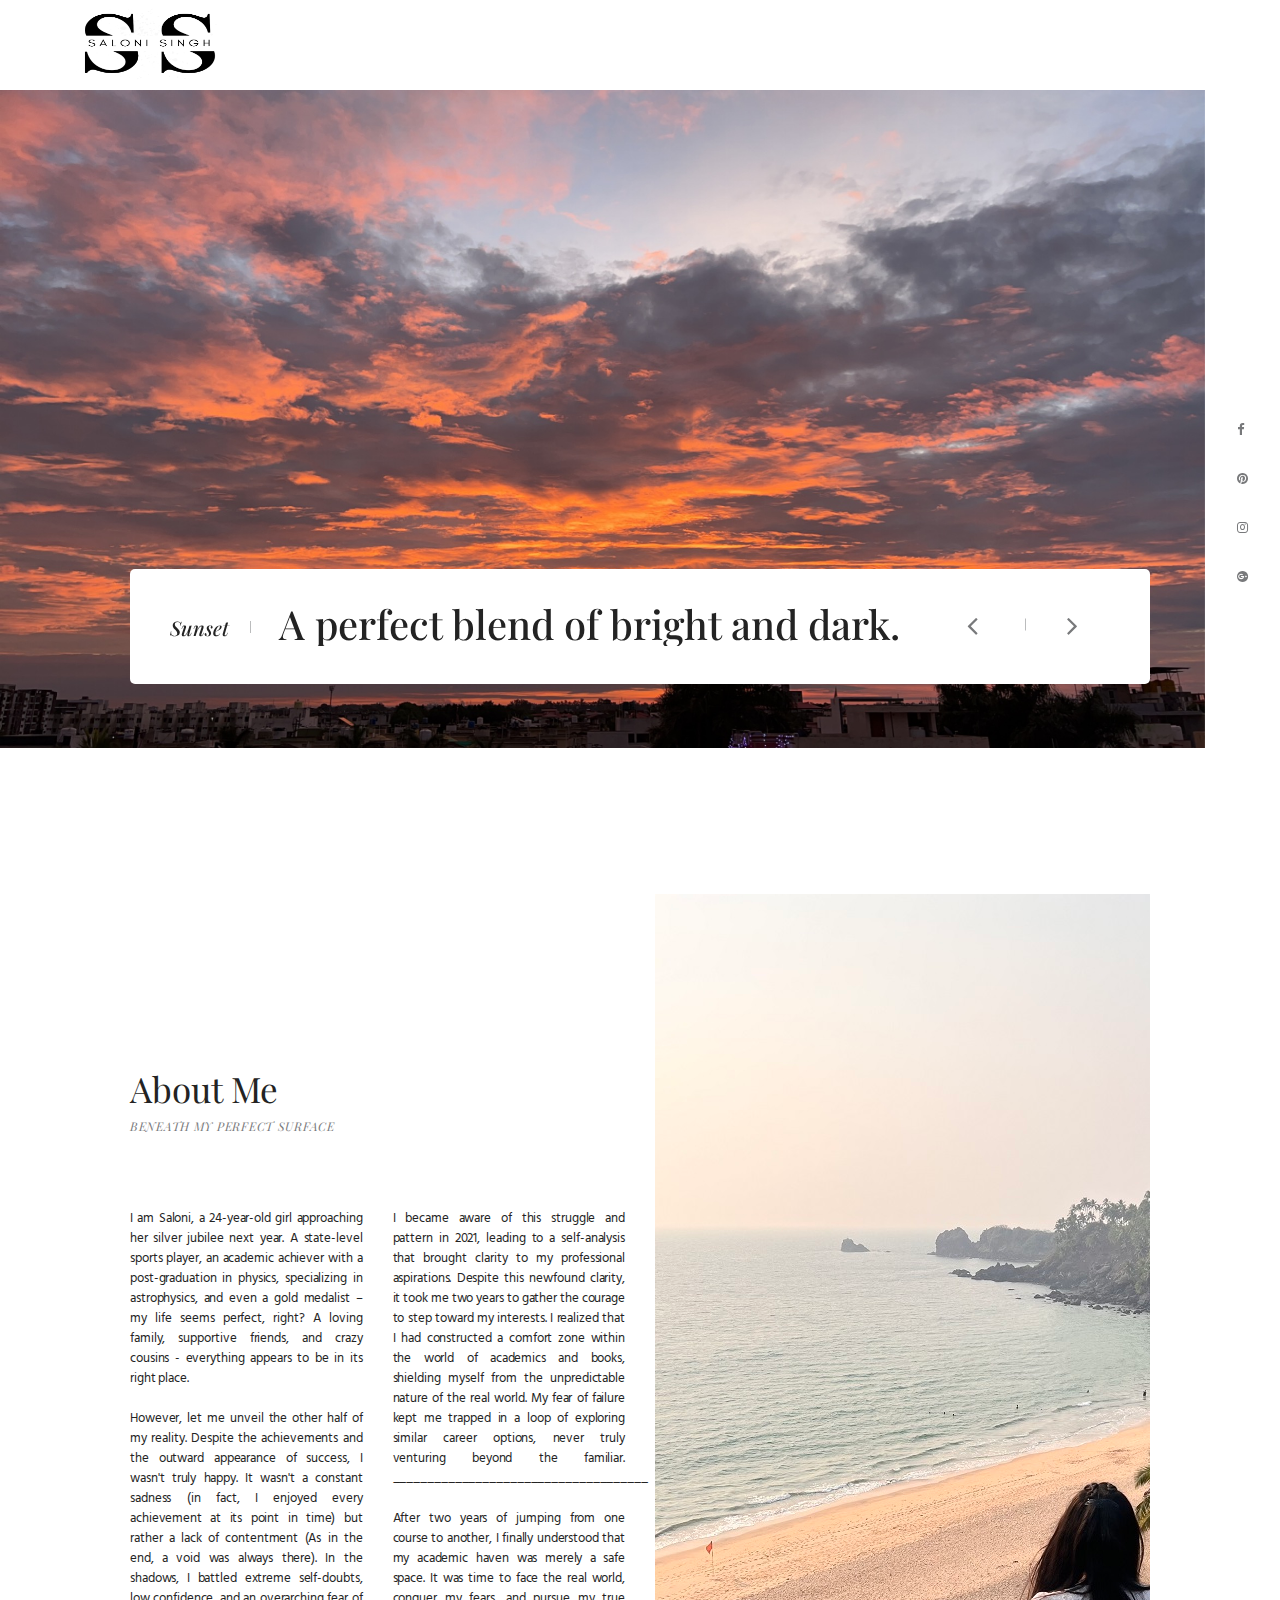
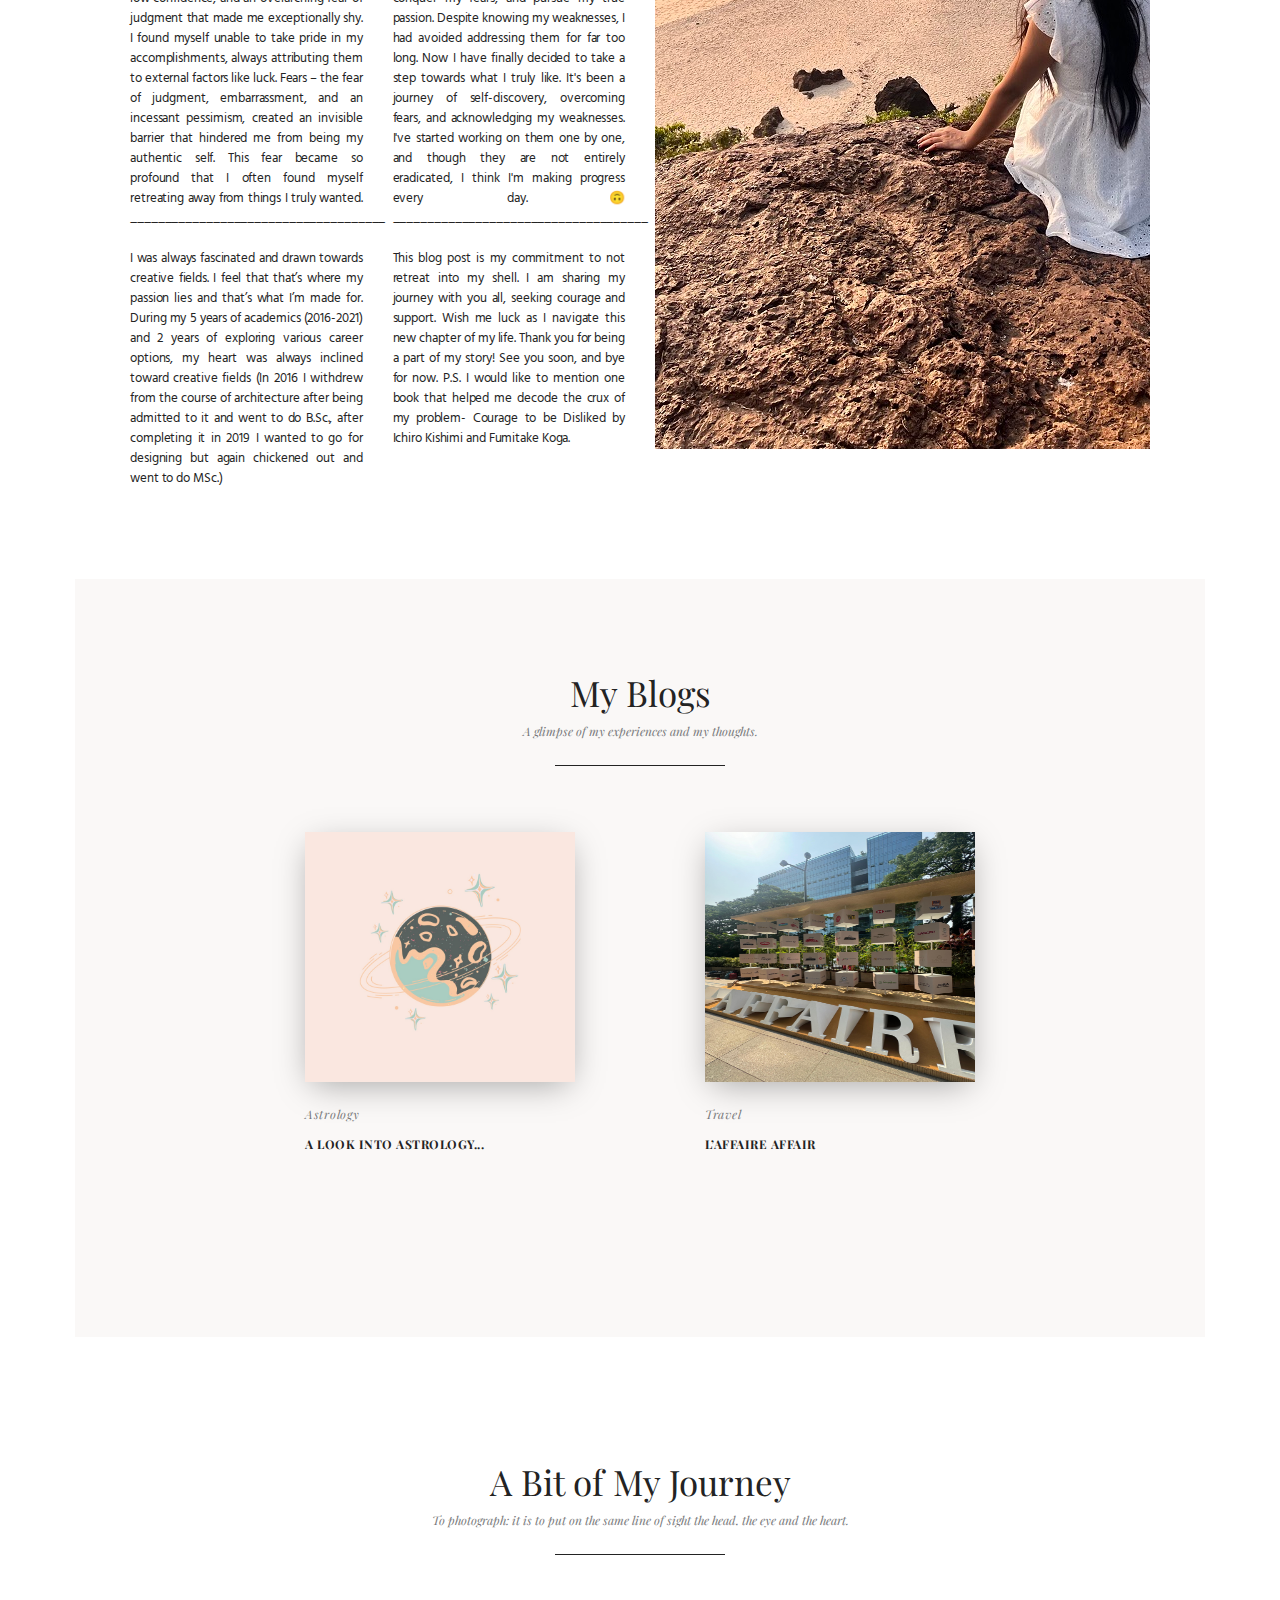
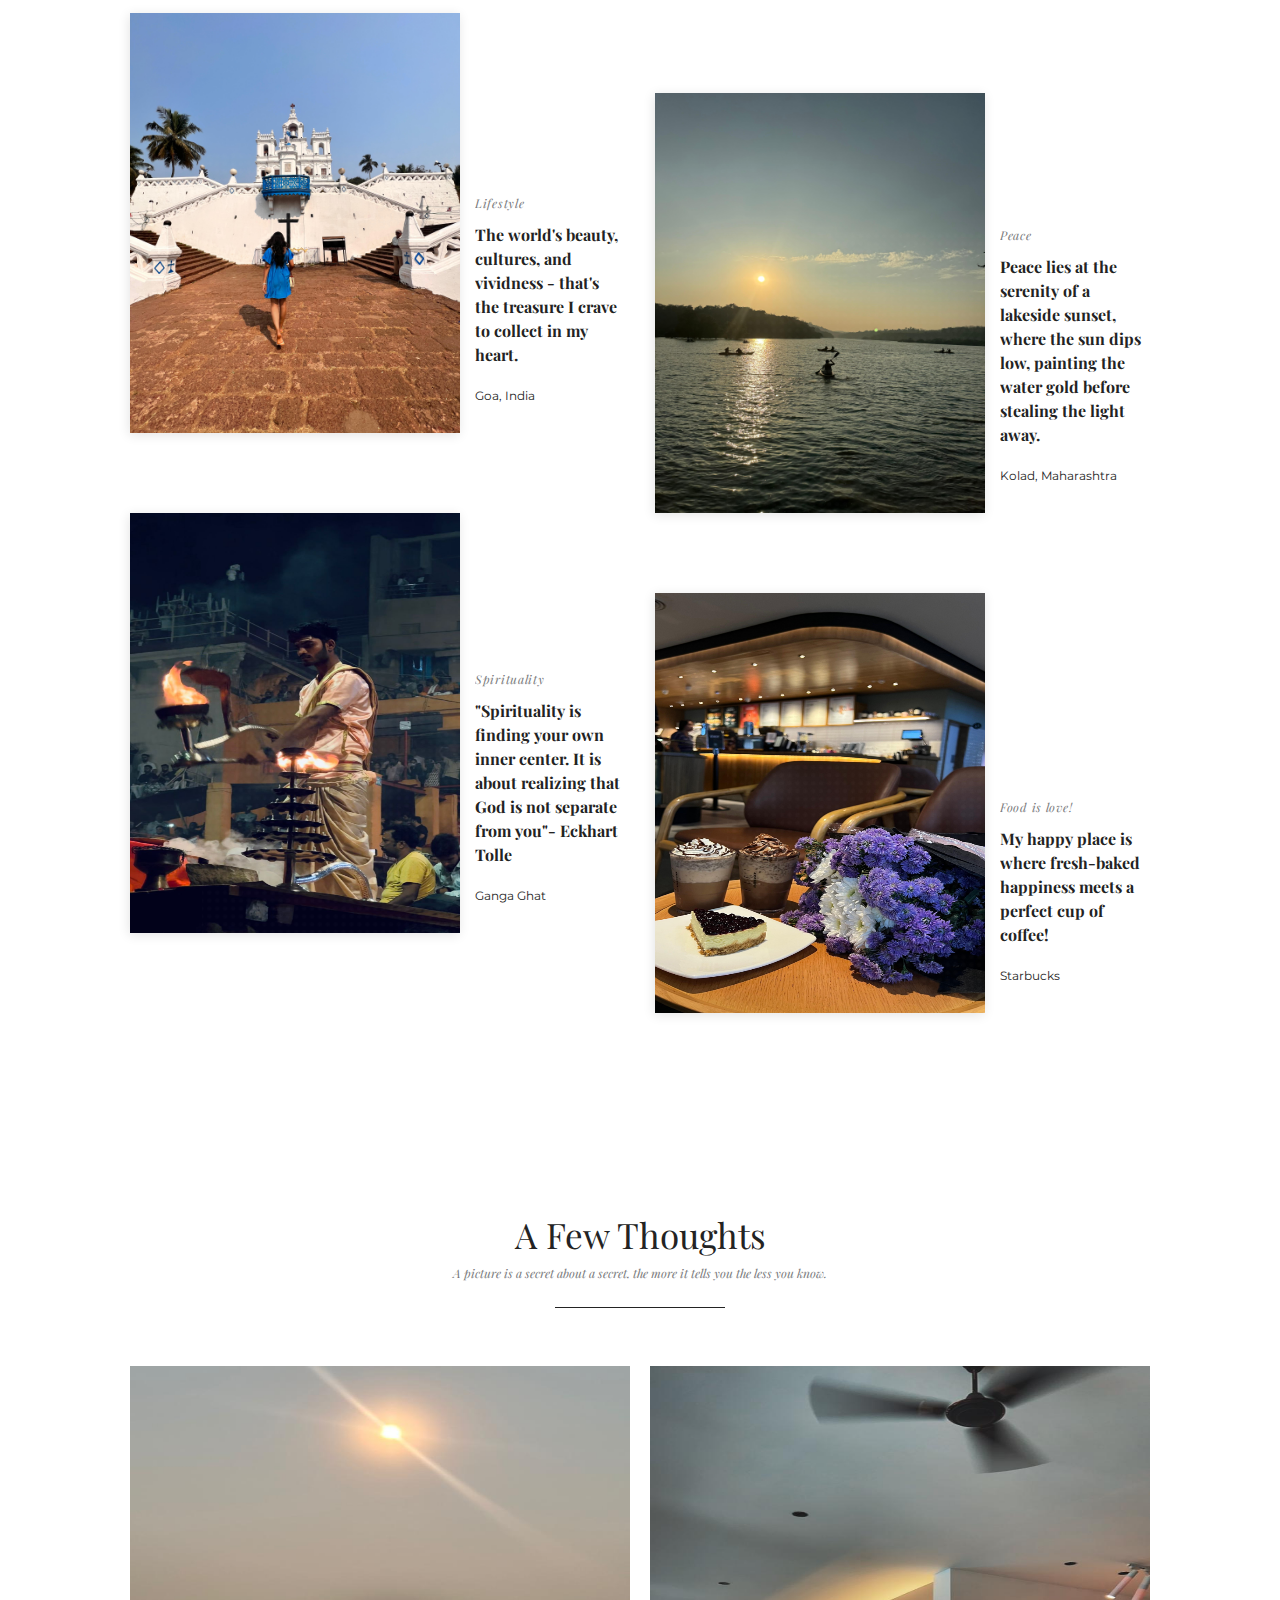
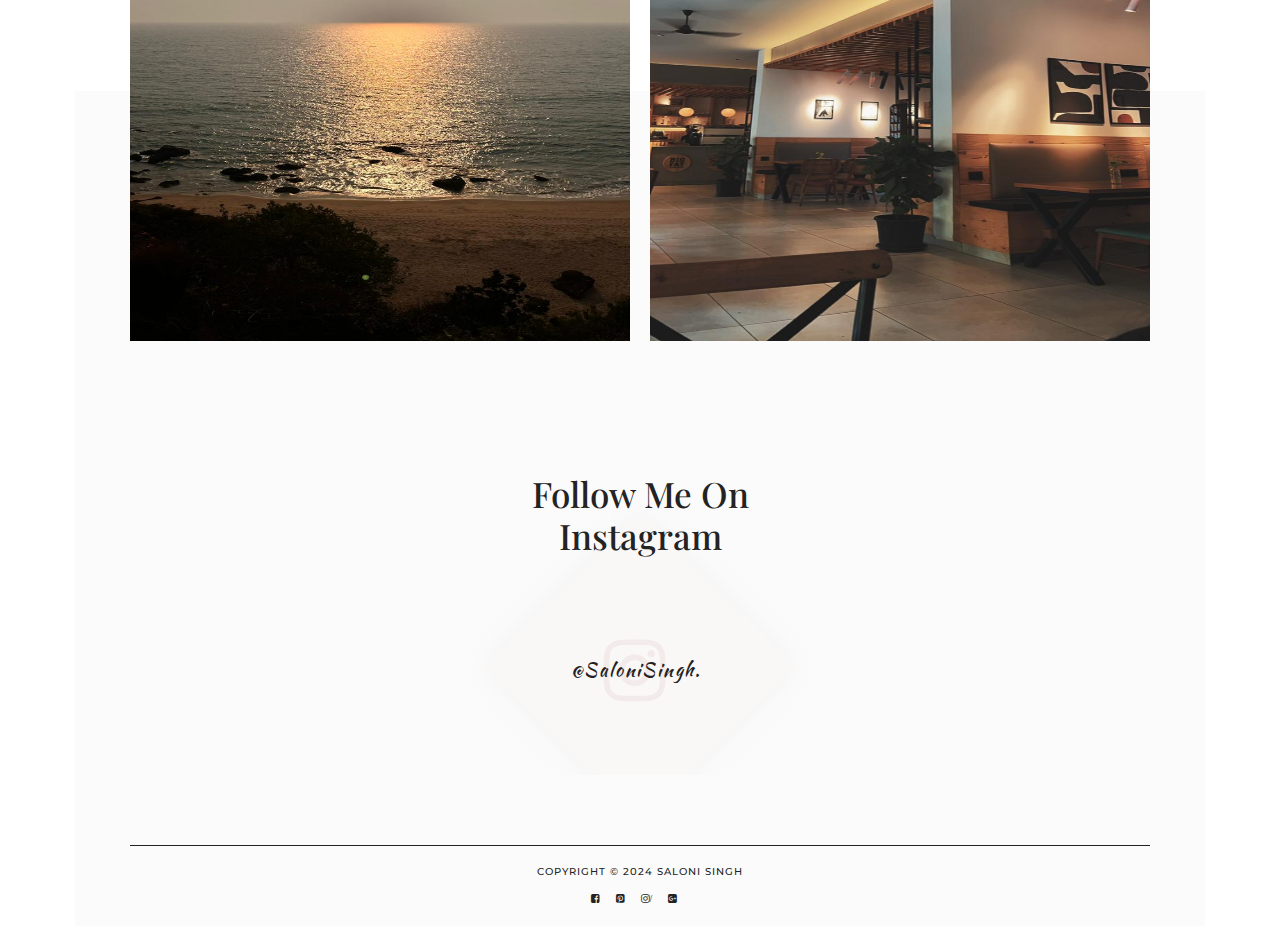
==== commit 04a27054: "Add files via upload" ====
--- a/index.html
+++ b/index.html
@@ -161,13 +161,21 @@
                     </div>
                     <article class="row blog-inner">
                                 <div class="blog-item">
-                                     <a href="alookintoastrology.html"> <img src="img/blog1.jpg" alt=""></a>
+                                     <a href="alookintoastrology.html"> <img src="img/blog1.jpg" alt="" width="350" height="250"> </a>
                                     <div class="blog-text">
                                         <h6 class="title-tag">Astrology</h6>
                                         <a href="alookintoastrology.html"><h2>A look into Astrology...</h2></a>
                                     </div>
                                 </div>
+                                 <div class="blog-item">
+                                     <a href="Laffaireaffair.html"> <img src="img/img2.jpg" alt="" width="350" height="250"></a>
+                                    <div class="blog-text">
+                                        <h6 class="title-tag">Travel</h6>
+                                        <a href="Laffaireaffair.html"><h2>L’affaire Affair</h2></a>
+                                    </div>
+                                </div>
                             </article>
+
                 </div>
             </div>
            
